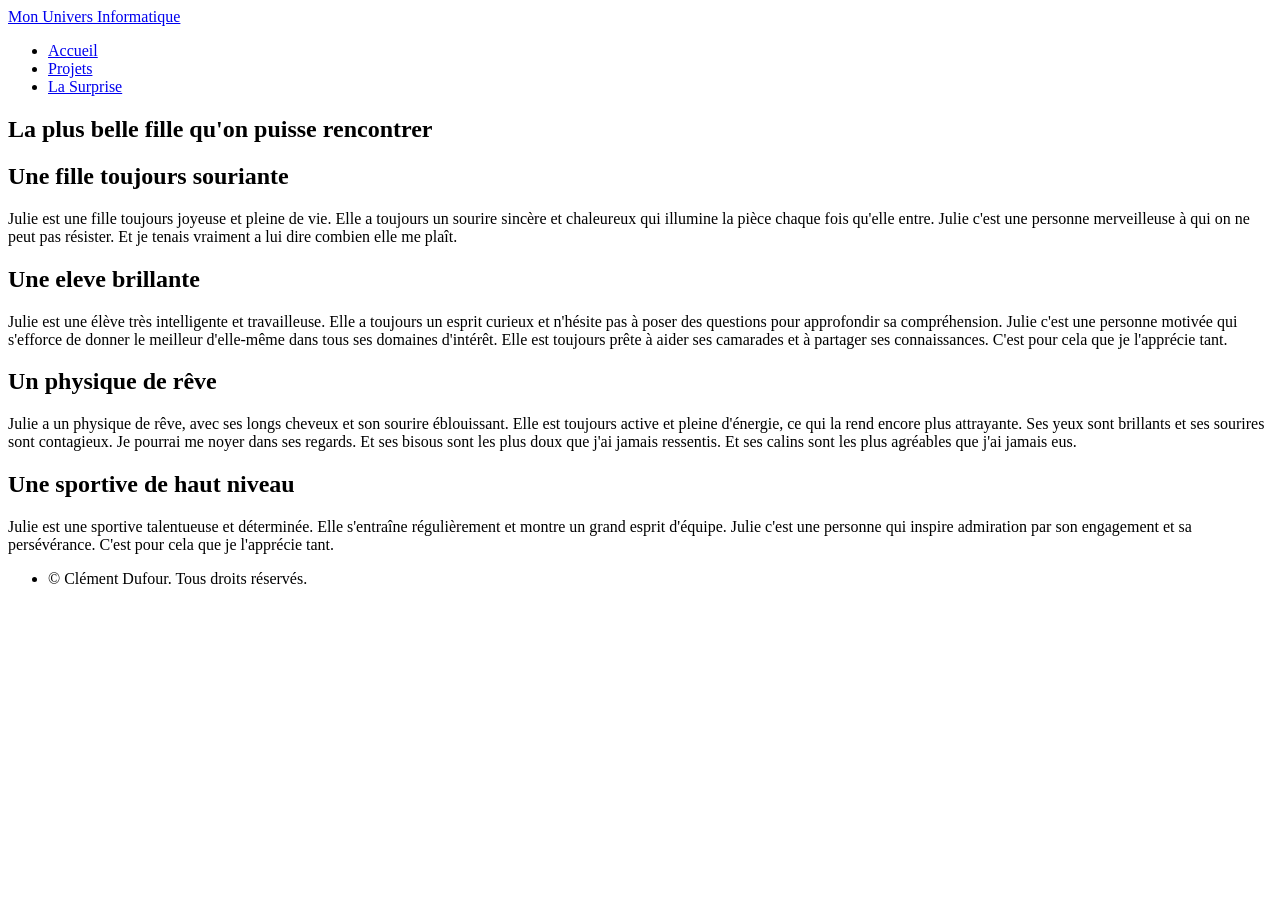
==== Annexe_Julie.html @ 8e9ae936 "Add files via upload" ====
<!DOCTYPE HTML>
<html>
	<head>
		<title>Mon Univers Informatique</title>
		<meta charset="utf-8" />
		<meta name="viewport" content="width=device-width, initial-scale=1, user-scalable=no" />
		<link rel="stylesheet" href="assets/css/main.css" />
		<noscript><link rel="stylesheet" href="assets/css/noscript.css" /></noscript>
	</head>
	<body class="is-preload">

		<!-- Header -->
		<header id="header">
			<a href="index.html" class="title">Mon Univers Informatique</a>
			<nav>
				<ul>
					<li><a href="index.html">Accueil</a></li>
					<li><a href="generic.html">Projets</a></li>
					<li><a href="Annexe_Julie.html"class="active">La Surprise</a></li>
				</ul>
			</nav>
		</header>

		<!-- Wrapper -->
		<div id="wrapper">

			<!-- Main -->
			<section id="main" class="wrapper">
				<div class="inner">
					<h2 class="major">La plus belle fille qu'on puisse rencontrer</h2>

					<!-- Projet 1 : Jeu de cartes NSI -->
					<section class="spotlights">
						<section>
							<a class="image"><img src="images/Julie_1.jpg" alt="" /></a>
							<div class="content">
								<div class="inner">
									<h2>Une fille toujours souriante</h2>
									<p>Julie est une fille toujours joyeuse et pleine de vie. Elle a toujours un sourire sincère et chaleureux qui illumine la pièce chaque fois qu'elle entre. Julie c'est une personne merveilleuse à qui on ne peut pas résister. Et je tenais vraiment a lui dire combien elle me plaît.</p>
								</div>
							</div>
						</section>

						<!-- Projet 2 : Donjon & Dragon -->
						<section>
							<a class="image"><img src="images/Julie_2.jpg" alt="" /></a>
							<div class="content">
								<div class="inner">
									<h2>Une eleve brillante</h2>
									<p>Julie est une élève très intelligente et travailleuse. Elle a toujours un esprit curieux et n'hésite pas à poser des questions pour approfondir sa compréhension. Julie c'est une personne motivée qui s'efforce de donner le meilleur d'elle-même dans tous ses domaines d'intérêt. Elle est toujours prête à aider ses camarades et à partager ses connaissances. C'est pour cela que je l'apprécie tant.</p>
								</div>
							</div>
						</section>

						<!-- Projet 3 : Mancala -->
						<section>
							<a class="image"><img src="images/Julie_3.jpg" alt="" /></a>
							<div class="content">
								<div class="inner">
									<h2>Un physique de rêve</h2>
									<p>Julie a un physique de rêve, avec ses longs cheveux et son sourire éblouissant. Elle est toujours active et pleine d'énergie, ce qui la rend encore plus attrayante. Ses yeux sont brillants et ses sourires sont contagieux. Je pourrai me noyer dans ses regards. Et ses bisous sont les plus doux que j'ai jamais ressentis. Et ses calins sont les plus agréables que j'ai jamais eus.</p>
								</div>
							</div>
						</section>

					<!-- Projet 4 : Site Web -->
						<section>
							<a class="image"><img src="images/Julie_4.jpg" alt="Une sportive de haut niveau" /></a>
							<div class="content">
								<div class="inner">
									<h2>Une sportive de haut niveau</h2>
									<p>Julie est une sportive talentueuse et déterminée. Elle s'entraîne régulièrement et montre un grand esprit d'équipe. Julie c'est une personne qui inspire admiration par son engagement et sa persévérance. C'est pour cela que je l'apprécie tant.</p>
								</div>
							</div>
						</section>
					</section>
				</div>
			</section>
		</div>

		<!-- Footer -->
		<footer id="footer" class="wrapper alt">
			<div class="inner">
				<ul class="menu">
					<li>&copy; Clément Dufour. Tous droits réservés.</li>
				</ul>
			</div>
		</footer>

		<!-- Scripts -->
		<script src="assets/js/jquery.min.js"></script>
		<script src="assets/js/jquery.scrollex.min.js"></script>
		<script src="assets/js/jquery.scrolly.min.js"></script>
		<script src="assets/js/browser.min.js"></script>
		<script src="assets/js/breakpoints.min.js"></script>
		<script src="assets/js/util.js"></script>
		<script src="assets/js/main.js"></script>

	</body>
</html>
---- assets/css/main.css ----
@import url(fontawesome-all.min.css);

/*
	Hyperspace by HTML5 UP
	html5up.net | @ajlkn
	Free for personal and commercial use under the CCA 3.0 license (html5up.net/license)
*/

html, body, div, span, applet, object,
iframe, h1, h2, h3, h4, h5, h6, p, blockquote,
pre, a, abbr, acronym, address, big, cite,
code, del, dfn, em, img, ins, kbd, q, s, samp,
small, strike, strong, sub, sup, tt, var, b,
u, i, center, dl, dt, dd, ol, ul, li, fieldset,
form, label, legend, table, caption, tbody,
tfoot, thead, tr, th, td, article, aside,
canvas, details, embed, figure, figcaption,
footer, header, hgroup, menu, nav, output, ruby,
section, summary, time, mark, audio, video {
	margin: 0;
	padding: 0;
	border: 0;
	font-size: 100%;
	font: inherit;
	vertical-align: baseline;}

article, aside, details, figcaption, figure,
footer, header, hgroup, menu, nav, section {
	display: block;}

body {
	line-height: 1;
}

ol, ul {
	list-style: none;
}

blockquote, q {
	quotes: none;
}

	blockquote:before, blockquote:after, q:before, q:after {
		content: '';
		content: none;
	}

table {
	border-collapse: collapse;
	border-spacing: 0;
}

body {
	-webkit-text-size-adjust: none;
}

mark {
	background-color: transparent;
	color: inherit;
}

input::-moz-focus-inner {
	border: 0;
	padding: 0;
}

input, select, textarea {
	-moz-appearance: none;
	-webkit-appearance: none;
	-ms-appearance: none;
	appearance: none;
}

/* Basic */

	@-ms-viewport {
		width: device-width;
	}

	body {
		-ms-overflow-style: scrollbar;
	}

	@media screen and (max-width: 480px) {

		html, body {
			min-width: 320px;
		}

	}

	html {
		box-sizing: border-box;
	}

	*, *:before, *:after {
		box-sizing: inherit;
	}

	body {
		background: #312450;
	}

		body.is-preload *, body.is-preload *:before, body.is-preload *:after {
			-moz-animation: none !important;
			-webkit-animation: none !important;
			-ms-animation: none !important;
			animation: none !important;
			-moz-transition: none !important;
			-webkit-transition: none !important;
			-ms-transition: none !important;
			transition: none !important;
		}

/* Type */

	body, input, select, textarea {
		color: rgba(255, 255, 255, 0.55);
		font-family: Arial, Helvetica, sans-serif;
		font-size: 16.5pt;
		font-weight: normal;
		line-height: 1.75;
	}

		@media screen and (max-width: 1680px) {

			body, input, select, textarea {
				font-size: 13pt;
			}

		}

		@media screen and (max-width: 1280px) {

			body, input, select, textarea {
				font-size: 12pt;
			}

		}

		@media screen and (max-width: 360px) {

			body, input, select, textarea {
				font-size: 11pt;
			}

		}

	a {
		-moz-transition: color 0.2s ease, border-bottom-color 0.2s ease;
		-webkit-transition: color 0.2s ease, border-bottom-color 0.2s ease;
		-ms-transition: color 0.2s ease, border-bottom-color 0.2s ease;
		transition: color 0.2s ease, border-bottom-color 0.2s ease;
		border-bottom: dotted 1px rgba(255, 255, 255, 0.35);
		color: inherit;
		text-decoration: none;
	}

		a:hover {
			border-bottom-color: transparent;
			color: #ffffff;
		}

	strong, b {
		color: #ffffff;
		font-weight: bold;
	}

	em, i {
		font-style: italic;
	}

	p {
		margin: 0 0 2em 0;
	}

	h1, h2, h3, h4, h5, h6 {
		color: #ffffff;
		font-weight: bold;
		line-height: 1.5;
		margin: 0 0 0.5em 0;
	}

		h1 a, h2 a, h3 a, h4 a, h5 a, h6 a {
			color: inherit;
			text-decoration: none;
		}

	h1 {
		font-size: 2.75em;
	}

		h1.major {
			margin: 0 0 1.3em 0;
			position: relative;
			padding-bottom: 0.35em;
		}

			h1.major:after {
				background-image: -moz-linear-gradient(to right, #5e42a6, #b74e91);
				background-image: -webkit-linear-gradient(to right, #5e42a6, #b74e91);
				background-image: -ms-linear-gradient(to right, #5e42a6, #b74e91);
				background-image: linear-gradient(to right, #5e42a6, #b74e91);
				-moz-transition: max-width 0.2s ease;
				-webkit-transition: max-width 0.2s ease;
				-ms-transition: max-width 0.2s ease;
				transition: max-width 0.2s ease;
				border-radius: 0.2em;
				bottom: 0;
				content: '';
				height: 0.05em;
				position: absolute;
				right: 0;
				width: 100%;
			}

	h2 {
		font-size: 1.75em;
	}

	h3 {
		font-size: 1.1em;
	}

	h4 {
		font-size: 1em;
	}

	h5 {
		font-size: 0.8em;
	}

	h6 {
		font-size: 0.6em;
	}

	@media screen and (max-width: 736px) {

		h1 {
			font-size: 2em;
		}

		h2 {
			font-size: 1.25em;
		}

		h3 {
			font-size: 1em;
		}

		h4 {
			font-size: 0.8em;
		}

		h5 {
			font-size: 0.6em;
		}

		h6 {
			font-size: 0.6em;
		}

	}

	sub {
		font-size: 0.8em;
		position: relative;
		top: 0.5em;
	}

	sup {
		font-size: 0.8em;
		position: relative;
		top: -0.5em;
	}

	blockquote {
		border-left: solid 4px rgba(255, 255, 255, 0.15);
		font-style: italic;
		margin: 0 0 2em 0;
		padding: 0.5em 0 0.5em 2em;
	}

	code {
		background: rgba(255, 255, 255, 0.05);
		border-radius: 0.25em;
		border: solid 1px rgba(255, 255, 255, 0.15);
		font-family: "Courier New", monospace;
		font-size: 0.9em;
		margin: 0 0.25em;
		padding: 0.25em 0.65em;
	}

	pre {
		-webkit-overflow-scrolling: touch;
		font-family: "Courier New", monospace;
		font-size: 0.9em;
		margin: 0 0 2em 0;
	}

		pre code {
			display: block;
			line-height: 1.75em;
			padding: 1em 1.5em;
			overflow-x: auto;
		}

	hr {
		border: 0;
		border-bottom: solid 1px rgba(255, 255, 255, 0.15);
		margin: 2em 0;
	}

		hr.major {
			margin: 3em 0;
		}

	.align-left {
		text-align: left;
	}

	.align-center {
		text-align: center;
	}

	.align-right {
		text-align: right;
	}

/* Row */

	.row {
		display: flex;
		flex-wrap: wrap;
		box-sizing: border-box;
		align-items: stretch;
	}

		.row > * {
			box-sizing: border-box;
		}

		.row.gtr-uniform > * > :last-child {
			margin-bottom: 0;
		}

		.row.aln-left {
			justify-content: flex-start;
		}

		.row.aln-center {
			justify-content: center;
		}

		.row.aln-right {
			justify-content: flex-end;
		}

		.row.aln-top {
			align-items: flex-start;
		}

		.row.aln-middle {
			align-items: center;
		}

		.row.aln-bottom {
			align-items: flex-end;
		}

		.row > .imp {
			order: -1;
		}

		.row > .col-1 {
			width: 8.33333%;
		}

		.row > .off-1 {
			margin-left: 8.33333%;
		}

		.row > .col-2 {
			width: 16.66667%;
		}

		.row > .off-2 {
			margin-left: 16.66667%;
		}

		.row > .col-3 {
			width: 25%;
		}

		.row > .off-3 {
			margin-left: 25%;
		}

		.row > .col-4 {
			width: 33.33333%;
		}

		.row > .off-4 {
			margin-left: 33.33333%;
		}

		.row > .col-5 {
			width: 41.66667%;
		}

		.row > .off-5 {
			margin-left: 41.66667%;
		}

		.row > .col-6 {
			width: 50%;
		}

		.row > .off-6 {
			margin-left: 50%;
		}

		.row > .col-7 {
			width: 58.33333%;
		}

		.row > .off-7 {
			margin-left: 58.33333%;
		}

		.row > .col-8 {
			width: 66.66667%;
		}

		.row > .off-8 {
			margin-left: 66.66667%;
		}

		.row > .col-9 {
			width: 75%;
		}

		.row > .off-9 {
			margin-left: 75%;
		}

		.row > .col-10 {
			width: 83.33333%;
		}

		.row > .off-10 {
			margin-left: 83.33333%;
		}

		.row > .col-11 {
			width: 91.66667%;
		}

		.row > .off-11 {
			margin-left: 91.66667%;
		}

		.row > .col-12 {
			width: 100%;
		}

		.row > .off-12 {
			margin-left: 100%;
		}

		.row.gtr-0 {
			margin-top: 0;
			margin-left: 0em;
		}

			.row.gtr-0 > * {
				padding: 0 0 0 0em;
			}

			.row.gtr-0.gtr-uniform {
				margin-top: 0em;
			}

				.row.gtr-0.gtr-uniform > * {
					padding-top: 0em;
				}

		.row.gtr-25 {
			margin-top: 0;
			margin-left: -0.375em;
		}

			.row.gtr-25 > * {
				padding: 0 0 0 0.375em;
			}

			.row.gtr-25.gtr-uniform {
				margin-top: -0.375em;
			}

				.row.gtr-25.gtr-uniform > * {
					padding-top: 0.375em;
				}

		.row.gtr-50 {
			margin-top: 0;
			margin-left: -0.75em;
		}

			.row.gtr-50 > * {
				padding: 0 0 0 0.75em;
			}

			.row.gtr-50.gtr-uniform {
				margin-top: -0.75em;
			}

				.row.gtr-50.gtr-uniform > * {
					padding-top: 0.75em;
				}

		.row {
			margin-top: 0;
			margin-left: -1.5em;
		}

			.row > * {
				padding: 0 0 0 1.5em;
			}

			.row.gtr-uniform {
				margin-top: -1.5em;
			}

				.row.gtr-uniform > * {
					padding-top: 1.5em;
				}

		.row.gtr-150 {
			margin-top: 0;
			margin-left: -2.25em;
		}

			.row.gtr-150 > * {
				padding: 0 0 0 2.25em;
			}

			.row.gtr-150.gtr-uniform {
				margin-top: -2.25em;
			}

				.row.gtr-150.gtr-uniform > * {
					padding-top: 2.25em;
				}

		.row.gtr-200 {
			margin-top: 0;
			margin-left: -3em;
		}

			.row.gtr-200 > * {
				padding: 0 0 0 3em;
			}

			.row.gtr-200.gtr-uniform {
				margin-top: -3em;
			}

				.row.gtr-200.gtr-uniform > * {
					padding-top: 3em;
				}

		@media screen and (max-width: 1680px) {

			.row {
				display: flex;
				flex-wrap: wrap;
				box-sizing: border-box;
				align-items: stretch;
			}

				.row > * {
					box-sizing: border-box;
				}

				.row.gtr-uniform > * > :last-child {
					margin-bottom: 0;
				}

				.row.aln-left {
					justify-content: flex-start;
				}

				.row.aln-center {
					justify-content: center;
				}

				.row.aln-right {
					justify-content: flex-end;
				}

				.row.aln-top {
					align-items: flex-start;
				}

				.row.aln-middle {
					align-items: center;
				}

				.row.aln-bottom {
					align-items: flex-end;
				}

				.row > .imp-xlarge {
					order: -1;
				}

				.row > .col-1-xlarge {
					width: 8.33333%;
				}

				.row > .off-1-xlarge {
					margin-left: 8.33333%;
				}

				.row > .col-2-xlarge {
					width: 16.66667%;
				}

				.row > .off-2-xlarge {
					margin-left: 16.66667%;
				}

				.row > .col-3-xlarge {
					width: 25%;
				}

				.row > .off-3-xlarge {
					margin-left: 25%;
				}

				.row > .col-4-xlarge {
					width: 33.33333%;
				}

				.row > .off-4-xlarge {
					margin-left: 33.33333%;
				}

				.row > .col-5-xlarge {
					width: 41.66667%;
				}

				.row > .off-5-xlarge {
					margin-left: 41.66667%;
				}

				.row > .col-6-xlarge {
					width: 50%;
				}

				.row > .off-6-xlarge {
					margin-left: 50%;
				}

				.row > .col-7-xlarge {
					width: 58.33333%;
				}

				.row > .off-7-xlarge {
					margin-left: 58.33333%;
				}

				.row > .col-8-xlarge {
					width: 66.66667%;
				}

				.row > .off-8-xlarge {
					margin-left: 66.66667%;
				}

				.row > .col-9-xlarge {
					width: 75%;
				}

				.row > .off-9-xlarge {
					margin-left: 75%;
				}

				.row > .col-10-xlarge {
					width: 83.33333%;
				}

				.row > .off-10-xlarge {
					margin-left: 83.33333%;
				}

				.row > .col-11-xlarge {
					width: 91.66667%;
				}

				.row > .off-11-xlarge {
					margin-left: 91.66667%;
				}

				.row > .col-12-xlarge {
					width: 100%;
				}

				.row > .off-12-xlarge {
					margin-left: 100%;
				}

				.row.gtr-0 {
					margin-top: 0;
					margin-left: 0em;
				}

					.row.gtr-0 > * {
						padding: 0 0 0 0em;
					}

					.row.gtr-0.gtr-uniform {
						margin-top: 0em;
					}

						.row.gtr-0.gtr-uniform > * {
							padding-top: 0em;
						}

				.row.gtr-25 {
					margin-top: 0;
					margin-left: -0.375em;
				}

					.row.gtr-25 > * {
						padding: 0 0 0 0.375em;
					}

					.row.gtr-25.gtr-uniform {
						margin-top: -0.375em;
					}

						.row.gtr-25.gtr-uniform > * {
							padding-top: 0.375em;
						}

				.row.gtr-50 {
					margin-top: 0;
					margin-left: -0.75em;
				}

					.row.gtr-50 > * {
						padding: 0 0 0 0.75em;
					}

					.row.gtr-50.gtr-uniform {
						margin-top: -0.75em;
					}

						.row.gtr-50.gtr-uniform > * {
							padding-top: 0.75em;
						}

				.row {
					margin-top: 0;
					margin-left: -1.5em;
				}

					.row > * {
						padding: 0 0 0 1.5em;
					}

					.row.gtr-uniform {
						margin-top: -1.5em;
					}

						.row.gtr-uniform > * {
							padding-top: 1.5em;
						}

				.row.gtr-150 {
					margin-top: 0;
					margin-left: -2.25em;
				}

					.row.gtr-150 > * {
						padding: 0 0 0 2.25em;
					}

					.row.gtr-150.gtr-uniform {
						margin-top: -2.25em;
					}

						.row.gtr-150.gtr-uniform > * {
							padding-top: 2.25em;
						}

				.row.gtr-200 {
					margin-top: 0;
					margin-left: -3em;
				}

					.row.gtr-200 > * {
						padding: 0 0 0 3em;
					}

					.row.gtr-200.gtr-uniform {
						margin-top: -3em;
					}

						.row.gtr-200.gtr-uniform > * {
							padding-top: 3em;
						}

		}

		@media screen and (max-width: 1280px) {

			.row {
				display: flex;
				flex-wrap: wrap;
				box-sizing: border-box;
				align-items: stretch;
			}

				.row > * {
					box-sizing: border-box;
				}

				.row.gtr-uniform > * > :last-child {
					margin-bottom: 0;
				}

				.row.aln-left {
					justify-content: flex-start;
				}

				.row.aln-center {
					justify-content: center;
				}

				.row.aln-right {
					justify-content: flex-end;
				}

				.row.aln-top {
					align-items: flex-start;
				}

				.row.aln-middle {
					align-items: center;
				}

				.row.aln-bottom {
					align-items: flex-end;
				}

				.row > .imp-large {
					order: -1;
				}

				.row > .col-1-large {
					width: 8.33333%;
				}

				.row > .off-1-large {
					margin-left: 8.33333%;
				}

				.row > .col-2-large {
					width: 16.66667%;
				}

				.row > .off-2-large {
					margin-left: 16.66667%;
				}

				.row > .col-3-large {
					width: 25%;
				}

				.row > .off-3-large {
					margin-left: 25%;
				}

				.row > .col-4-large {
					width: 33.33333%;
				}

				.row > .off-4-large {
					margin-left: 33.33333%;
				}

				.row > .col-5-large {
					width: 41.66667%;
				}

				.row > .off-5-large {
					margin-left: 41.66667%;
				}

				.row > .col-6-large {
					width: 50%;
				}

				.row > .off-6-large {
					margin-left: 50%;
				}

				.row > .col-7-large {
					width: 58.33333%;
				}

				.row > .off-7-large {
					margin-left: 58.33333%;
				}

				.row > .col-8-large {
					width: 66.66667%;
				}

				.row > .off-8-large {
					margin-left: 66.66667%;
				}

				.row > .col-9-large {
					width: 75%;
				}

				.row > .off-9-large {
					margin-left: 75%;
				}

				.row > .col-10-large {
					width: 83.33333%;
				}

				.row > .off-10-large {
					margin-left: 83.33333%;
				}

				.row > .col-11-large {
					width: 91.66667%;
				}

				.row > .off-11-large {
					margin-left: 91.66667%;
				}

				.row > .col-12-large {
					width: 100%;
				}

				.row > .off-12-large {
					margin-left: 100%;
				}

				.row.gtr-0 {
					margin-top: 0;
					margin-left: 0em;
				}

					.row.gtr-0 > * {
						padding: 0 0 0 0em;
					}

					.row.gtr-0.gtr-uniform {
						margin-top: 0em;
					}

						.row.gtr-0.gtr-uniform > * {
							padding-top: 0em;
						}

				.row.gtr-25 {
					margin-top: 0;
					margin-left: -0.375em;
				}

					.row.gtr-25 > * {
						padding: 0 0 0 0.375em;
					}

					.row.gtr-25.gtr-uniform {
						margin-top: -0.375em;
					}

						.row.gtr-25.gtr-uniform > * {
							padding-top: 0.375em;
						}

				.row.gtr-50 {
					margin-top: 0;
					margin-left: -0.75em;
				}

					.row.gtr-50 > * {
						padding: 0 0 0 0.75em;
					}

					.row.gtr-50.gtr-uniform {
						margin-top: -0.75em;
					}

						.row.gtr-50.gtr-uniform > * {
							padding-top: 0.75em;
						}

				.row {
					margin-top: 0;
					margin-left: -1.5em;
				}

					.row > * {
						padding: 0 0 0 1.5em;
					}

					.row.gtr-uniform {
						margin-top: -1.5em;
					}

						.row.gtr-uniform > * {
							padding-top: 1.5em;
						}

				.row.gtr-150 {
					margin-top: 0;
					margin-left: -2.25em;
				}

					.row.gtr-150 > * {
						padding: 0 0 0 2.25em;
					}

					.row.gtr-150.gtr-uniform {
						margin-top: -2.25em;
					}

						.row.gtr-150.gtr-uniform > * {
							padding-top: 2.25em;
						}

				.row.gtr-200 {
					margin-top: 0;
					margin-left: -3em;
				}

					.row.gtr-200 > * {
						padding: 0 0 0 3em;
					}

					.row.gtr-200.gtr-uniform {
						margin-top: -3em;
					}

						.row.gtr-200.gtr-uniform > * {
							padding-top: 3em;
						}

		}

		@media screen and (max-width: 980px) {

			.row {
				display: flex;
				flex-wrap: wrap;
				box-sizing: border-box;
				align-items: stretch;
			}

				.row > * {
					box-sizing: border-box;
				}

				.row.gtr-uniform > * > :last-child {
					margin-bottom: 0;
				}

				.row.aln-left {
					justify-content: flex-start;
				}

				.row.aln-center {
					justify-content: center;
				}

				.row.aln-right {
					justify-content: flex-end;
				}

				.row.aln-top {
					align-items: flex-start;
				}

				.row.aln-middle {
					align-items: center;
				}

				.row.aln-bottom {
					align-items: flex-end;
				}

				.row > .imp-medium {
					order: -1;
				}

				.row > .col-1-medium {
					width: 8.33333%;
				}

				.row > .off-1-medium {
					margin-left: 8.33333%;
				}

				.row > .col-2-medium {
					width: 16.66667%;
				}

				.row > .off-2-medium {
					margin-left: 16.66667%;
				}

				.row > .col-3-medium {
					width: 25%;
				}

				.row > .off-3-medium {
					margin-left: 25%;
				}

				.row > .col-4-medium {
					width: 33.33333%;
				}

				.row > .off-4-medium {
					margin-left: 33.33333%;
				}

				.row > .col-5-medium {
					width: 41.66667%;
				}

				.row > .off-5-medium {
					margin-left: 41.66667%;
				}

				.row > .col-6-medium {
					width: 50%;
				}

				.row > .off-6-medium {
					margin-left: 50%;
				}

				.row > .col-7-medium {
					width: 58.33333%;
				}

				.row > .off-7-medium {
					margin-left: 58.33333%;
				}

				.row > .col-8-medium {
					width: 66.66667%;
				}

				.row > .off-8-medium {
					margin-left: 66.66667%;
				}

				.row > .col-9-medium {
					width: 75%;
				}

				.row > .off-9-medium {
					margin-left: 75%;
				}

				.row > .col-10-medium {
					width: 83.33333%;
				}

				.row > .off-10-medium {
					margin-left: 83.33333%;
				}

				.row > .col-11-medium {
					width: 91.66667%;
				}

				.row > .off-11-medium {
					margin-left: 91.66667%;
				}

				.row > .col-12-medium {
					width: 100%;
				}

				.row > .off-12-medium {
					margin-left: 100%;
				}

				.row.gtr-0 {
					margin-top: 0;
					margin-left: 0em;
				}

					.row.gtr-0 > * {
						padding: 0 0 0 0em;
					}

					.row.gtr-0.gtr-uniform {
						margin-top: 0em;
					}

						.row.gtr-0.gtr-uniform > * {
							padding-top: 0em;
						}

				.row.gtr-25 {
					margin-top: 0;
					margin-left: -0.375em;
				}

					.row.gtr-25 > * {
						padding: 0 0 0 0.375em;
					}

					.row.gtr-25.gtr-uniform {
						margin-top: -0.375em;
					}

						.row.gtr-25.gtr-uniform > * {
							padding-top: 0.375em;
						}

				.row.gtr-50 {
					margin-top: 0;
					margin-left: -0.75em;
				}

					.row.gtr-50 > * {
						padding: 0 0 0 0.75em;
					}

					.row.gtr-50.gtr-uniform {
						margin-top: -0.75em;
					}

						.row.gtr-50.gtr-uniform > * {
							padding-top: 0.75em;
						}

				.row {
					margin-top: 0;
					margin-left: -1.5em;
				}

					.row > * {
						padding: 0 0 0 1.5em;
					}

					.row.gtr-uniform {
						margin-top: -1.5em;
					}

						.row.gtr-uniform > * {
							padding-top: 1.5em;
						}

				.row.gtr-150 {
					margin-top: 0;
					margin-left: -2.25em;
				}

					.row.gtr-150 > * {
						padding: 0 0 0 2.25em;
					}

					.row.gtr-150.gtr-uniform {
						margin-top: -2.25em;
					}

						.row.gtr-150.gtr-uniform > * {
							padding-top: 2.25em;
						}

				.row.gtr-200 {
					margin-top: 0;
					margin-left: -3em;
				}

					.row.gtr-200 > * {
						padding: 0 0 0 3em;
					}

					.row.gtr-200.gtr-uniform {
						margin-top: -3em;
					}

						.row.gtr-200.gtr-uniform > * {
							padding-top: 3em;
						}

		}

		@media screen and (max-width: 736px) {

			.row {
				display: flex;
				flex-wrap: wrap;
				box-sizing: border-box;
				align-items: stretch;
			}

				.row > * {
					box-sizing: border-box;
				}

				.row.gtr-uniform > * > :last-child {
					margin-bottom: 0;
				}

				.row.aln-left {
					justify-content: flex-start;
				}

				.row.aln-center {
					justify-content: center;
				}

				.row.aln-right {
					justify-content: flex-end;
				}

				.row.aln-top {
					align-items: flex-start;
				}

				.row.aln-middle {
					align-items: center;
				}

				.row.aln-bottom {
					align-items: flex-end;
				}

				.row > .imp-small {
					order: -1;
				}

				.row > .col-1-small {
					width: 8.33333%;
				}

				.row > .off-1-small {
					margin-left: 8.33333%;
				}

				.row > .col-2-small {
					width: 16.66667%;
				}

				.row > .off-2-small {
					margin-left: 16.66667%;
				}

				.row > .col-3-small {
					width: 25%;
				}

				.row > .off-3-small {
					margin-left: 25%;
				}

				.row > .col-4-small {
					width: 33.33333%;
				}

				.row > .off-4-small {
					margin-left: 33.33333%;
				}

				.row > .col-5-small {
					width: 41.66667%;
				}

				.row > .off-5-small {
					margin-left: 41.66667%;
				}

				.row > .col-6-small {
					width: 50%;
				}

				.row > .off-6-small {
					margin-left: 50%;
				}

				.row > .col-7-small {
					width: 58.33333%;
				}

				.row > .off-7-small {
					margin-left: 58.33333%;
				}

				.row > .col-8-small {
					width: 66.66667%;
				}

				.row > .off-8-small {
					margin-left: 66.66667%;
				}

				.row > .col-9-small {
					width: 75%;
				}

				.row > .off-9-small {
					margin-left: 75%;
				}

				.row > .col-10-small {
					width: 83.33333%;
				}

				.row > .off-10-small {
					margin-left: 83.33333%;
				}

				.row > .col-11-small {
					width: 91.66667%;
				}

				.row > .off-11-small {
					margin-left: 91.66667%;
				}

				.row > .col-12-small {
					width: 100%;
				}

				.row > .off-12-small {
					margin-left: 100%;
				}

				.row.gtr-0 {
					margin-top: 0;
					margin-left: 0em;
				}

					.row.gtr-0 > * {
						padding: 0 0 0 0em;
					}

					.row.gtr-0.gtr-uniform {
						margin-top: 0em;
					}

						.row.gtr-0.gtr-uniform > * {
							padding-top: 0em;
						}

				.row.gtr-25 {
					margin-top: 0;
					margin-left: -0.375em;
				}

					.row.gtr-25 > * {
						padding: 0 0 0 0.375em;
					}

					.row.gtr-25.gtr-uniform {
						margin-top: -0.375em;
					}

						.row.gtr-25.gtr-uniform > * {
							padding-top: 0.375em;
						}

				.row.gtr-50 {
					margin-top: 0;
					margin-left: -0.75em;
				}

					.row.gtr-50 > * {
						padding: 0 0 0 0.75em;
					}

					.row.gtr-50.gtr-uniform {
						margin-top: -0.75em;
					}

						.row.gtr-50.gtr-uniform > * {
							padding-top: 0.75em;
						}

				.row {
					margin-top: 0;
					margin-left: -1.5em;
				}

					.row > * {
						padding: 0 0 0 1.5em;
					}

					.row.gtr-uniform {
						margin-top: -1.5em;
					}

						.row.gtr-uniform > * {
							padding-top: 1.5em;
						}

				.row.gtr-150 {
					margin-top: 0;
					margin-left: -2.25em;
				}

					.row.gtr-150 > * {
						padding: 0 0 0 2.25em;
					}

					.row.gtr-150.gtr-uniform {
						margin-top: -2.25em;
					}

						.row.gtr-150.gtr-uniform > * {
							padding-top: 2.25em;
						}

				.row.gtr-200 {
					margin-top: 0;
					margin-left: -3em;
				}

					.row.gtr-200 > * {
						padding: 0 0 0 3em;
					}

					.row.gtr-200.gtr-uniform {
						margin-top: -3em;
					}

						.row.gtr-200.gtr-uniform > * {
							padding-top: 3em;
						}

		}

		@media screen and (max-width: 480px) {

			.row {
				display: flex;
				flex-wrap: wrap;
				box-sizing: border-box;
				align-items: stretch;
			}

				.row > * {
					box-sizing: border-box;
				}

				.row.gtr-uniform > * > :last-child {
					margin-bottom: 0;
				}

				.row.aln-left {
					justify-content: flex-start;
				}

				.row.aln-center {
					justify-content: center;
				}

				.row.aln-right {
					justify-content: flex-end;
				}

				.row.aln-top {
					align-items: flex-start;
				}

				.row.aln-middle {
					align-items: center;
				}

				.row.aln-bottom {
					align-items: flex-end;
				}

				.row > .imp-xsmall {
					order: -1;
				}

				.row > .col-1-xsmall {
					width: 8.33333%;
				}

				.row > .off-1-xsmall {
					margin-left: 8.33333%;
				}

				.row > .col-2-xsmall {
					width: 16.66667%;
				}

				.row > .off-2-xsmall {
					margin-left: 16.66667%;
				}

				.row > .col-3-xsmall {
					width: 25%;
				}

				.row > .off-3-xsmall {
					margin-left: 25%;
				}

				.row > .col-4-xsmall {
					width: 33.33333%;
				}

				.row > .off-4-xsmall {
					margin-left: 33.33333%;
				}

				.row > .col-5-xsmall {
					width: 41.66667%;
				}

				.row > .off-5-xsmall {
					margin-left: 41.66667%;
				}

				.row > .col-6-xsmall {
					width: 50%;
				}

				.row > .off-6-xsmall {
					margin-left: 50%;
				}

				.row > .col-7-xsmall {
					width: 58.33333%;
				}

				.row > .off-7-xsmall {
					margin-left: 58.33333%;
				}

				.row > .col-8-xsmall {
					width: 66.66667%;
				}

				.row > .off-8-xsmall {
					margin-left: 66.66667%;
				}

				.row > .col-9-xsmall {
					width: 75%;
				}

				.row > .off-9-xsmall {
					margin-left: 75%;
				}

				.row > .col-10-xsmall {
					width: 83.33333%;
				}

				.row > .off-10-xsmall {
					margin-left: 83.33333%;
				}

				.row > .col-11-xsmall {
					width: 91.66667%;
				}

				.row > .off-11-xsmall {
					margin-left: 91.66667%;
				}

				.row > .col-12-xsmall {
					width: 100%;
				}

				.row > .off-12-xsmall {
					margin-left: 100%;
				}

				.row.gtr-0 {
					margin-top: 0;
					margin-left: 0em;
				}

					.row.gtr-0 > * {
						padding: 0 0 0 0em;
					}

					.row.gtr-0.gtr-uniform {
						margin-top: 0em;
					}

						.row.gtr-0.gtr-uniform > * {
							padding-top: 0em;
						}

				.row.gtr-25 {
					margin-top: 0;
					margin-left: -0.375em;
				}

					.row.gtr-25 > * {
						padding: 0 0 0 0.375em;
					}

					.row.gtr-25.gtr-uniform {
						margin-top: -0.375em;
					}

						.row.gtr-25.gtr-uniform > * {
							padding-top: 0.375em;
						}

				.row.gtr-50 {
					margin-top: 0;
					margin-left: -0.75em;
				}

					.row.gtr-50 > * {
						padding: 0 0 0 0.75em;
					}

					.row.gtr-50.gtr-uniform {
						margin-top: -0.75em;
					}

						.row.gtr-50.gtr-uniform > * {
							padding-top: 0.75em;
						}

				.row {
					margin-top: 0;
					margin-left: -1.5em;
				}

					.row > * {
						padding: 0 0 0 1.5em;
					}

					.row.gtr-uniform {
						margin-top: -1.5em;
					}

						.row.gtr-uniform > * {
							padding-top: 1.5em;
						}

				.row.gtr-150 {
					margin-top: 0;
					margin-left: -2.25em;
				}

					.row.gtr-150 > * {
						padding: 0 0 0 2.25em;
					}

					.row.gtr-150.gtr-uniform {
						margin-top: -2.25em;
					}

						.row.gtr-150.gtr-uniform > * {
							padding-top: 2.25em;
						}

				.row.gtr-200 {
					margin-top: 0;
					margin-left: -3em;
				}

					.row.gtr-200 > * {
						padding: 0 0 0 3em;
					}

					.row.gtr-200.gtr-uniform {
						margin-top: -3em;
					}

						.row.gtr-200.gtr-uniform > * {
							padding-top: 3em;
						}

		}

/* Box */

	.box {
		border-radius: 0.25em;
		border: solid 1px rgba(255, 255, 255, 0.15);
		margin-bottom: 2em;
		padding: 1.5em;
	}

		.box > :last-child,
		.box > :last-child > :last-child,
		.box > :last-child > :last-child > :last-child {
			margin-bottom: 0;
		}

		.box.alt {
			border: 0;
			border-radius: 0;
			padding: 0;
		}

/* Button */

	input[type="submit"],
	input[type="reset"],
	input[type="button"],
	button,
	.button {
		-moz-appearance: none;
		-webkit-appearance: none;
		-ms-appearance: none;
		appearance: none;
		-moz-transition: border-color 0.2s ease;
		-webkit-transition: border-color 0.2s ease;
		-ms-transition: border-color 0.2s ease;
		transition: border-color 0.2s ease;
		background-color: transparent;
		border: solid 1px !important;
		border-color: rgba(255, 255, 255, 0.15) !important;
		border-radius: 3em;
		color: #ffffff !important;
		cursor: pointer;
		display: inline-block;
		font-size: 0.6em;
		font-weight: bold;
		height: calc(4.75em + 2px);
		letter-spacing: 0.25em;
		line-height: 4.75em;
		outline: 0;
		padding: 0 3.75em;
		position: relative;
		text-align: center;
		text-decoration: none;
		text-transform: uppercase;
		white-space: nowrap;
	}

		input[type="submit"]:after,
		input[type="reset"]:after,
		input[type="button"]:after,
		button:after,
		.button:after {
			-moz-transform: scale(0.25);
			-webkit-transform: scale(0.25);
			-ms-transform: scale(0.25);
			transform: scale(0.25);
			pointer-events: none;
			-moz-transition: opacity 0.2s ease, -moz-transform 0.2s ease;
			-webkit-transition: opacity 0.2s ease, -webkit-transform 0.2s ease;
			-ms-transition: opacity 0.2s ease, -ms-transform 0.2s ease;
			transition: opacity 0.2s ease, transform 0.2s ease;
			background: #ffffff;
			border-radius: 3em;
			content: '';
			height: 100%;
			left: 0;
			opacity: 0;
			position: absolute;
			top: 0;
			width: 100%;
		}

		input[type="submit"].icon:before,
		input[type="reset"].icon:before,
		input[type="button"].icon:before,
		button.icon:before,
		.button.icon:before {
			margin-right: 0.75em;
		}

		input[type="submit"].fit,
		input[type="reset"].fit,
		input[type="button"].fit,
		button.fit,
		.button.fit {
			width: 100%;
		}

		input[type="submit"].small,
		input[type="reset"].small,
		input[type="button"].small,
		button.small,
		.button.small {
			font-size: 0.4em;
		}

		input[type="submit"].large,
		input[type="reset"].large,
		input[type="button"].large,
		button.large,
		.button.large {
			font-size: 0.8em;
		}

		input[type="submit"].primary,
		input[type="reset"].primary,
		input[type="button"].primary,
		button.primary,
		.button.primary {
			background-color: #ffffff;
			color: #312450 !important;
		}

			input[type="submit"].primary:after,
			input[type="reset"].primary:after,
			input[type="button"].primary:after,
			button.primary:after,
			.button.primary:after {
				display: none;
			}

		input[type="submit"].disabled, input[type="submit"]:disabled,
		input[type="reset"].disabled,
		input[type="reset"]:disabled,
		input[type="button"].disabled,
		input[type="button"]:disabled,
		button.disabled,
		button:disabled,
		.button.disabled,
		.button:disabled {
			cursor: default;
			opacity: 0.5;
			pointer-events: none;
		}

		input[type="submit"]:hover,
		input[type="reset"]:hover,
		input[type="button"]:hover,
		button:hover,
		.button:hover {
			border-color: rgba(255, 255, 255, 0.55) !important;
		}

			input[type="submit"]:hover:after,
			input[type="reset"]:hover:after,
			input[type="button"]:hover:after,
			button:hover:after,
			.button:hover:after {
				opacity: 0.05;
				-moz-transform: scale(1);
				-webkit-transform: scale(1);
				-ms-transform: scale(1);
				transform: scale(1);
			}

			input[type="submit"]:hover:active,
			input[type="reset"]:hover:active,
			input[type="button"]:hover:active,
			button:hover:active,
			.button:hover:active {
				border-color: #ffffff !important;
			}

				input[type="submit"]:hover:active:after,
				input[type="reset"]:hover:active:after,
				input[type="button"]:hover:active:after,
				button:hover:active:after,
				.button:hover:active:after {
					opacity: 0.1;
				}

/* Features */

	.features {
		display: -moz-flex;
		display: -webkit-flex;
		display: -ms-flex;
		display: flex;
		-moz-flex-wrap: wrap;
		-webkit-flex-wrap: wrap;
		-ms-flex-wrap: wrap;
		flex-wrap: wrap;
		border-radius: 0.25em;
		border: solid 1px rgba(255, 255, 255, 0.15);
		background: rgba(255, 255, 255, 0.05);
		margin: 0 0 2em 0;
	}

		.features section {
			padding: 3.5em 3em 1em 7em ;
			width: 50%;
			border-top: solid 1px rgba(255, 255, 255, 0.15);
			position: relative;
		}

			.features section:nth-child(-n + 2) {
				border-top-width: 0;
			}

			.features section:nth-child(2n) {
				border-left: solid 1px rgba(255, 255, 255, 0.15);
			}

			.features section .icon {
				-moz-transition: opacity 0.5s ease, -moz-transform 0.5s ease;
				-webkit-transition: opacity 0.5s ease, -webkit-transform 0.5s ease;
				-ms-transition: opacity 0.5s ease, -ms-transform 0.5s ease;
				transition: opacity 0.5s ease, transform 0.5s ease;
				-moz-transition-delay: 1s;
				-webkit-transition-delay: 1s;
				-ms-transition-delay: 1s;
				transition-delay: 1s;
				-moz-transform: scale(1);
				-webkit-transform: scale(1);
				-ms-transform: scale(1);
				transform: scale(1);
				position: absolute;
				left: 3em;
				top: 3em;
				opacity: 1;
			}

			.features section:nth-child(1) .icon {
				-moz-transition-delay: 0.15s;
				-webkit-transition-delay: 0.15s;
				-ms-transition-delay: 0.15s;
				transition-delay: 0.15s;
			}

			.features section:nth-child(2) .icon {
				-moz-transition-delay: 0.3s;
				-webkit-transition-delay: 0.3s;
				-ms-transition-delay: 0.3s;
				transition-delay: 0.3s;
			}

			.features section:nth-child(3) .icon {
				-moz-transition-delay: 0.45s;
				-webkit-transition-delay: 0.45s;
				-ms-transition-delay: 0.45s;
				transition-delay: 0.45s;
			}

			.features section:nth-child(4) .icon {
				-moz-transition-delay: 0.6s;
				-webkit-transition-delay: 0.6s;
				-ms-transition-delay: 0.6s;
				transition-delay: 0.6s;
			}

			.features section:nth-child(5) .icon {
				-moz-transition-delay: 0.75s;
				-webkit-transition-delay: 0.75s;
				-ms-transition-delay: 0.75s;
				transition-delay: 0.75s;
			}

			.features section:nth-child(6) .icon {
				-moz-transition-delay: 0.9s;
				-webkit-transition-delay: 0.9s;
				-ms-transition-delay: 0.9s;
				transition-delay: 0.9s;
			}

			.features section:nth-child(7) .icon {
				-moz-transition-delay: 1.05s;
				-webkit-transition-delay: 1.05s;
				-ms-transition-delay: 1.05s;
				transition-delay: 1.05s;
			}

			.features section:nth-child(8) .icon {
				-moz-transition-delay: 1.2s;
				-webkit-transition-delay: 1.2s;
				-ms-transition-delay: 1.2s;
				transition-delay: 1.2s;
			}

			.features section:nth-child(9) .icon {
				-moz-transition-delay: 1.35s;
				-webkit-transition-delay: 1.35s;
				-ms-transition-delay: 1.35s;
				transition-delay: 1.35s;
			}

			.features section:nth-child(10) .icon {
				-moz-transition-delay: 1.5s;
				-webkit-transition-delay: 1.5s;
				-ms-transition-delay: 1.5s;
				transition-delay: 1.5s;
			}

			.features section:nth-child(11) .icon {
				-moz-transition-delay: 1.65s;
				-webkit-transition-delay: 1.65s;
				-ms-transition-delay: 1.65s;
				transition-delay: 1.65s;
			}

			.features section:nth-child(12) .icon {
				-moz-transition-delay: 1.8s;
				-webkit-transition-delay: 1.8s;
				-ms-transition-delay: 1.8s;
				transition-delay: 1.8s;
			}

			.features section:nth-child(13) .icon {
				-moz-transition-delay: 1.95s;
				-webkit-transition-delay: 1.95s;
				-ms-transition-delay: 1.95s;
				transition-delay: 1.95s;
			}

			.features section:nth-child(14) .icon {
				-moz-transition-delay: 2.1s;
				-webkit-transition-delay: 2.1s;
				-ms-transition-delay: 2.1s;
				transition-delay: 2.1s;
			}

			.features section:nth-child(15) .icon {
				-moz-transition-delay: 2.25s;
				-webkit-transition-delay: 2.25s;
				-ms-transition-delay: 2.25s;
				transition-delay: 2.25s;
			}

			.features section:nth-child(16) .icon {
				-moz-transition-delay: 2.4s;
				-webkit-transition-delay: 2.4s;
				-ms-transition-delay: 2.4s;
				transition-delay: 2.4s;
			}

			.features section:nth-child(17) .icon {
				-moz-transition-delay: 2.55s;
				-webkit-transition-delay: 2.55s;
				-ms-transition-delay: 2.55s;
				transition-delay: 2.55s;
			}

			.features section:nth-child(18) .icon {
				-moz-transition-delay: 2.7s;
				-webkit-transition-delay: 2.7s;
				-ms-transition-delay: 2.7s;
				transition-delay: 2.7s;
			}

			.features section:nth-child(19) .icon {
				-moz-transition-delay: 2.85s;
				-webkit-transition-delay: 2.85s;
				-ms-transition-delay: 2.85s;
				transition-delay: 2.85s;
			}

			.features section:nth-child(20) .icon {
				-moz-transition-delay: 3s;
				-webkit-transition-delay: 3s;
				-ms-transition-delay: 3s;
				transition-delay: 3s;
			}

		.features.inactive section .icon {
			-moz-transform: scale(0.5);
			-webkit-transform: scale(0.5);
			-ms-transform: scale(0.5);
			transform: scale(0.5);
			opacity: 0;
		}

		@media screen and (max-width: 980px) {

			.features {
				display: block;
			}

				.features section {
					border-top-width: 1px !important;
					border-left-width: 0 !important;
					width: 100%;
				}

					.features section:first-child {
						border-top-width: 0 !important;
					}

		}

		@media screen and (max-width: 736px) {

			.features section {
				padding: 2.5em 1.5em 0.1em 5.5em ;
			}

				.features section .icon {
					left: 1.5em;
					top: 2em;
				}

		}

		@media screen and (max-width: 480px) {

			.features section {
				padding: 2em 1.5em 0.1em 1.5em ;
			}

				.features section .icon {
					left: 0;
					position: relative;
					top: 0;
				}

		}

/* Form */

	form {
		margin: 0 0 2em 0;
	}

		form > :last-child {
			margin-bottom: 0;
		}

		form > .fields {
			display: -moz-flex;
			display: -webkit-flex;
			display: -ms-flex;
			display: flex;
			-moz-flex-wrap: wrap;
			-webkit-flex-wrap: wrap;
			-ms-flex-wrap: wrap;
			flex-wrap: wrap;
			width: calc(100% + 3em);
			margin: -1.5em 0 2em -1.5em;
		}

			form > .fields > .field {
				-moz-flex-grow: 0;
				-webkit-flex-grow: 0;
				-ms-flex-grow: 0;
				flex-grow: 0;
				-moz-flex-shrink: 0;
				-webkit-flex-shrink: 0;
				-ms-flex-shrink: 0;
				flex-shrink: 0;
				padding: 1.5em 0 0 1.5em;
				width: calc(100% - 1.5em);
			}

				form > .fields > .field.half {
					width: calc(50% - 0.75em);
				}

				form > .fields > .field.third {
					width: calc(100%/3 - 0.5em);
				}

				form > .fields > .field.quarter {
					width: calc(25% - 0.375em);
				}

		@media screen and (max-width: 480px) {

			form > .fields {
				width: calc(100% + 3em);
				margin: -1.5em 0 2em -1.5em;
			}

				form > .fields > .field {
					padding: 1.5em 0 0 1.5em;
					width: calc(100% - 1.5em);
				}

					form > .fields > .field.half {
						width: calc(100% - 1.5em);
					}

					form > .fields > .field.third {
						width: calc(100% - 1.5em);
					}

					form > .fields > .field.quarter {
						width: calc(100% - 1.5em);
					}

		}

	label {
		color: #ffffff;
		font-weight: bold;
		line-height: 1.5;
		margin: 0 0 0.7em 0;
		display: block;
		font-size: 1.1em;
	}

	input[type="text"],
	input[type="password"],
	input[type="email"],
	input[type="tel"],
	select,
	textarea {
		-moz-appearance: none;
		-webkit-appearance: none;
		-ms-appearance: none;
		appearance: none;
		background: rgba(255, 255, 255, 0.05);
		border-radius: 0.25em;
		border: none;
		border: solid 1px rgba(255, 255, 255, 0.15);
		color: inherit;
		display: block;
		outline: 0;
		padding: 0 1em;
		text-decoration: none;
		width: 100%;
	}

		input[type="text"]:invalid,
		input[type="password"]:invalid,
		input[type="email"]:invalid,
		input[type="tel"]:invalid,
		select:invalid,
		textarea:invalid {
			box-shadow: none;
		}

		input[type="text"]:focus,
		input[type="password"]:focus,
		input[type="email"]:focus,
		input[type="tel"]:focus,
		select:focus,
		textarea:focus {
			border-color: #ffffff;
			box-shadow: 0 0 0 1px #ffffff;
		}

	select {
		background-image: url("data:image/svg+xml;charset=utf8,%3Csvg xmlns='http://www.w3.org/2000/svg' width='40' height='40' preserveAspectRatio='none' viewBox='0 0 40 40'%3E%3Cpath d='M9.4,12.3l10.4,10.4l10.4-10.4c0.2-0.2,0.5-0.4,0.9-0.4c0.3,0,0.6,0.1,0.9,0.4l3.3,3.3c0.2,0.2,0.4,0.5,0.4,0.9 c0,0.4-0.1,0.6-0.4,0.9L20.7,31.9c-0.2,0.2-0.5,0.4-0.9,0.4c-0.3,0-0.6-0.1-0.9-0.4L4.3,17.3c-0.2-0.2-0.4-0.5-0.4-0.9 c0-0.4,0.1-0.6,0.4-0.9l3.3-3.3c0.2-0.2,0.5-0.4,0.9-0.4S9.1,12.1,9.4,12.3z' fill='rgba(255, 255, 255, 0.15)' /%3E%3C/svg%3E");
		background-size: 1.25rem;
		background-repeat: no-repeat;
		background-position: calc(100% - 1rem) center;
		height: 2.75em;
		padding-right: 2.75em;
		text-overflow: ellipsis;
	}

		select option {
			color: #ffffff;
			background: #312450;
		}

		select:focus::-ms-value {
			background-color: transparent;
		}

		select::-ms-expand {
			display: none;
		}

	input[type="text"],
	input[type="password"],
	input[type="email"],
	select {
		height: 2.75em;
	}

	textarea {
		padding: 0.75em 1em;
	}

		body.is-ie textarea {
			min-height: 10em;
		}

	input[type="checkbox"],
	input[type="radio"] {
		-moz-appearance: none;
		-webkit-appearance: none;
		-ms-appearance: none;
		appearance: none;
		display: block;
		float: left;
		margin-right: -2em;
		opacity: 0;
		width: 1em;
		z-index: -1;
	}

		input[type="checkbox"] + label,
		input[type="radio"] + label {
			text-decoration: none;
			color: rgba(255, 255, 255, 0.55);
			cursor: pointer;
			display: inline-block;
			font-size: 1em;
			font-weight: normal;
			padding-left: 2.4em;
			padding-right: 0.75em;
			position: relative;
		}

			input[type="checkbox"] + label:before,
			input[type="radio"] + label:before {
				-moz-osx-font-smoothing: grayscale;
				-webkit-font-smoothing: antialiased;
				display: inline-block;
				font-style: normal;
				font-variant: normal;
				text-rendering: auto;
				line-height: 1;
				text-transform: none !important;
				font-family: 'Font Awesome 5 Free';
				font-weight: 900;
			}

			input[type="checkbox"] + label:before,
			input[type="radio"] + label:before {
				background: rgba(255, 255, 255, 0.05);
				border-radius: 0.25em;
				border: solid 1px rgba(255, 255, 255, 0.15);
				content: '';
				display: inline-block;
				font-size: 0.8em;
				height: 2.0625em;
				left: 0;
				line-height: 2.0625em;
				position: absolute;
				text-align: center;
				top: 0;
				width: 2.0625em;
			}

		input[type="checkbox"]:checked + label:before,
		input[type="radio"]:checked + label:before {
			background: #ffffff;
			border-color: #ffffff;
			color: #b74e91;
			content: '\f00c';
		}

		input[type="checkbox"]:focus + label:before,
		input[type="radio"]:focus + label:before {
			border-color: #ffffff;
			box-shadow: 0 0 0 1px #ffffff;
		}

	input[type="checkbox"] + label:before {
		border-radius: 0.25em;
	}

	input[type="radio"] + label:before {
		border-radius: 100%;
	}

	::-webkit-input-placeholder {
		color: rgba(255, 255, 255, 0.35) !important;
		opacity: 1.0;
	}

	:-moz-placeholder {
		color: rgba(255, 255, 255, 0.35) !important;
		opacity: 1.0;
	}

	::-moz-placeholder {
		color: rgba(255, 255, 255, 0.35) !important;
		opacity: 1.0;
	}

	:-ms-input-placeholder {
		color: rgba(255, 255, 255, 0.35) !important;
		opacity: 1.0;
	}

/* Icon */

	.icon {
		text-decoration: none;
		border-bottom: none;
		position: relative;
	}

		.icon:before {
			-moz-osx-font-smoothing: grayscale;
			-webkit-font-smoothing: antialiased;
			display: inline-block;
			font-style: normal;
			font-variant: normal;
			text-rendering: auto;
			line-height: 1;
			text-transform: none !important;
			font-family: 'Font Awesome 5 Free';
			font-weight: 400;
		}

		.icon > .label {
			display: none;
		}

		.icon:before {
			line-height: inherit;
		}

		.icon.solid:before {
			font-weight: 900;
		}

		.icon.brands:before {
			font-family: 'Font Awesome 5 Brands';
		}

		.icon.major {
			width: 2.5em;
			height: 2.5em;
			display: block;
			background: #ffffff;
			border-radius: 100%;
			color: #312450;
			text-align: center;
			line-height: 2.5em;
			margin: 0 0 1.3em 0;
		}

			.icon.major:before {
				font-size: 1.25em;
			}

				.wrapper.style1 .icon.major:before {
					color: #5e42a6;
				}

				.wrapper.style1-alt .icon.major:before {
					color: #493382;
				}

				.wrapper.style2 .icon.major:before {
					color: #5052b5;
				}

				.wrapper.style2-alt .icon.major:before {
					color: #3e4094;
				}

				.wrapper.style3 .icon.major:before {
					color: #b74e91;
				}

				.wrapper.style3-alt .icon.major:before {
					color: #953d75;
				}

/* Image */

	.image {
		border-radius: 0.25em;
		border: 0;
		display: inline-block;
		position: relative;
	}

		.image img {
			border-radius: 0.25em;
			display: block;
		}

		.image.left, .image.right {
			max-width: 40%;
		}

			.image.left img, .image.right img {
				width: 100%;
			}

		.image.left {
			float: left;
			margin: 0 1.5em 1em 0;
			top: 0.25em;
		}

		.image.right {
			float: right;
			margin: 0 0 1em 1.5em;
			top: 0.25em;
		}

		.image.fit {
			display: block;
			margin: 0 0 2em 0;
			width: 100%;
		}

			.image.fit img {
				width: 100%;
			}

		.image.main {
			display: block;
			margin: 0 0 3em 0;
			width: 100%;
		}

			.image.main img {
				width: 100%;
			}

/* List */

	ol {
		list-style: decimal;
		margin: 0 0 2em 0;
		padding-left: 1.25em;
	}

		ol li {
			padding-left: 0.25em;
		}

	ul {
		list-style: disc;
		margin: 0 0 2em 0;
		padding-left: 1em;
	}

		ul li {
			padding-left: 0.5em;
		}

		ul.alt {
			list-style: none;
			padding-left: 0;
		}

			ul.alt li {
				border-top: solid 1px rgba(255, 255, 255, 0.15);
				padding: 0.5em 0;
			}

				ul.alt li:first-child {
					border-top: 0;
					padding-top: 0;
				}

	dl {
		margin: 0 0 2em 0;
	}

		dl dt {
			display: block;
			font-weight: bold;
			margin: 0 0 1em 0;
		}

		dl dd {
			margin-left: 2em;
		}

/* Actions */

	ul.actions {
		display: -moz-flex;
		display: -webkit-flex;
		display: -ms-flex;
		display: flex;
		cursor: default;
		list-style: none;
		margin-left: -1em;
		padding-left: 0;
	}

		ul.actions li {
			padding: 0 0 0 1em;
			vertical-align: middle;
		}

		ul.actions.special {
			-moz-justify-content: center;
			-webkit-justify-content: center;
			-ms-justify-content: center;
			justify-content: center;
			width: 100%;
			margin-left: 0;
		}

			ul.actions.special li:first-child {
				padding-left: 0;
			}

		ul.actions.stacked {
			-moz-flex-direction: column;
			-webkit-flex-direction: column;
			-ms-flex-direction: column;
			flex-direction: column;
			margin-left: 0;
		}

			ul.actions.stacked li {
				padding: 1.3em 0 0 0;
			}

				ul.actions.stacked li:first-child {
					padding-top: 0;
				}

		ul.actions.fit {
			width: calc(100% + 1em);
		}

			ul.actions.fit li {
				-moz-flex-grow: 1;
				-webkit-flex-grow: 1;
				-ms-flex-grow: 1;
				flex-grow: 1;
				-moz-flex-shrink: 1;
				-webkit-flex-shrink: 1;
				-ms-flex-shrink: 1;
				flex-shrink: 1;
				width: 100%;
			}

				ul.actions.fit li > * {
					width: 100%;
				}

			ul.actions.fit.stacked {
				width: 100%;
			}

		@media screen and (max-width: 480px) {

			ul.actions:not(.fixed) {
				-moz-flex-direction: column;
				-webkit-flex-direction: column;
				-ms-flex-direction: column;
				flex-direction: column;
				margin-left: 0;
				width: 100% !important;
			}

				ul.actions:not(.fixed) li {
					-moz-flex-grow: 1;
					-webkit-flex-grow: 1;
					-ms-flex-grow: 1;
					flex-grow: 1;
					-moz-flex-shrink: 1;
					-webkit-flex-shrink: 1;
					-ms-flex-shrink: 1;
					flex-shrink: 1;
					padding: 1em 0 0 0;
					text-align: center;
					width: 100%;
				}

					ul.actions:not(.fixed) li > * {
						width: 100%;
					}

					ul.actions:not(.fixed) li:first-child {
						padding-top: 0;
					}

					ul.actions:not(.fixed) li input[type="submit"],
					ul.actions:not(.fixed) li input[type="reset"],
					ul.actions:not(.fixed) li input[type="button"],
					ul.actions:not(.fixed) li button,
					ul.actions:not(.fixed) li .button {
						width: 100%;
					}

						ul.actions:not(.fixed) li input[type="submit"].icon:before,
						ul.actions:not(.fixed) li input[type="reset"].icon:before,
						ul.actions:not(.fixed) li input[type="button"].icon:before,
						ul.actions:not(.fixed) li button.icon:before,
						ul.actions:not(.fixed) li .button.icon:before {
							margin-left: -0.5rem;
						}

		}

/* Contact */

	ul.contact {
		list-style: none;
		padding: 0;
	}

		ul.contact > li {
			padding: 0;
			margin: 1.5em 0 0 0;
		}

			ul.contact > li:first-child {
				margin-top: 0;
			}

/* Icons */

	ul.icons {
		cursor: default;
		list-style: none;
		padding-left: 0;
	}

		ul.icons li {
			display: inline-block;
			padding: 0 0.75em 0 0;
		}

			ul.icons li:last-child {
				padding-right: 0;
			}

			ul.icons li > a, ul.icons li > span {
				border: 0;
			}

				ul.icons li > a .label, ul.icons li > span .label {
					display: none;
				}

/* Menu */

	ul.menu {
		list-style: none;
		padding: 0;
	}

		ul.menu > li {
			border-left: solid 1px rgba(255, 255, 255, 0.15);
			display: inline-block;
			line-height: 1;
			margin-left: 1.5em;
			padding: 0 0 0 1.5em;
		}

			ul.menu > li:first-child {
				border-left: 0;
				margin: 0;
				padding-left: 0;
			}

		@media screen and (max-width: 480px) {

			ul.menu > li {
				border-left: 0;
				display: block;
				line-height: inherit;
				margin: 0.5em 0 0 0;
				padding-left: 0;
			}

		}

/* Section/Article */

	section.special, article.special {
		text-align: center;
	}

	header p {
		color: rgba(255, 255, 255, 0.35);
		position: relative;
		margin: 0 0 1.5em 0;
	}

	header h2 + p {
		font-size: 1.25em;
		margin-top: -1em;
		line-height: 1.5em;
	}

	header h3 + p {
		font-size: 1.1em;
		margin-top: -0.8em;
		line-height: 1.5em;
	}

	header h4 + p,
	header h5 + p,
	header h6 + p {
		font-size: 0.9em;
		margin-top: -0.6em;
		line-height: 1.5em;
	}

/* Split */

	.split {
		display: -moz-flex;
		display: -webkit-flex;
		display: -ms-flex;
		display: flex;
	}

		.split > * {
			width: calc(50% - 2.5em);
		}

		.split > :nth-child(2n - 1) {
			padding-right: 2.5em;
			border-right: solid 1px rgba(255, 255, 255, 0.15);
		}

		.split > :nth-child(2n) {
			padding-left: 2.5em;
		}

		.split.style1 > :nth-child(2n - 1) {
			width: calc(66.66666% - 2.5em);
		}

		.split.style1 > :nth-child(2n) {
			width: calc(33.33333% - 2.5em);
		}

		@media screen and (max-width: 1680px) {

			.split > * {
				width: calc(50% - 2em);
			}

			.split > :nth-child(2n - 1) {
				padding-right: 2em;
			}

			.split > :nth-child(2n) {
				padding-left: 2em;
			}

			.split.style1 > :nth-child(2n - 1) {
				width: calc(66.66666% - 2em);
			}

			.split.style1 > :nth-child(2n) {
				width: calc(33.33333% - 2em);
			}

		}

		@media screen and (max-width: 980px) {

			.split {
				display: block;
			}

				.split > * {
					border-top: solid 1px rgba(255, 255, 255, 0.15);
					margin: 4em 0 0 0;
					padding: 4em 0 0 0;
					width: 100% !important;
				}

				.split > :nth-child(2n - 1) {
					border-right: 0;
					padding-right: 0;
				}

				.split > :nth-child(2n) {
					padding-left: 0;
				}

				.split > :first-child {
					border-top: 0;
					margin-top: 0;
					padding-top: 0;
				}

		}

		@media screen and (max-width: 736px) {

			.split > * {
				margin: 3em 0 0 0;
				padding: 3em 0 0 0;
			}

		}

/* Spotlights */

	.spotlights > section {
		display: -moz-flex;
		display: -webkit-flex;
		display: -ms-flex;
		display: flex;
		-moz-flex-direction: row;
		-webkit-flex-direction: row;
		-ms-flex-direction: row;
		flex-direction: row;
		min-height: 22.5em;
	}

		body.is-ie .spotlights > section {
			min-height: 0;
		}

		.spotlights > section > .image {
			background-position: center center;
			background-size: cover;
			border-radius: 0;
			display: block;
			position: relative;
			width: 25em;
		}

			.spotlights > section > .image img {
				border-radius: 0;
				display: block;
			}

			.spotlights > section > .image:before {
				-moz-transition: opacity 1s ease;
				-webkit-transition: opacity 1s ease;
				-ms-transition: opacity 1s ease;
				transition: opacity 1s ease;
				background: rgba(49, 36, 80, 0.9);
				content: '';
				display: block;
				height: 100%;
				left: 0;
				opacity: 0;
				position: absolute;
				top: 0;
				width: 100%;
			}

		.spotlights > section > .content {
			padding: 4em 5em 2em 5em ;
			display: -moz-flex;
			display: -webkit-flex;
			display: -ms-flex;
			display: flex;
			-moz-flex-direction: column;
			-webkit-flex-direction: column;
			-ms-flex-direction: column;
			flex-direction: column;
			-moz-justify-content: center;
			-webkit-justify-content: center;
			-ms-justify-content: center;
			justify-content: center;
			width: 50em;
			-ms-flex: 1;
		}

			.spotlights > section > .content > .inner {
				-moz-transform: translateX(0) translateY(0);
				-webkit-transform: translateX(0) translateY(0);
				-ms-transform: translateX(0) translateY(0);
				transform: translateX(0) translateY(0);
				-moz-transition: opacity 1s ease, -moz-transform 1s ease;
				-webkit-transition: opacity 1s ease, -webkit-transform 1s ease;
				-ms-transition: opacity 1s ease, -ms-transform 1s ease;
				transition: opacity 1s ease, transform 1s ease;
				opacity: 1;
			}

		.spotlights > section:nth-child(2) {
			background-color: rgba(0, 0, 0, 0.05);
		}

		.spotlights > section:nth-child(3) {
			background-color: rgba(0, 0, 0, 0.1);
		}

		.spotlights > section.inactive > .image:before,
		body.is-preload .spotlights > section > .image:before {
			opacity: 1;
		}

		.spotlights > section.inactive > .content > .inner,
		body.is-preload .spotlights > section > .content > .inner {
			-moz-transform: translateX(-1em);
			-webkit-transform: translateX(-1em);
			-ms-transform: translateX(-1em);
			transform: translateX(-1em);
			opacity: 0;
		}

		@media screen and (max-width: 1680px) {

			.spotlights > section > .content {
				padding: 4em 4em 2em 4em ;
			}

		}

		@media screen and (max-width: 980px) {

			.spotlights > section {
				display: block;
			}

				.spotlights > section > .image {
					width: 100%;
					height: 50vh;
				}

				.spotlights > section > .content {
					width: 100%;
				}

				.spotlights > section.inactive > .content > .inner,
				body.is-preload .spotlights > section > .content > .inner {
					-moz-transform: translateY(1em);
					-webkit-transform: translateY(1em);
					-ms-transform: translateY(1em);
					transform: translateY(1em);
				}

		}

		@media screen and (max-width: 736px) {

			.spotlights > section > .image {
				height: 50vh;
				min-height: 15em;
			}

			.spotlights > section > .content {
				padding: 3em 2em 1em 2em ;
			}

		}

/* Table */

	.table-wrapper {
		-webkit-overflow-scrolling: touch;
		overflow-x: auto;
	}

	table {
		margin: 0 0 2em 0;
		width: 100%;
	}

		table tbody tr {
			border: solid 1px rgba(255, 255, 255, 0.15);
			border-left: 0;
			border-right: 0;
		}

			table tbody tr:nth-child(2n + 1) {
				background-color: rgba(255, 255, 255, 0.05);
			}

		table td {
			padding: 0.75em 0.75em;
		}

		table th {
			color: #ffffff;
			font-size: 1em;
			font-weight: bold;
			padding: 0 0.75em 0.75em 0.75em;
			text-align: left;
		}

		table thead {
			border-bottom: solid 2px rgba(255, 255, 255, 0.15);
		}

		table tfoot {
			border-top: solid 2px rgba(255, 255, 255, 0.15);
		}

		table.alt {
			border-collapse: separate;
		}

			table.alt tbody tr td {
				border: solid 1px rgba(255, 255, 255, 0.15);
				border-left-width: 0;
				border-top-width: 0;
			}

				table.alt tbody tr td:first-child {
					border-left-width: 1px;
				}

			table.alt tbody tr:first-child td {
				border-top-width: 1px;
			}

			table.alt thead {
				border-bottom: 0;
			}

			table.alt tfoot {
				border-top: 0;
			}

/* Wrapper */

	.wrapper {
		position: relative;
	}

		.wrapper > .inner {
			padding: 5em 5em 3em 5em ;
			max-width: 100%;
			width: 75em;
		}

			@media screen and (max-width: 1680px) {

				.wrapper > .inner {
					padding: 4em 4em 2em 4em ;
				}

			}

			@media screen and (max-width: 1280px) {

				.wrapper > .inner {
					width: 100%;
				}

			}

			@media screen and (max-width: 736px) {

				.wrapper > .inner {
					padding: 3em 2em 1em 2em ;
				}

			}

		.wrapper.alt {
			background-color: #261c3e;
		}

		.wrapper.style1 {
			background-color: #5e42a6;
		}

		.wrapper.style1-alt {
			background-color: #493382;
		}

		.wrapper.style2 {
			background-color: #5052b5;
		}

		.wrapper.style2-alt {
			background-color: #3e4094;
		}

		.wrapper.style3 {
			background-color: #b74e91;
		}

		.wrapper.style3-alt {
			background-color: #953d75;
		}

		.wrapper.fullscreen {
			display: -moz-flex;
			display: -webkit-flex;
			display: -ms-flex;
			display: flex;
			-moz-flex-direction: column;
			-webkit-flex-direction: column;
			-ms-flex-direction: column;
			flex-direction: column;
			-moz-justify-content: center;
			-webkit-justify-content: center;
			-ms-justify-content: center;
			justify-content: center;
			min-height: 100vh;
		}

			body.is-ie .wrapper.fullscreen {
				height: 100vh;
			}

			@media screen and (max-width: 1280px) {

				.wrapper.fullscreen {
					min-height: calc(100vh - 2.5em);
				}

					body.is-ie .wrapper.fullscreen {
						height: calc(100vh - 2.5em);
					}

			}

			@media screen and (max-width: 736px) {

				.wrapper.fullscreen {
					padding: 2em 0;
					min-height: 0;
				}

					body.is-ie .wrapper.fullscreen {
						height: auto;
					}

			}

		.wrapper.fade-up > .inner {
			-moz-transform: translateY(0);
			-webkit-transform: translateY(0);
			-ms-transform: translateY(0);
			transform: translateY(0);
			-moz-transition: opacity 1s ease, -moz-transform 1s ease;
			-webkit-transition: opacity 1s ease, -webkit-transform 1s ease;
			-ms-transition: opacity 1s ease, -ms-transform 1s ease;
			transition: opacity 1s ease, transform 1s ease;
			opacity: 1.0;
		}

		.wrapper.fade-up.inactive > .inner,
		body.is-preload .wrapper.fade-up > .inner {
			opacity: 0;
			-moz-transform: translateY(1em);
			-webkit-transform: translateY(1em);
			-ms-transform: translateY(1em);
			transform: translateY(1em);
		}

		.wrapper.fade-down > .inner {
			-moz-transform: translateY(0);
			-webkit-transform: translateY(0);
			-ms-transform: translateY(0);
			transform: translateY(0);
			-moz-transition: opacity 1s ease, -moz-transform 1s ease;
			-webkit-transition: opacity 1s ease, -webkit-transform 1s ease;
			-ms-transition: opacity 1s ease, -ms-transform 1s ease;
			transition: opacity 1s ease, transform 1s ease;
			opacity: 1.0;
		}

		.wrapper.fade-down.inactive > .inner,
		body.is-preload .wrapper.fade-down > .inner {
			opacity: 0;
			-moz-transform: translateY(-1em);
			-webkit-transform: translateY(-1em);
			-ms-transform: translateY(-1em);
			transform: translateY(-1em);
		}

		.wrapper.fade > .inner {
			-moz-transition: opacity 1s ease;
			-webkit-transition: opacity 1s ease;
			-ms-transition: opacity 1s ease;
			transition: opacity 1s ease;
			opacity: 1.0;
		}

		.wrapper.fade.inactive > .inner,
		body.is-preload .wrapper.fade > .inner {
			opacity: 0;
		}

/* Header */

	#header {
		display: -moz-flex;
		display: -webkit-flex;
		display: -ms-flex;
		display: flex;
		background-color: #5e42a6;
		cursor: default;
		padding: 1.75em 2em;
	}

		#header > .title {
			border: 0;
			color: #ffffff;
			display: block;
			font-size: 1.25em;
			font-weight: bold;
		}

		#header > nav {
			-moz-flex: 1;
			-webkit-flex: 1;
			-ms-flex: 1;
			flex: 1;
			text-align: right;
		}

			#header > nav > ul {
				margin: 0;
				padding: 0;
			}

				#header > nav > ul > li {
					display: inline-block;
					margin-left: 1.75em;
					padding: 0;
					vertical-align: middle;
				}

					#header > nav > ul > li:first-child {
						margin-left: 0;
					}

					#header > nav > ul > li a {
						border: 0;
						color: rgba(255, 255, 255, 0.35);
						display: inline-block;
						font-size: 0.6em;
						font-weight: bold;
						letter-spacing: 0.25em;
						text-transform: uppercase;
					}

						#header > nav > ul > li a:hover {
							color: rgba(255, 255, 255, 0.55);
						}

						#header > nav > ul > li a.active {
							color: #ffffff;
						}

		@media screen and (max-width: 736px) {

			#header {
				padding: 1em 2em;
			}

		}

		@media screen and (max-width: 480px) {

			#header {
				display: block;
				padding: 0 2em;
				text-align: left;
			}

				#header .title {
					font-size: 1.25em;
					padding: 1em 0;
				}

				#header > nav {
					border-top: solid 1px rgba(255, 255, 255, 0.15);
					text-align: inherit;
				}

					#header > nav > ul > li {
						margin-left: 1.5em;
					}

						#header > nav > ul > li a {
							height: 6em;
							line-height: 6em;
						}

		}

/* Wrapper (main) */

	#sidebar + #wrapper {
		margin-left: 18em;
	}

		@media screen and (max-width: 1280px) {

			#sidebar + #wrapper {
				margin-left: 0;
				padding-top: 3.5em;
			}

		}

		@media screen and (max-width: 736px) {

			#sidebar + #wrapper {
				padding-top: 0;
			}

		}

	#header + #wrapper > .wrapper > .inner {
		margin: 0 auto;
	}

/* Footer */

	#sidebar + #wrapper + #footer {
		margin-left: 18em;
	}

		@media screen and (max-width: 1280px) {

			#sidebar + #wrapper + #footer {
				margin-left: 0;
			}

		}

	#footer > .inner a {
		border-bottom-color: rgba(255, 255, 255, 0.15);
	}

		#footer > .inner a:hover {
			border-bottom-color: transparent;
		}

	#footer > .inner .menu {
		font-size: 0.8em;
		color: rgba(255, 255, 255, 0.15);
	}

	#header + #wrapper + #footer > .inner {
		margin: 0 auto;
	}

/* Sidebar */

	#sidebar {
		padding: 2.5em 2.5em 0.5em 2.5em ;
		background: #312450;
		cursor: default;
		height: 100vh;
		left: 0;
		overflow-x: hidden;
		overflow-y: auto;
		position: fixed;
		text-align: right;
		top: 0;
		width: 18em;
		z-index: 10000;
	}

		#sidebar > .inner {
			display: -moz-flex;
			display: -webkit-flex;
			display: -ms-flex;
			display: flex;
			-moz-flex-direction: column;
			-webkit-flex-direction: column;
			-ms-flex-direction: column;
			flex-direction: column;
			-moz-justify-content: center;
			-webkit-justify-content: center;
			-ms-justify-content: center;
			justify-content: center;
			-moz-transform: translateY(0);
			-webkit-transform: translateY(0);
			-ms-transform: translateY(0);
			transform: translateY(0);
			-moz-transition: opacity 1s ease;
			-webkit-transition: opacity 1s ease;
			-ms-transition: opacity 1s ease;
			transition: opacity 1s ease;
			min-height: 100%;
			opacity: 1;
			width: 100%;
		}

			body.is-ie #sidebar > .inner {
				height: 100%;
			}

		#sidebar nav > ul {
			list-style: none;
			padding: 0;
		}

			#sidebar nav > ul > li {
				-moz-transform: translateY(0);
				-webkit-transform: translateY(0);
				-ms-transform: translateY(0);
				transform: translateY(0);
				-moz-transition: opacity 0.15s ease, -moz-transform 0.75s ease;
				-webkit-transition: opacity 0.15s ease, -webkit-transform 0.75s ease;
				-ms-transition: opacity 0.15s ease, -ms-transform 0.75s ease;
				transition: opacity 0.15s ease, transform 0.75s ease;
				margin: 1.5em 0 0 0;
				opacity: 1;
				padding: 0;
				position: relative;
			}

				#sidebar nav > ul > li:first-child {
					margin: 0;
				}

				#sidebar nav > ul > li:nth-child(1) {
					-moz-transition-delay: 0.45s;
					-webkit-transition-delay: 0.45s;
					-ms-transition-delay: 0.45s;
					transition-delay: 0.45s;
				}

				#sidebar nav > ul > li:nth-child(2) {
					-moz-transition-delay: 0.65s;
					-webkit-transition-delay: 0.65s;
					-ms-transition-delay: 0.65s;
					transition-delay: 0.65s;
				}

				#sidebar nav > ul > li:nth-child(3) {
					-moz-transition-delay: 0.85s;
					-webkit-transition-delay: 0.85s;
					-ms-transition-delay: 0.85s;
					transition-delay: 0.85s;
				}

				#sidebar nav > ul > li:nth-child(4) {
					-moz-transition-delay: 1.05s;
					-webkit-transition-delay: 1.05s;
					-ms-transition-delay: 1.05s;
					transition-delay: 1.05s;
				}

				#sidebar nav > ul > li:nth-child(5) {
					-moz-transition-delay: 1.25s;
					-webkit-transition-delay: 1.25s;
					-ms-transition-delay: 1.25s;
					transition-delay: 1.25s;
				}

				#sidebar nav > ul > li:nth-child(6) {
					-moz-transition-delay: 1.45s;
					-webkit-transition-delay: 1.45s;
					-ms-transition-delay: 1.45s;
					transition-delay: 1.45s;
				}

				#sidebar nav > ul > li:nth-child(7) {
					-moz-transition-delay: 1.65s;
					-webkit-transition-delay: 1.65s;
					-ms-transition-delay: 1.65s;
					transition-delay: 1.65s;
				}

				#sidebar nav > ul > li:nth-child(8) {
					-moz-transition-delay: 1.85s;
					-webkit-transition-delay: 1.85s;
					-ms-transition-delay: 1.85s;
					transition-delay: 1.85s;
				}

				#sidebar nav > ul > li:nth-child(9) {
					-moz-transition-delay: 2.05s;
					-webkit-transition-delay: 2.05s;
					-ms-transition-delay: 2.05s;
					transition-delay: 2.05s;
				}

				#sidebar nav > ul > li:nth-child(10) {
					-moz-transition-delay: 2.25s;
					-webkit-transition-delay: 2.25s;
					-ms-transition-delay: 2.25s;
					transition-delay: 2.25s;
				}

				#sidebar nav > ul > li:nth-child(11) {
					-moz-transition-delay: 2.45s;
					-webkit-transition-delay: 2.45s;
					-ms-transition-delay: 2.45s;
					transition-delay: 2.45s;
				}

				#sidebar nav > ul > li:nth-child(12) {
					-moz-transition-delay: 2.65s;
					-webkit-transition-delay: 2.65s;
					-ms-transition-delay: 2.65s;
					transition-delay: 2.65s;
				}

				#sidebar nav > ul > li:nth-child(13) {
					-moz-transition-delay: 2.85s;
					-webkit-transition-delay: 2.85s;
					-ms-transition-delay: 2.85s;
					transition-delay: 2.85s;
				}

				#sidebar nav > ul > li:nth-child(14) {
					-moz-transition-delay: 3.05s;
					-webkit-transition-delay: 3.05s;
					-ms-transition-delay: 3.05s;
					transition-delay: 3.05s;
				}

				#sidebar nav > ul > li:nth-child(15) {
					-moz-transition-delay: 3.25s;
					-webkit-transition-delay: 3.25s;
					-ms-transition-delay: 3.25s;
					transition-delay: 3.25s;
				}

				#sidebar nav > ul > li:nth-child(16) {
					-moz-transition-delay: 3.45s;
					-webkit-transition-delay: 3.45s;
					-ms-transition-delay: 3.45s;
					transition-delay: 3.45s;
				}

				#sidebar nav > ul > li:nth-child(17) {
					-moz-transition-delay: 3.65s;
					-webkit-transition-delay: 3.65s;
					-ms-transition-delay: 3.65s;
					transition-delay: 3.65s;
				}

				#sidebar nav > ul > li:nth-child(18) {
					-moz-transition-delay: 3.85s;
					-webkit-transition-delay: 3.85s;
					-ms-transition-delay: 3.85s;
					transition-delay: 3.85s;
				}

				#sidebar nav > ul > li:nth-child(19) {
					-moz-transition-delay: 4.05s;
					-webkit-transition-delay: 4.05s;
					-ms-transition-delay: 4.05s;
					transition-delay: 4.05s;
				}

				#sidebar nav > ul > li:nth-child(20) {
					-moz-transition-delay: 4.25s;
					-webkit-transition-delay: 4.25s;
					-ms-transition-delay: 4.25s;
					transition-delay: 4.25s;
				}

		#sidebar nav a {
			-moz-transition: color 0.2s ease;
			-webkit-transition: color 0.2s ease;
			-ms-transition: color 0.2s ease;
			transition: color 0.2s ease;
			border: 0;
			color: rgba(255, 255, 255, 0.35);
			display: block;
			font-size: 0.6em;
			font-weight: bold;
			letter-spacing: 0.25em;
			line-height: 1.75;
			outline: 0;
			padding: 1.35em 0;
			position: relative;
			text-decoration: none;
			text-transform: uppercase;
		}

			#sidebar nav a:before, #sidebar nav a:after {
				border-radius: 0.2em;
				bottom: 0;
				content: '';
				height: 0.2em;
				position: absolute;
				right: 0;
				width: 100%;
			}

			#sidebar nav a:before {
				background: #3c2c62;
			}

			#sidebar nav a:after {
				background-image: -moz-linear-gradient(to right, #5e42a6, #b74e91);
				background-image: -webkit-linear-gradient(to right, #5e42a6, #b74e91);
				background-image: -ms-linear-gradient(to right, #5e42a6, #b74e91);
				background-image: linear-gradient(to right, #5e42a6, #b74e91);
				-moz-transition: max-width 0.2s ease;
				-webkit-transition: max-width 0.2s ease;
				-ms-transition: max-width 0.2s ease;
				transition: max-width 0.2s ease;
				max-width: 0;
			}

			#sidebar nav a:hover {
				color: rgba(255, 255, 255, 0.55);
			}

			#sidebar nav a.active {
				color: #ffffff;
			}

				#sidebar nav a.active:after {
					max-width: 100%;
				}

		body.is-preload #sidebar > .inner {
			opacity: 0;
		}

		body.is-preload #sidebar nav ul li {
			-moz-transform: translateY(2em);
			-webkit-transform: translateY(2em);
			-ms-transform: translateY(2em);
			transform: translateY(2em);
			opacity: 0;
		}

		@media screen and (max-width: 1280px) {

			#sidebar {
				height: 3.5em;
				left: 0;
				line-height: 3.5em;
				overflow: hidden;
				padding: 0;
				text-align: center;
				top: 0;
				width: 100%;
			}

				#sidebar > .inner {
					-moz-flex-direction: row;
					-webkit-flex-direction: row;
					-ms-flex-direction: row;
					flex-direction: row;
					-moz-align-items: -moz-stretch;
					-webkit-align-items: -webkit-stretch;
					-ms-align-items: -ms-stretch;
					align-items: stretch;
					height: inherit;
					line-height: inherit;
				}

				#sidebar nav {
					height: inherit;
					line-height: inherit;
				}

					#sidebar nav ul {
						display: -moz-flex;
						display: -webkit-flex;
						display: -ms-flex;
						display: flex;
						height: inherit;
						line-height: inherit;
						margin: 0;
					}

						#sidebar nav ul li {
							display: block;
							height: inherit;
							line-height: inherit;
							margin: 0 0 0 2em;
							padding: 0;
						}

					#sidebar nav a {
						height: inherit;
						line-height: inherit;
						padding: 0;
					}

						#sidebar nav a:after {
							background-image: none;
							background-color: #b74e91;
						}

		}

		@media screen and (max-width: 736px) {

			#sidebar {
				display: none;
			}

		}

/* Intro */

	#intro {
		background-attachment: fixed;
		background-image: url("images/intro.svg");
		background-position: top right;
		background-repeat: no-repeat;
		background-size: 100% 100%;
	}

		#intro p {
			font-size: 1.25em;
		}

			@media screen and (max-width: 980px) {

				#intro p br {
					display: none;
				}

			}

			@media screen and (max-width: 736px) {

				#intro p {
					font-size: 1em;
				}

			}

		@media screen and (max-width: 1280px) {

			#intro {
				background-attachment: scroll;
			}

		}
---- assets/css/noscript.css ----
/*
	Hyperspace by HTML5 UP
	html5up.net | @ajlkn
	Free for personal and commercial use under the CCA 3.0 license (html5up.net/license)
*/

/* Spotlights */

	.spotlights > section > .image:before {
		opacity: 0 !important;
	}

	.spotlights > section > .content > .inner {
		-moz-transform: none !important;
		-webkit-transform: none !important;
		-ms-transform: none !important;
		transform: none !important;
		opacity: 1 !important;
	}

/* Wrapper */

	.wrapper > .inner {
		opacity: 1 !important;
		-moz-transform: none !important;
		-webkit-transform: none !important;
		-ms-transform: none !important;
		transform: none !important;
	}

/* Sidebar */

	#sidebar > .inner {
		opacity: 1 !important;
	}

	#sidebar nav > ul > li {
		-moz-transform: none !important;
		-webkit-transform: none !important;
		-ms-transform: none !important;
		transform: none !important;
		opacity: 1 !important;
	}
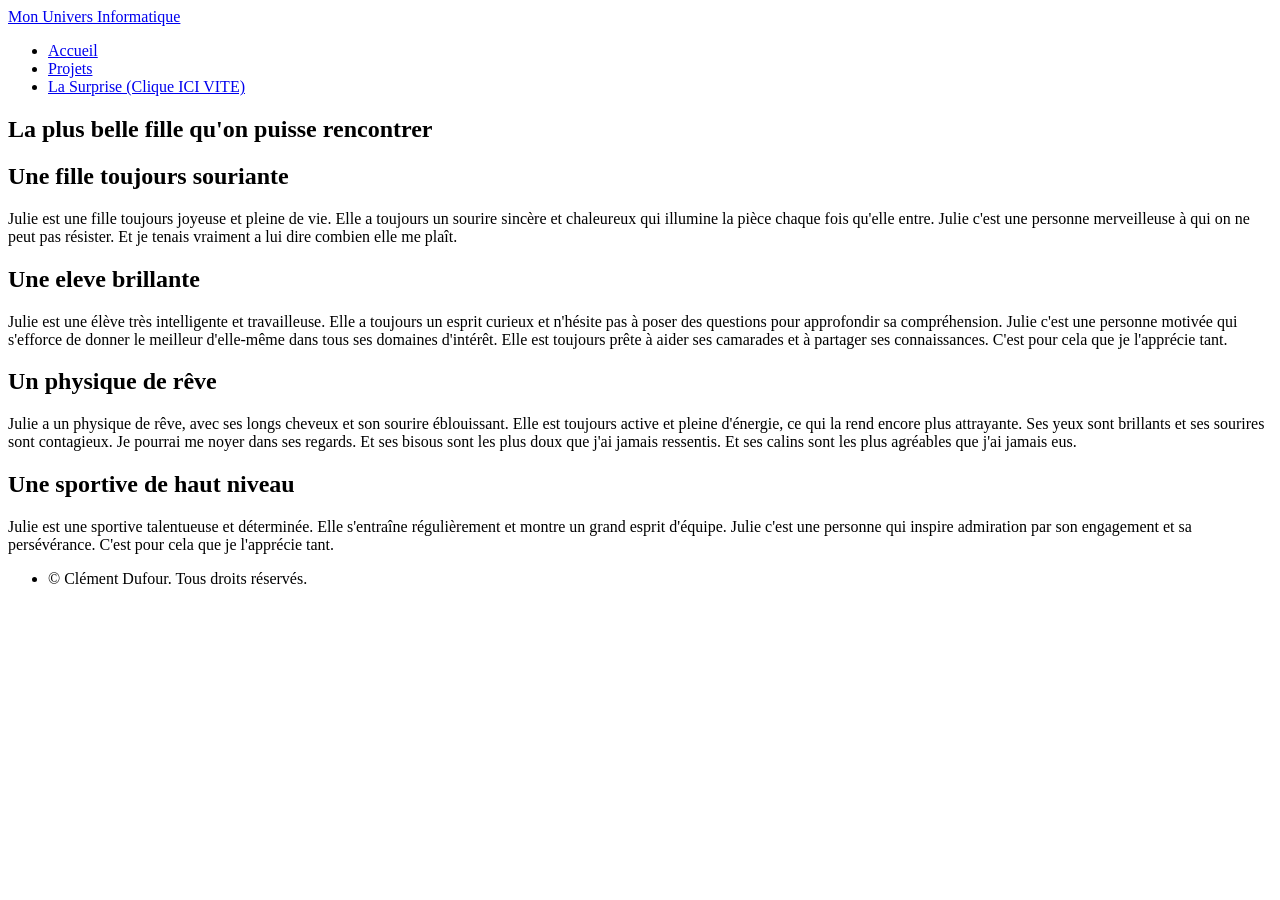
==== commit 9aa82200: "Update Annexe_Julie.html" ====
--- a/Annexe_Julie.html
+++ b/Annexe_Julie.html
@@ -16,7 +16,7 @@
 				<ul>
 					<li><a href="index.html">Accueil</a></li>
 					<li><a href="generic.html">Projets</a></li>
-					<li><a href="Annexe_Julie.html"class="active">La Surprise</a></li>
+					<li><a href="Annexe_Julie.html" class="active">La Surprise (Clique ICI VITE)</a></li>
 				</ul>
 			</nav>
 		</header>
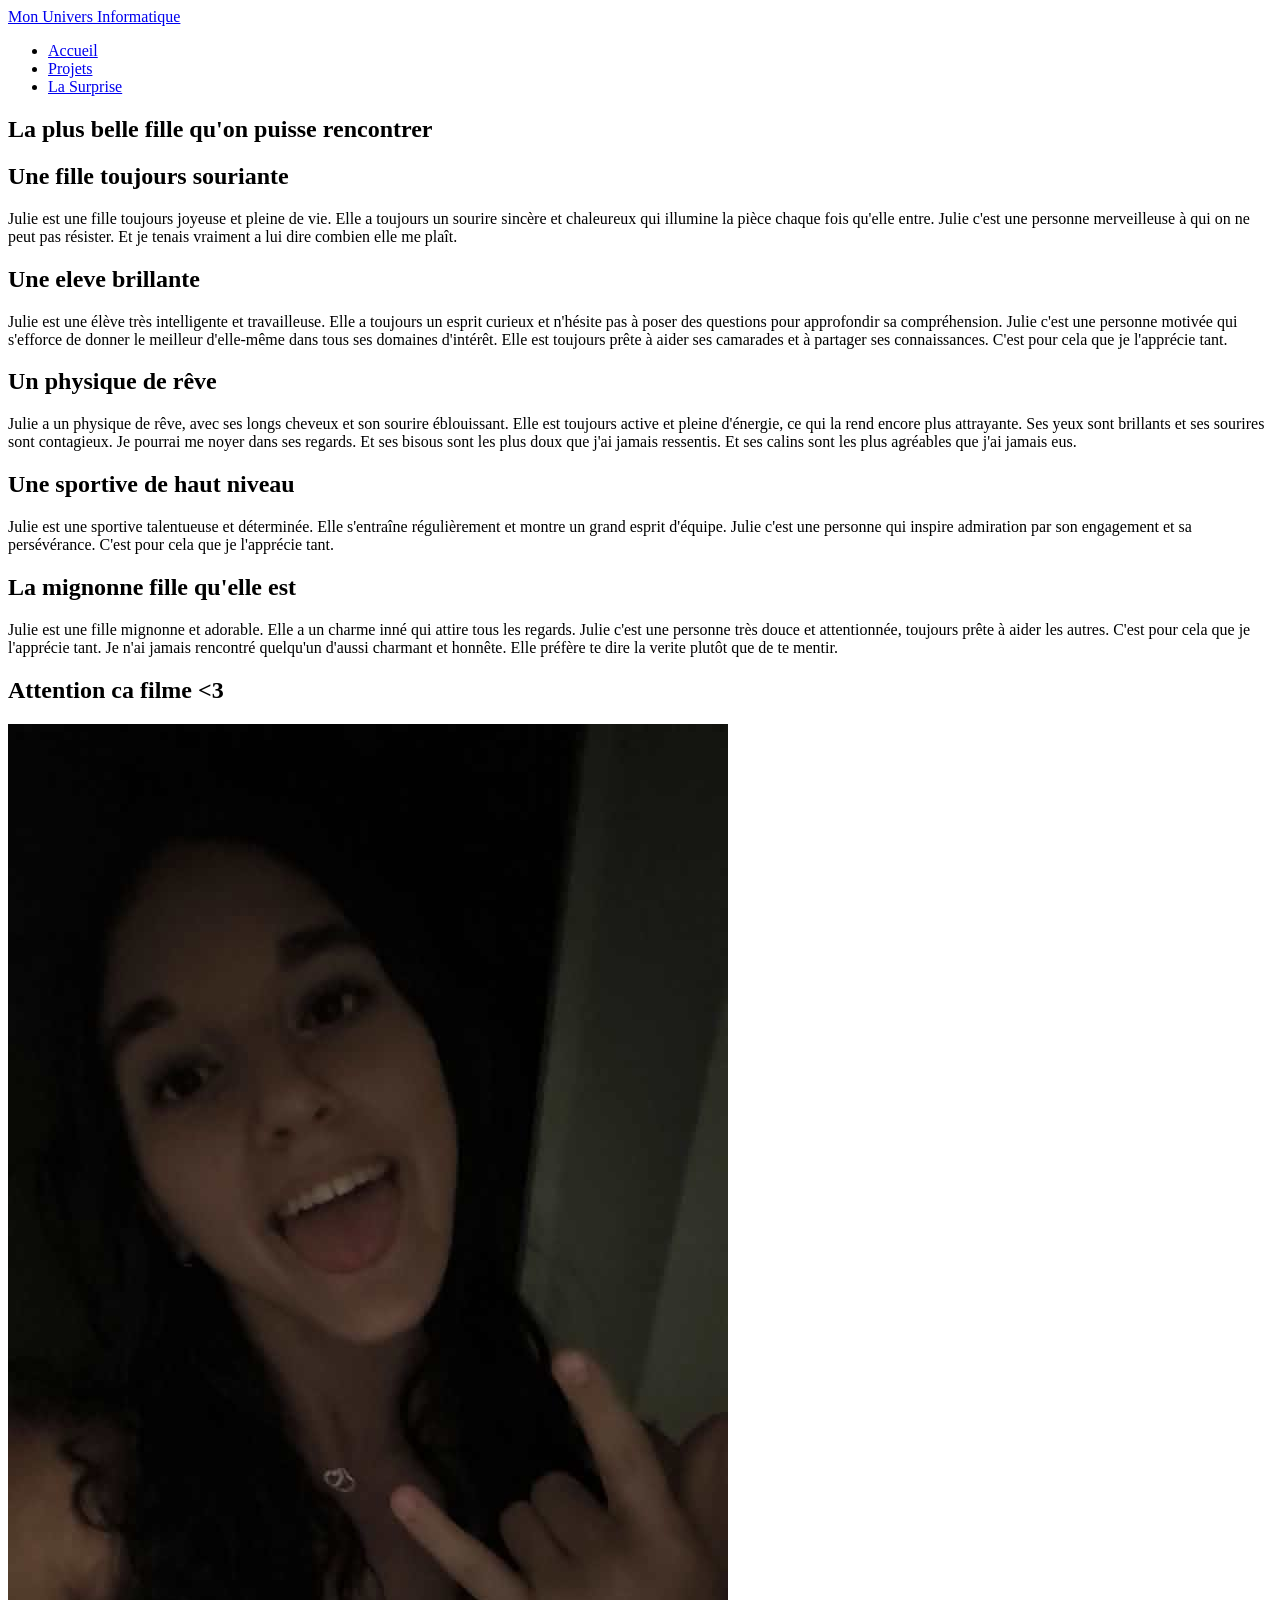
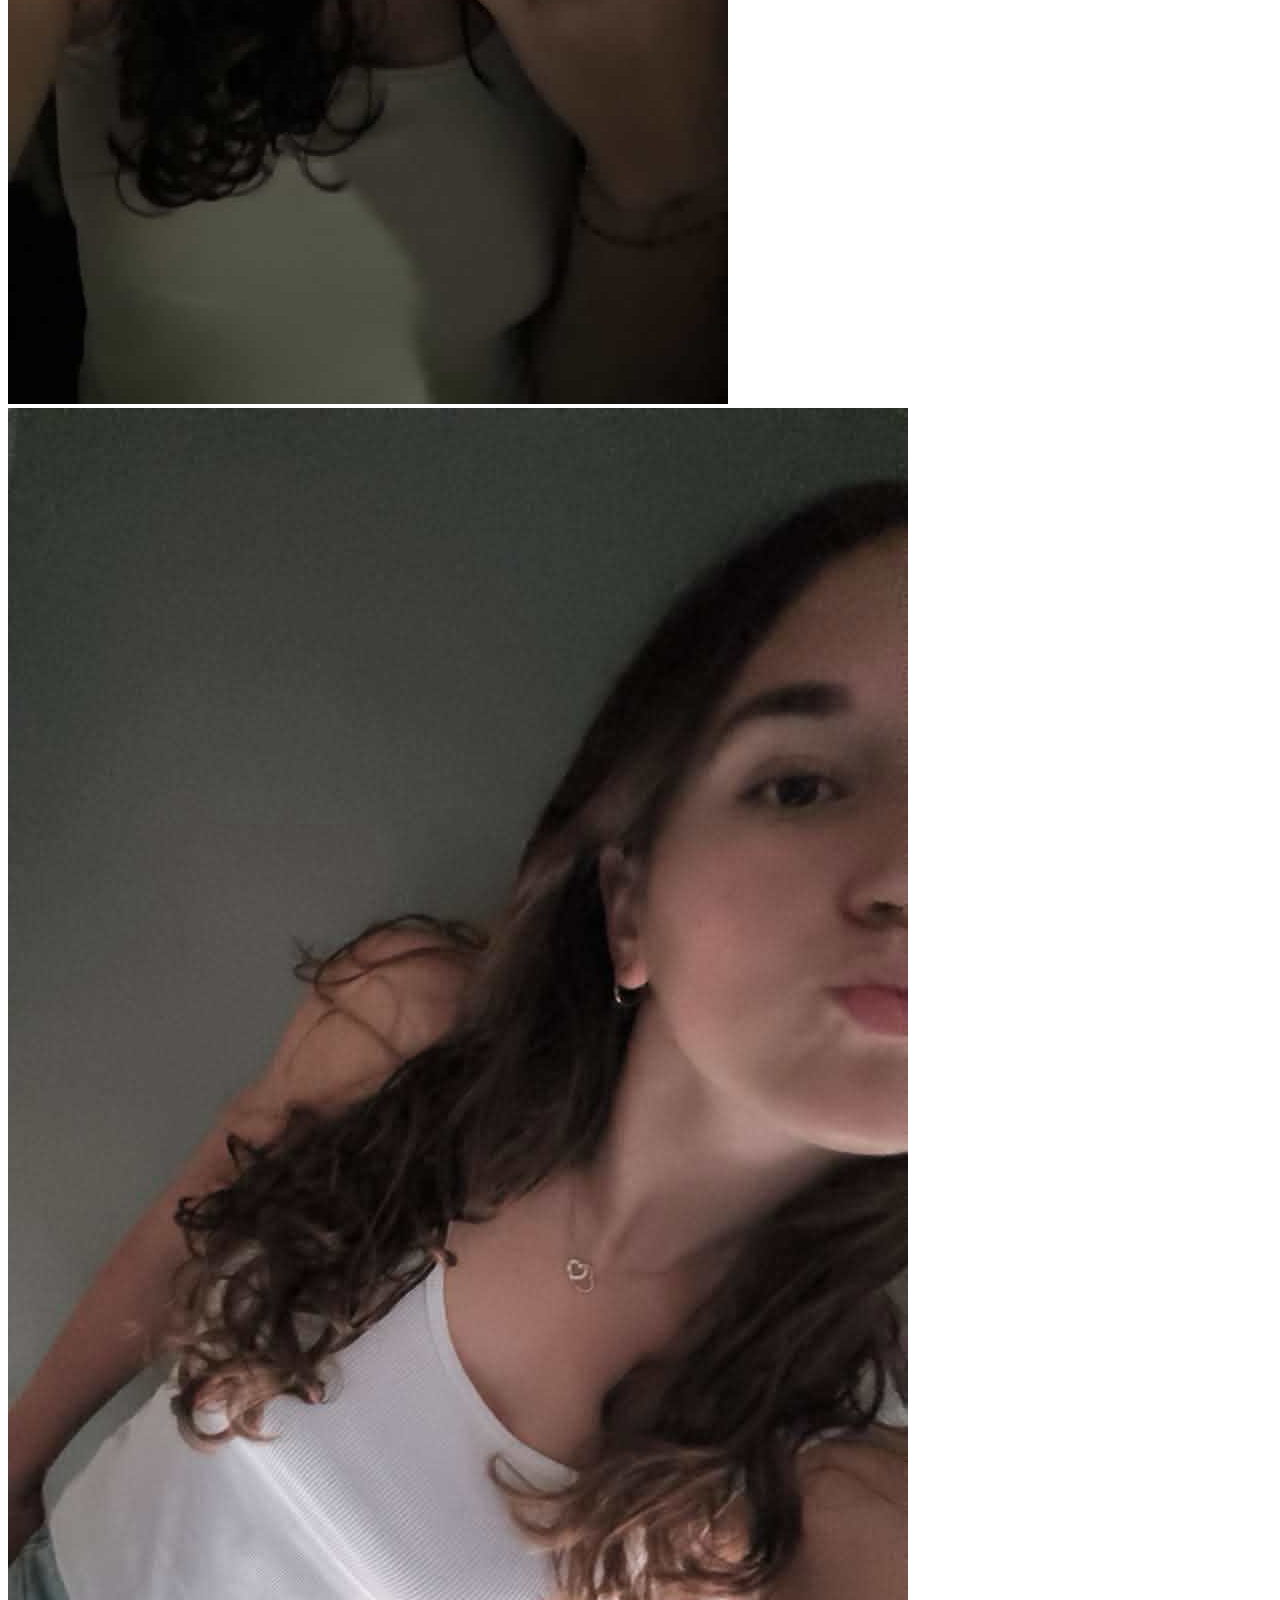
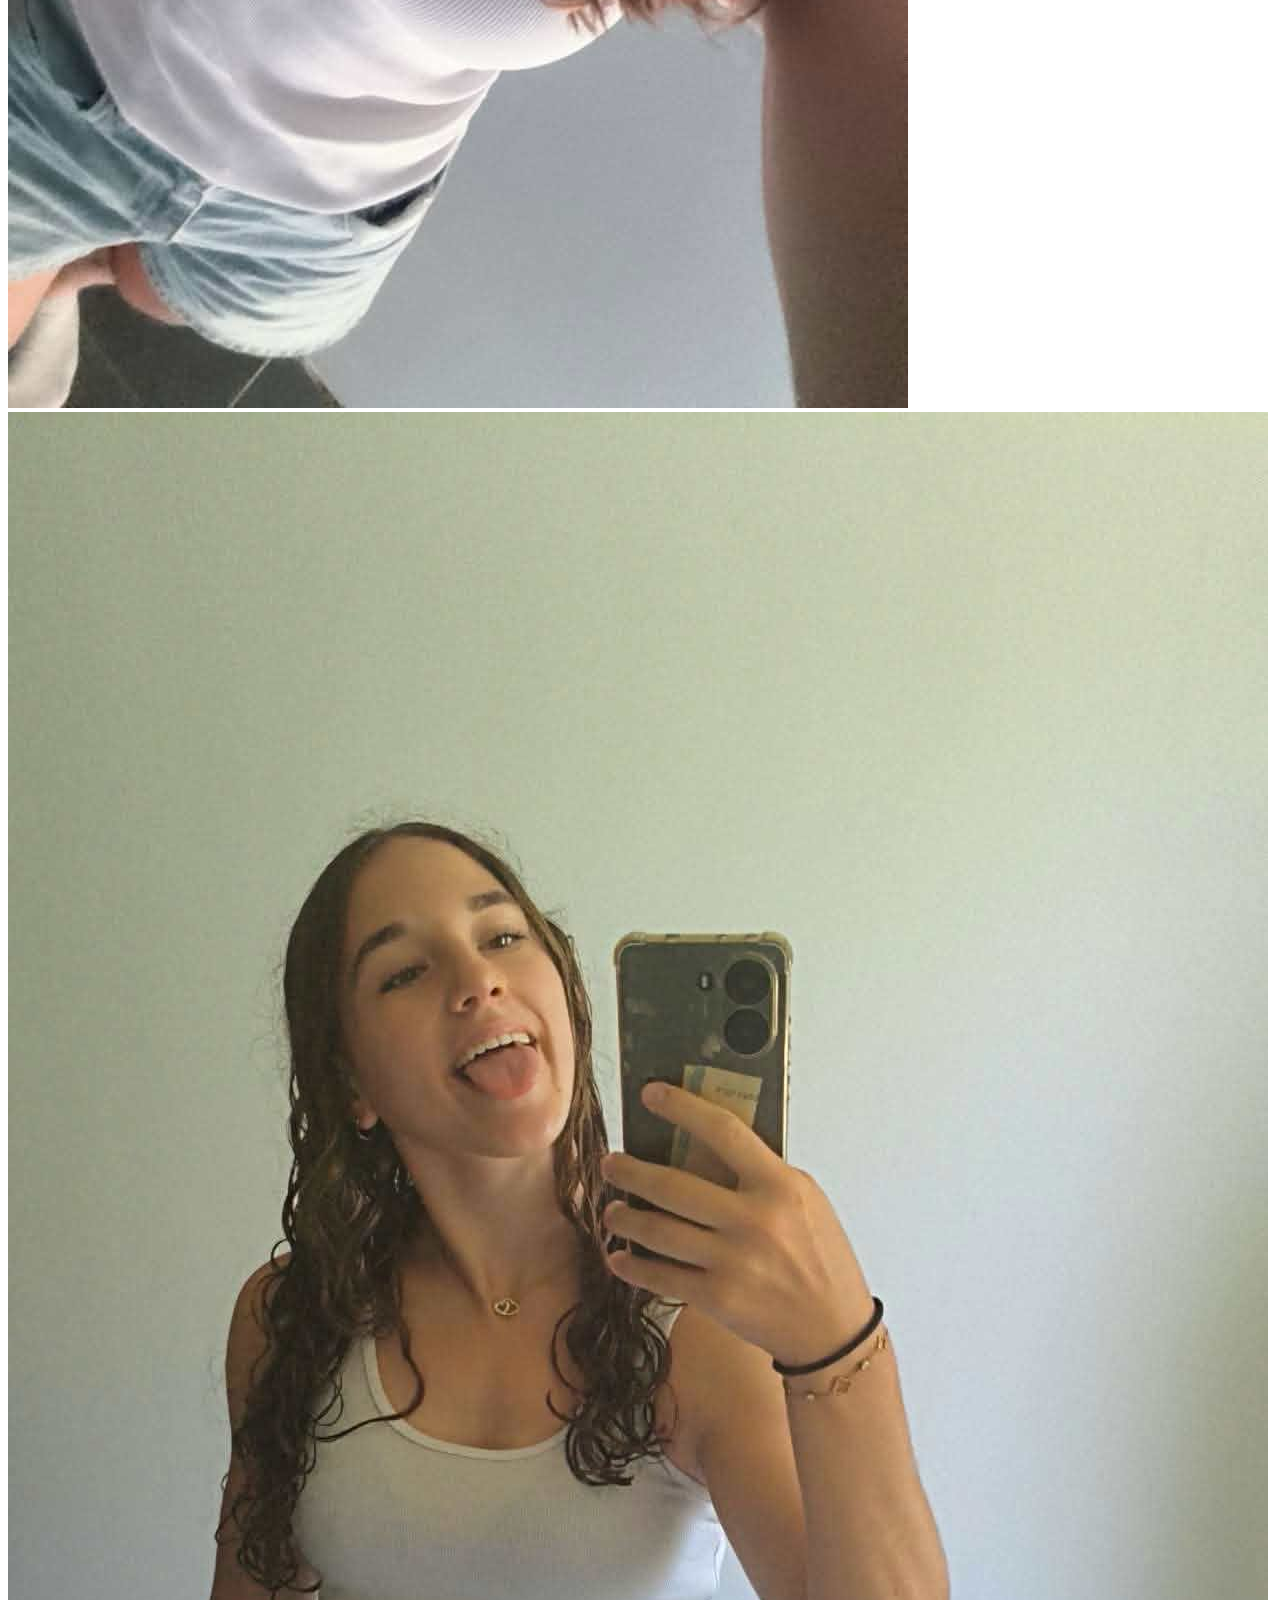
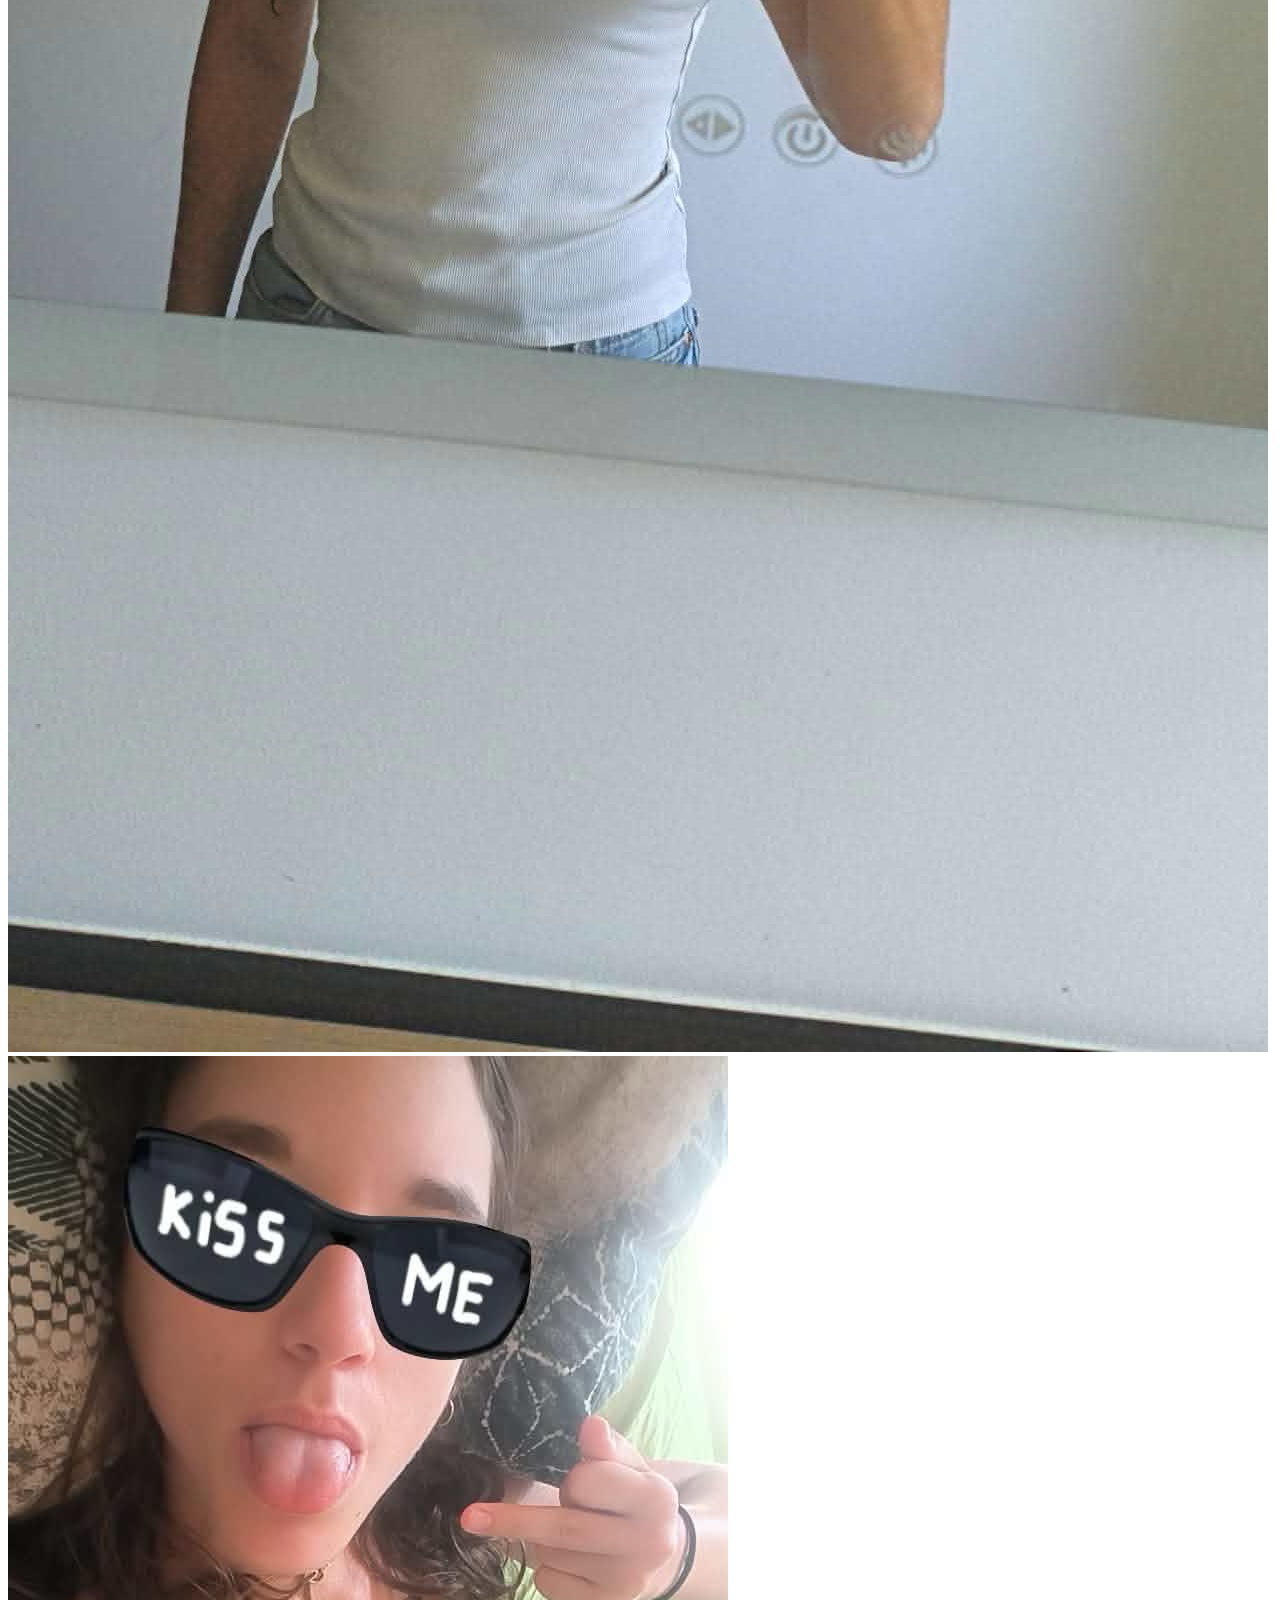
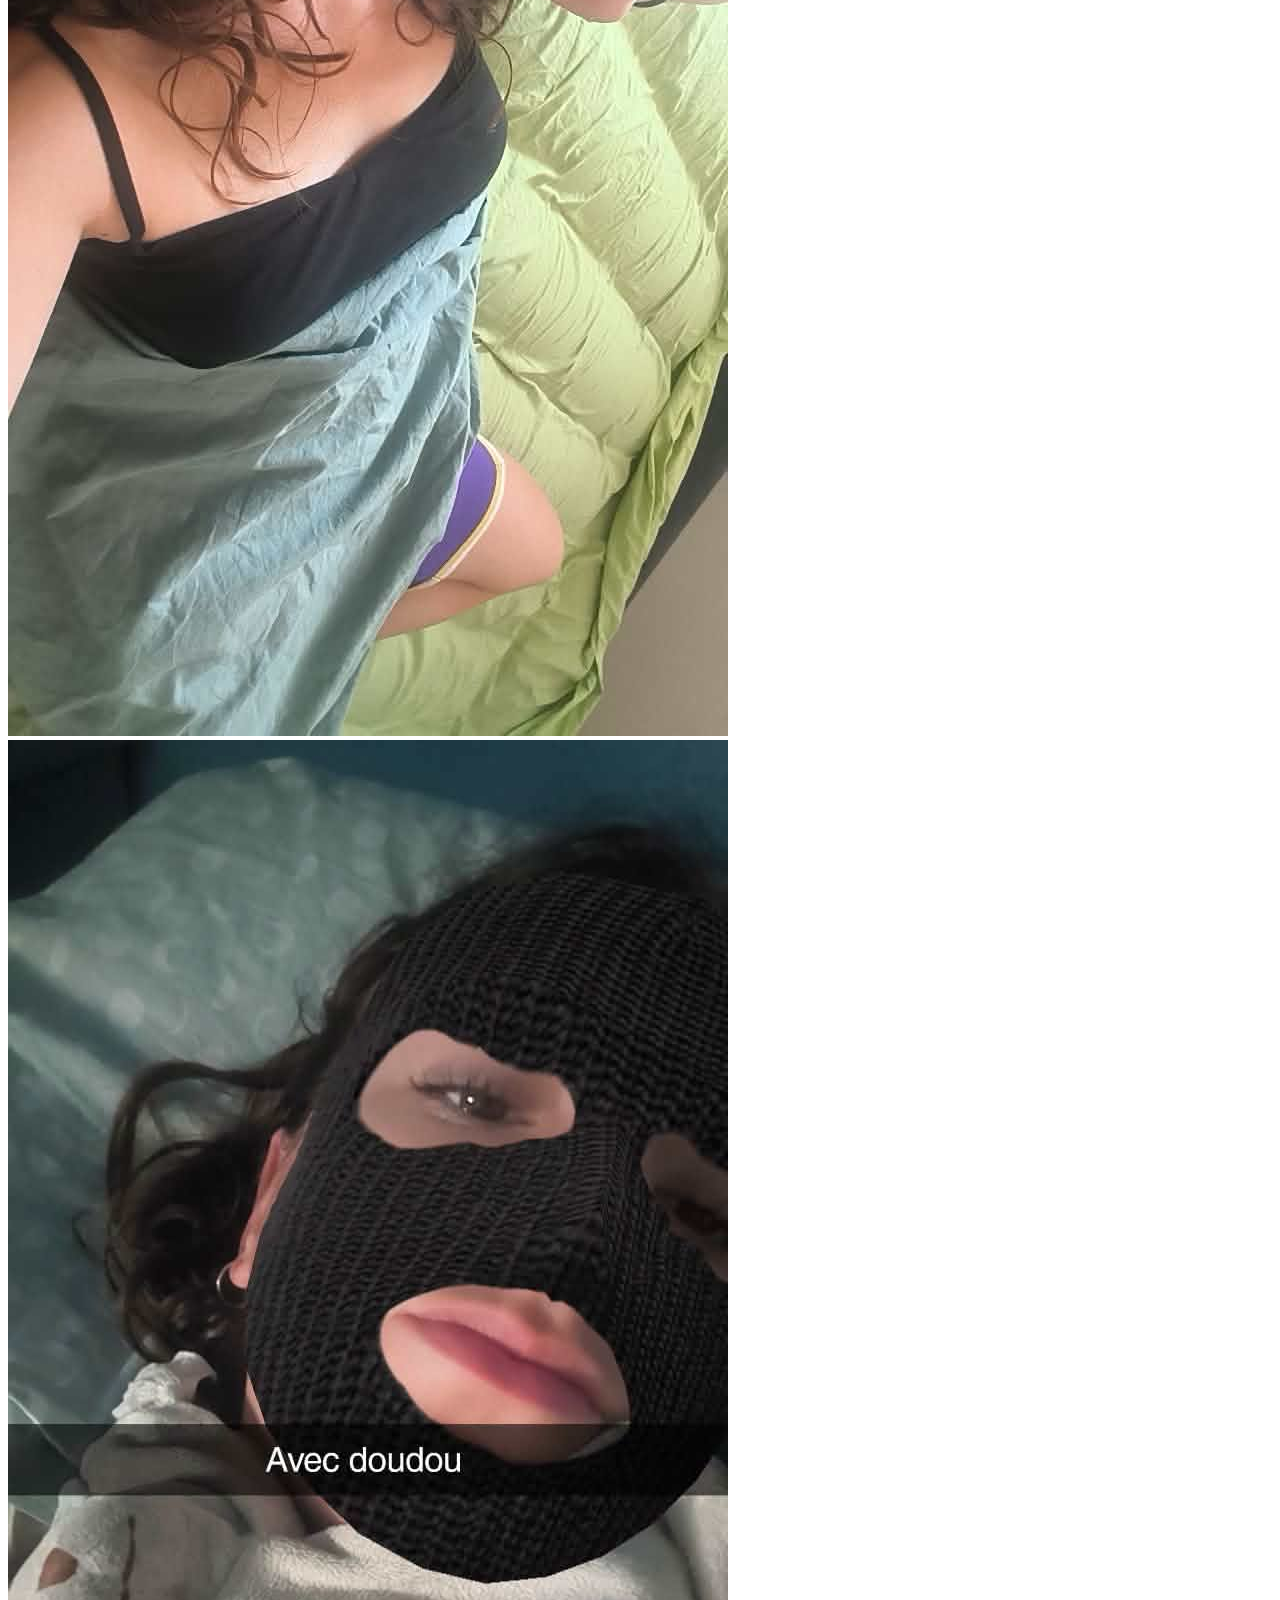
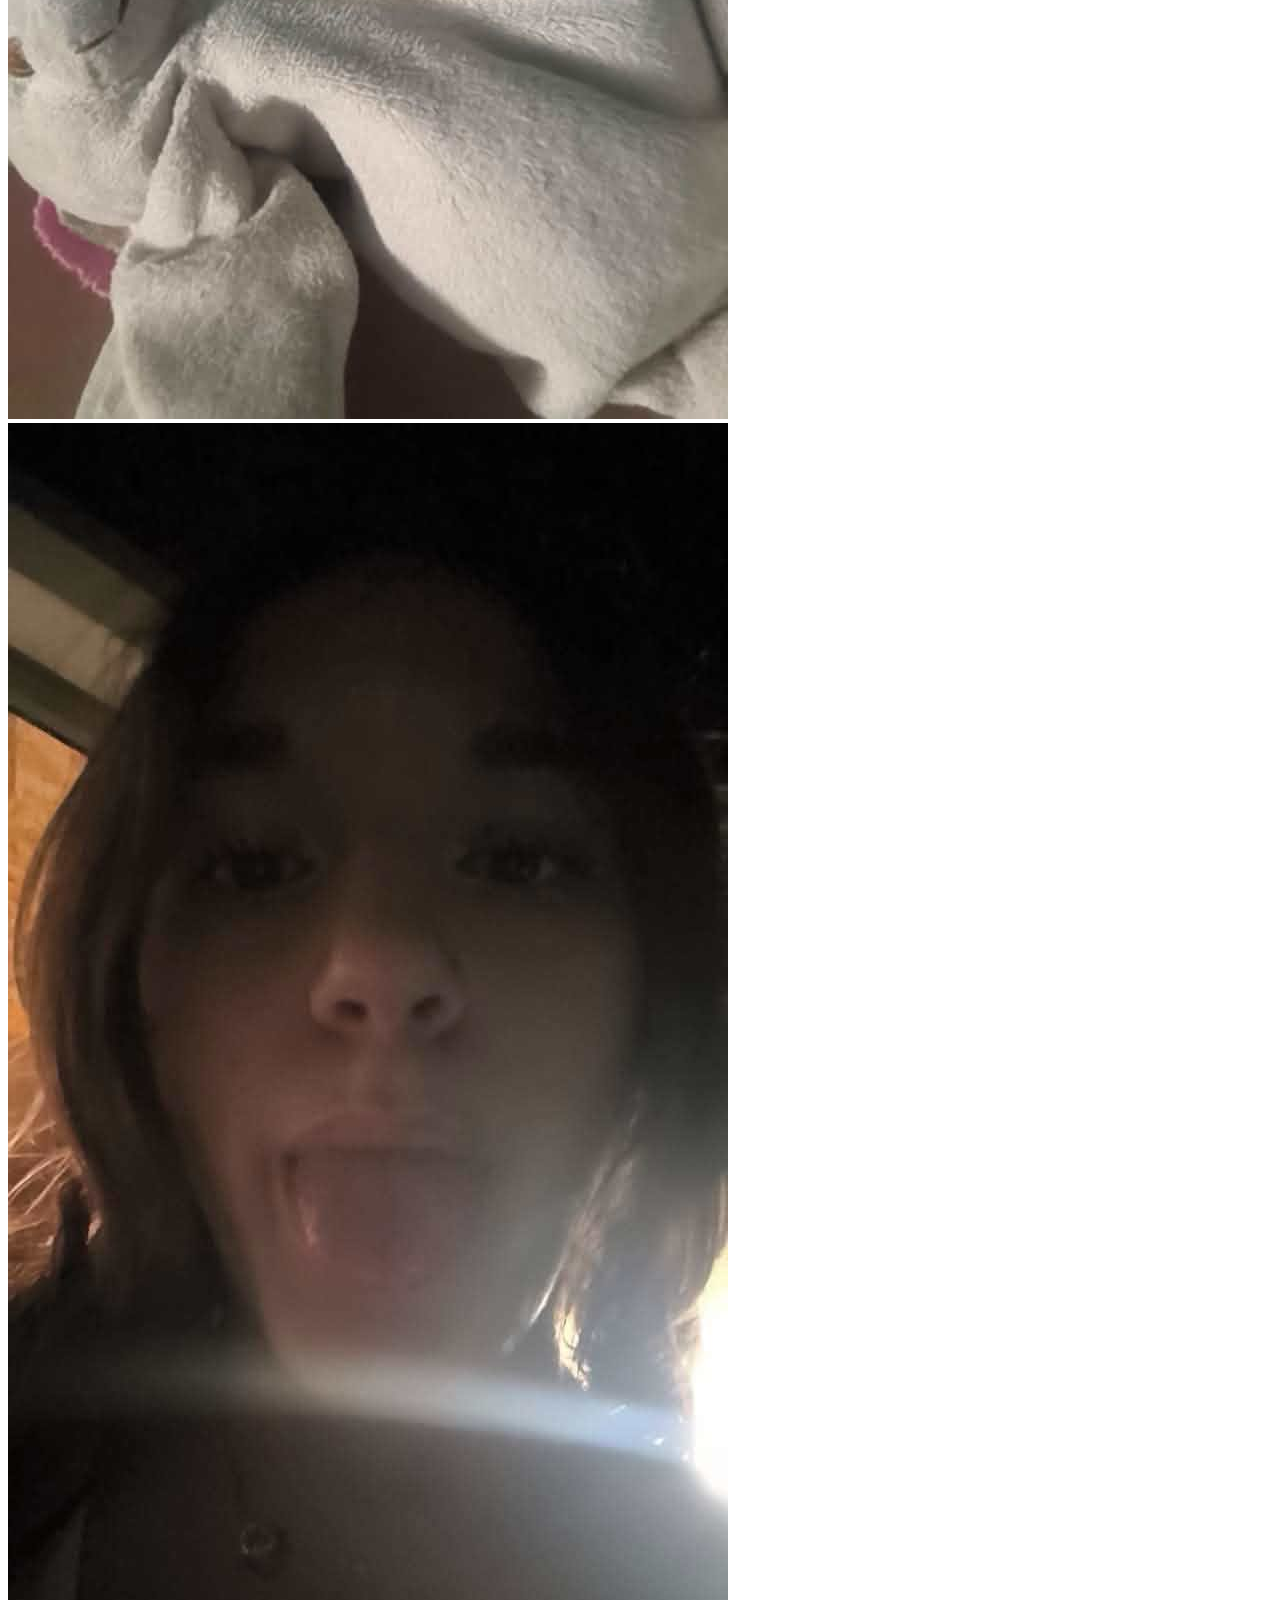
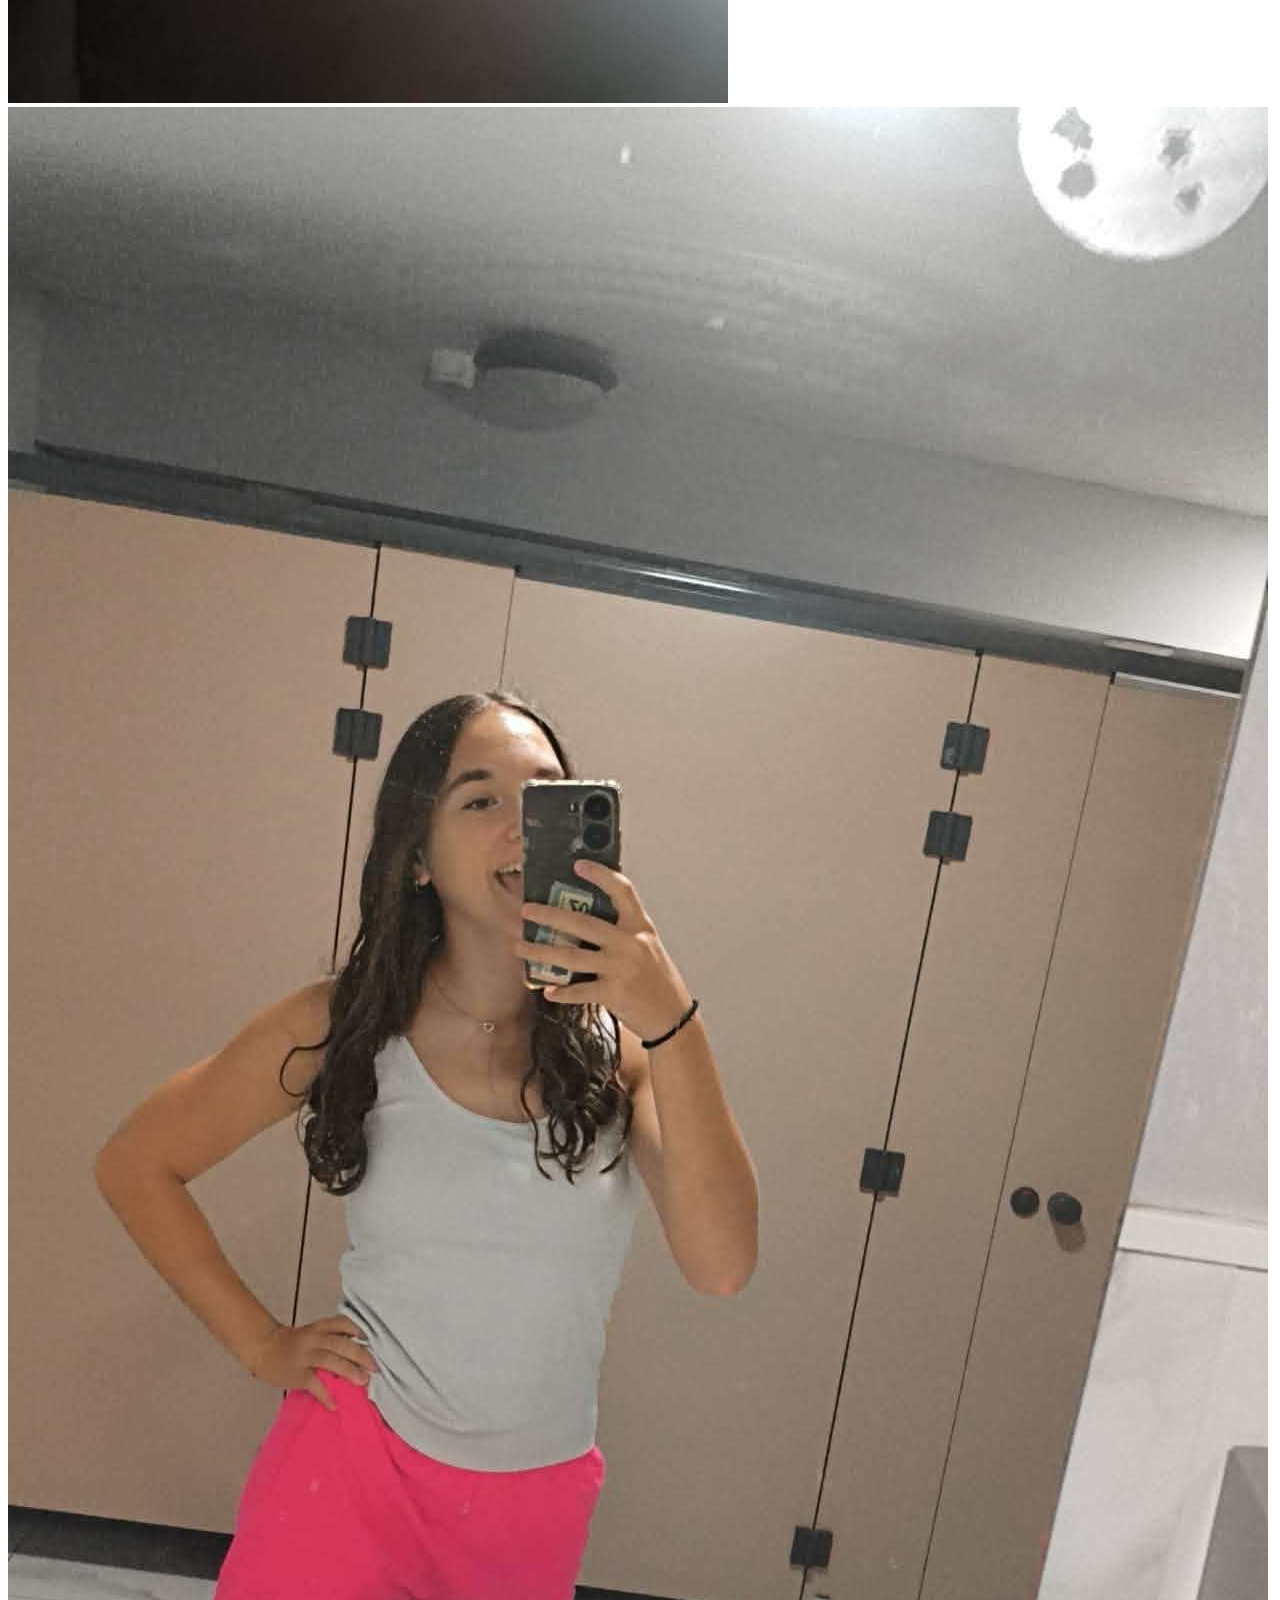
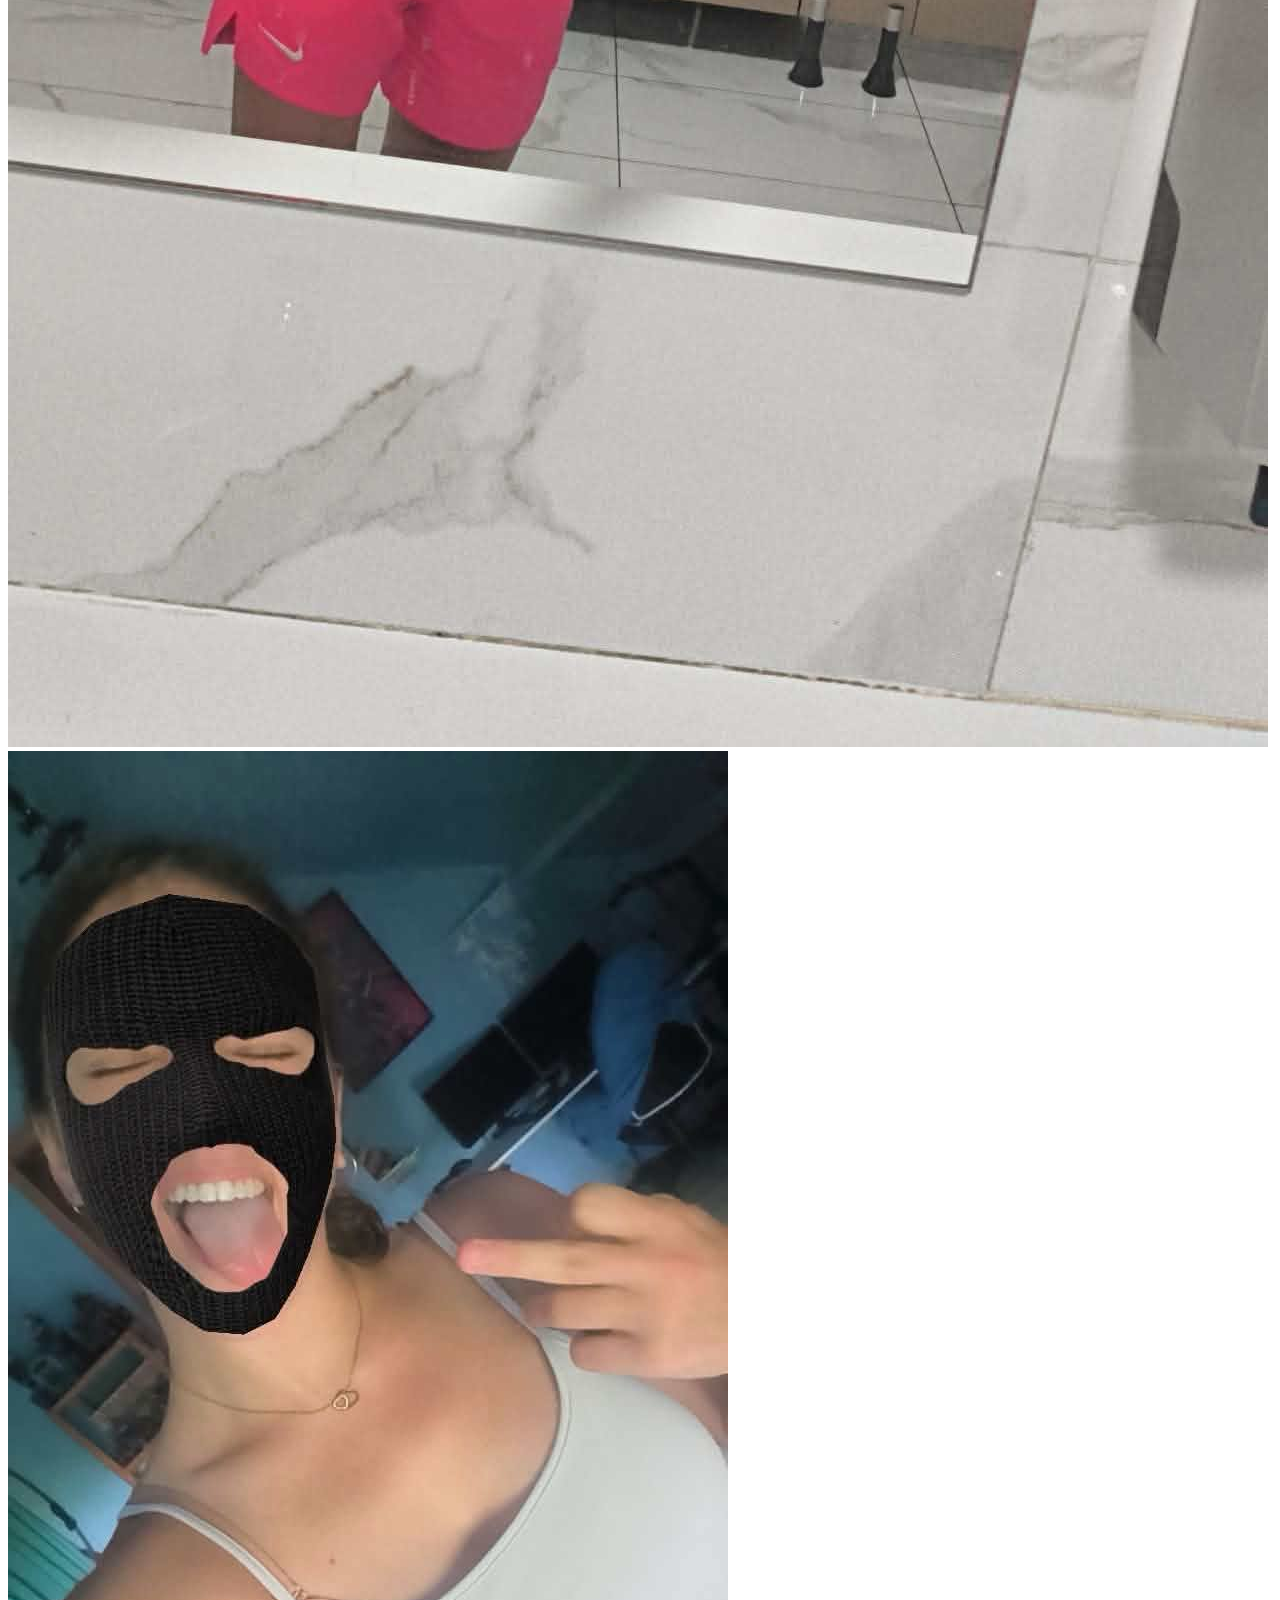
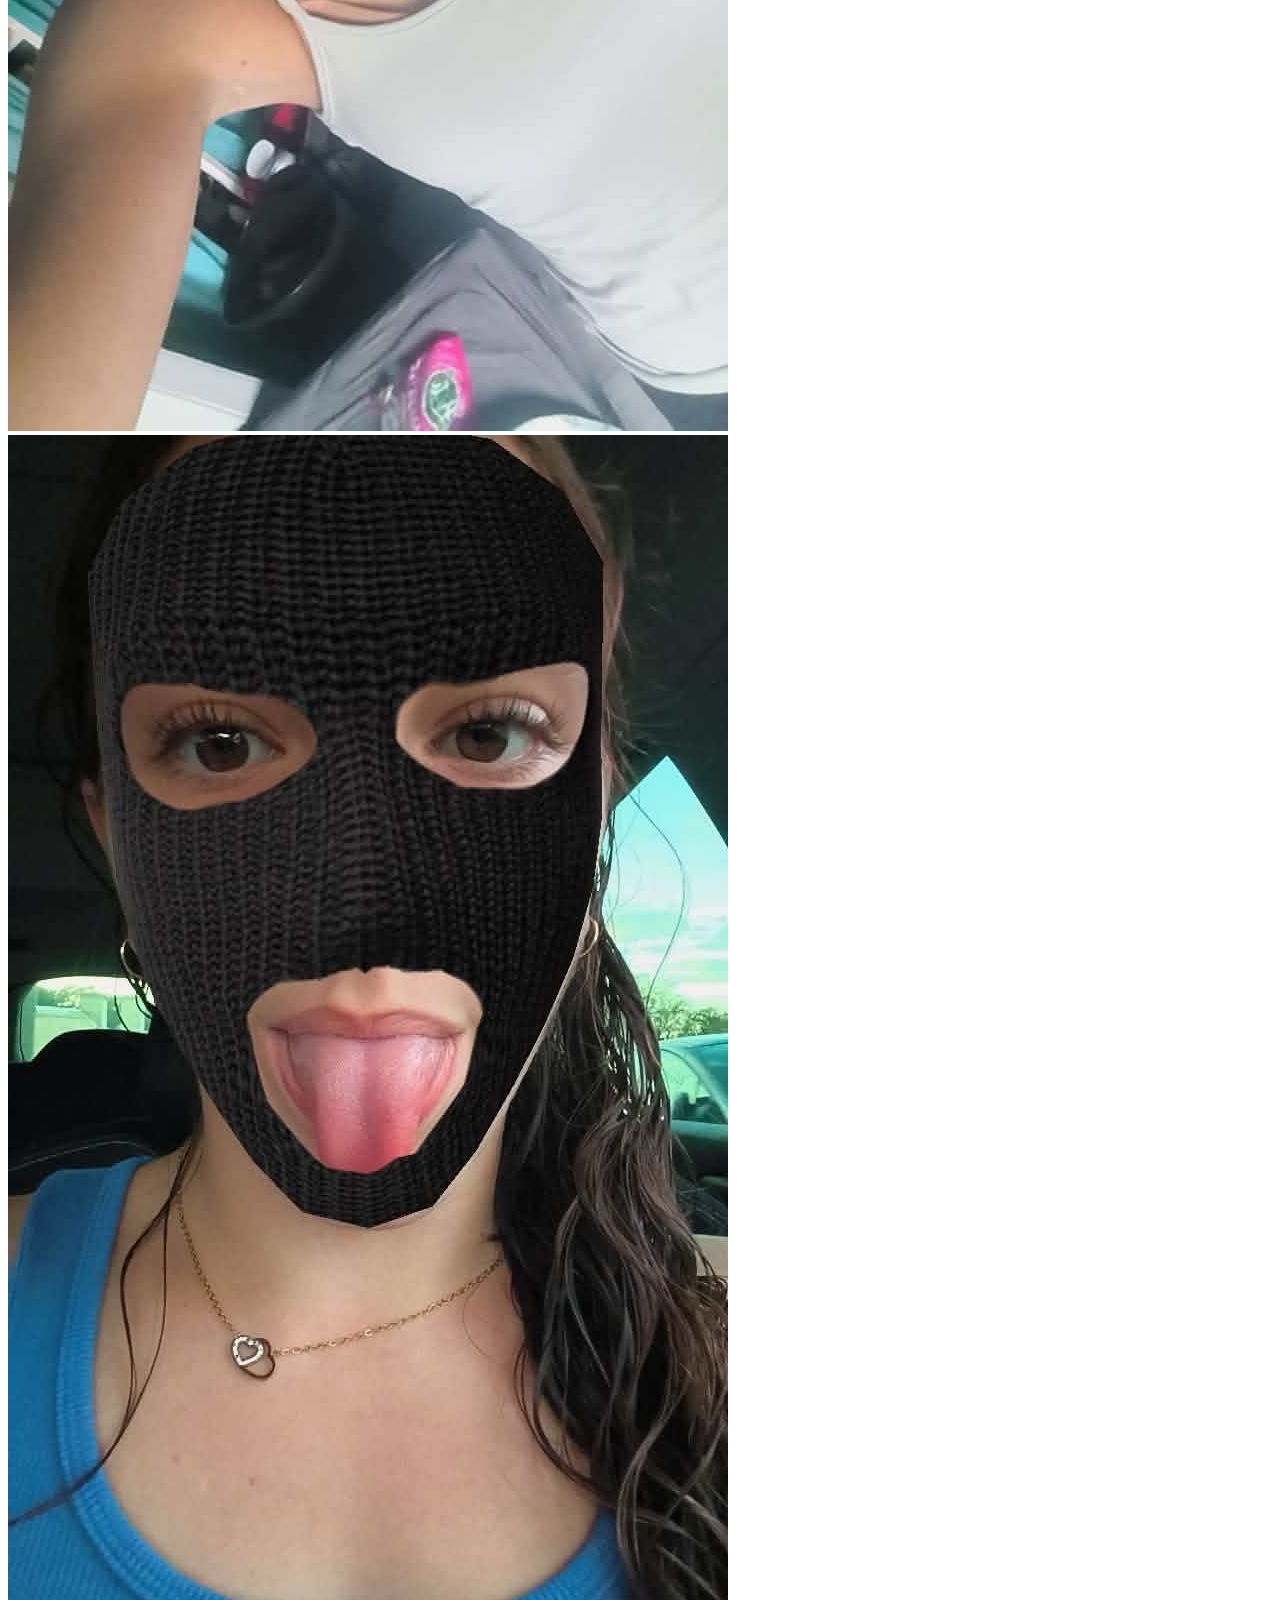
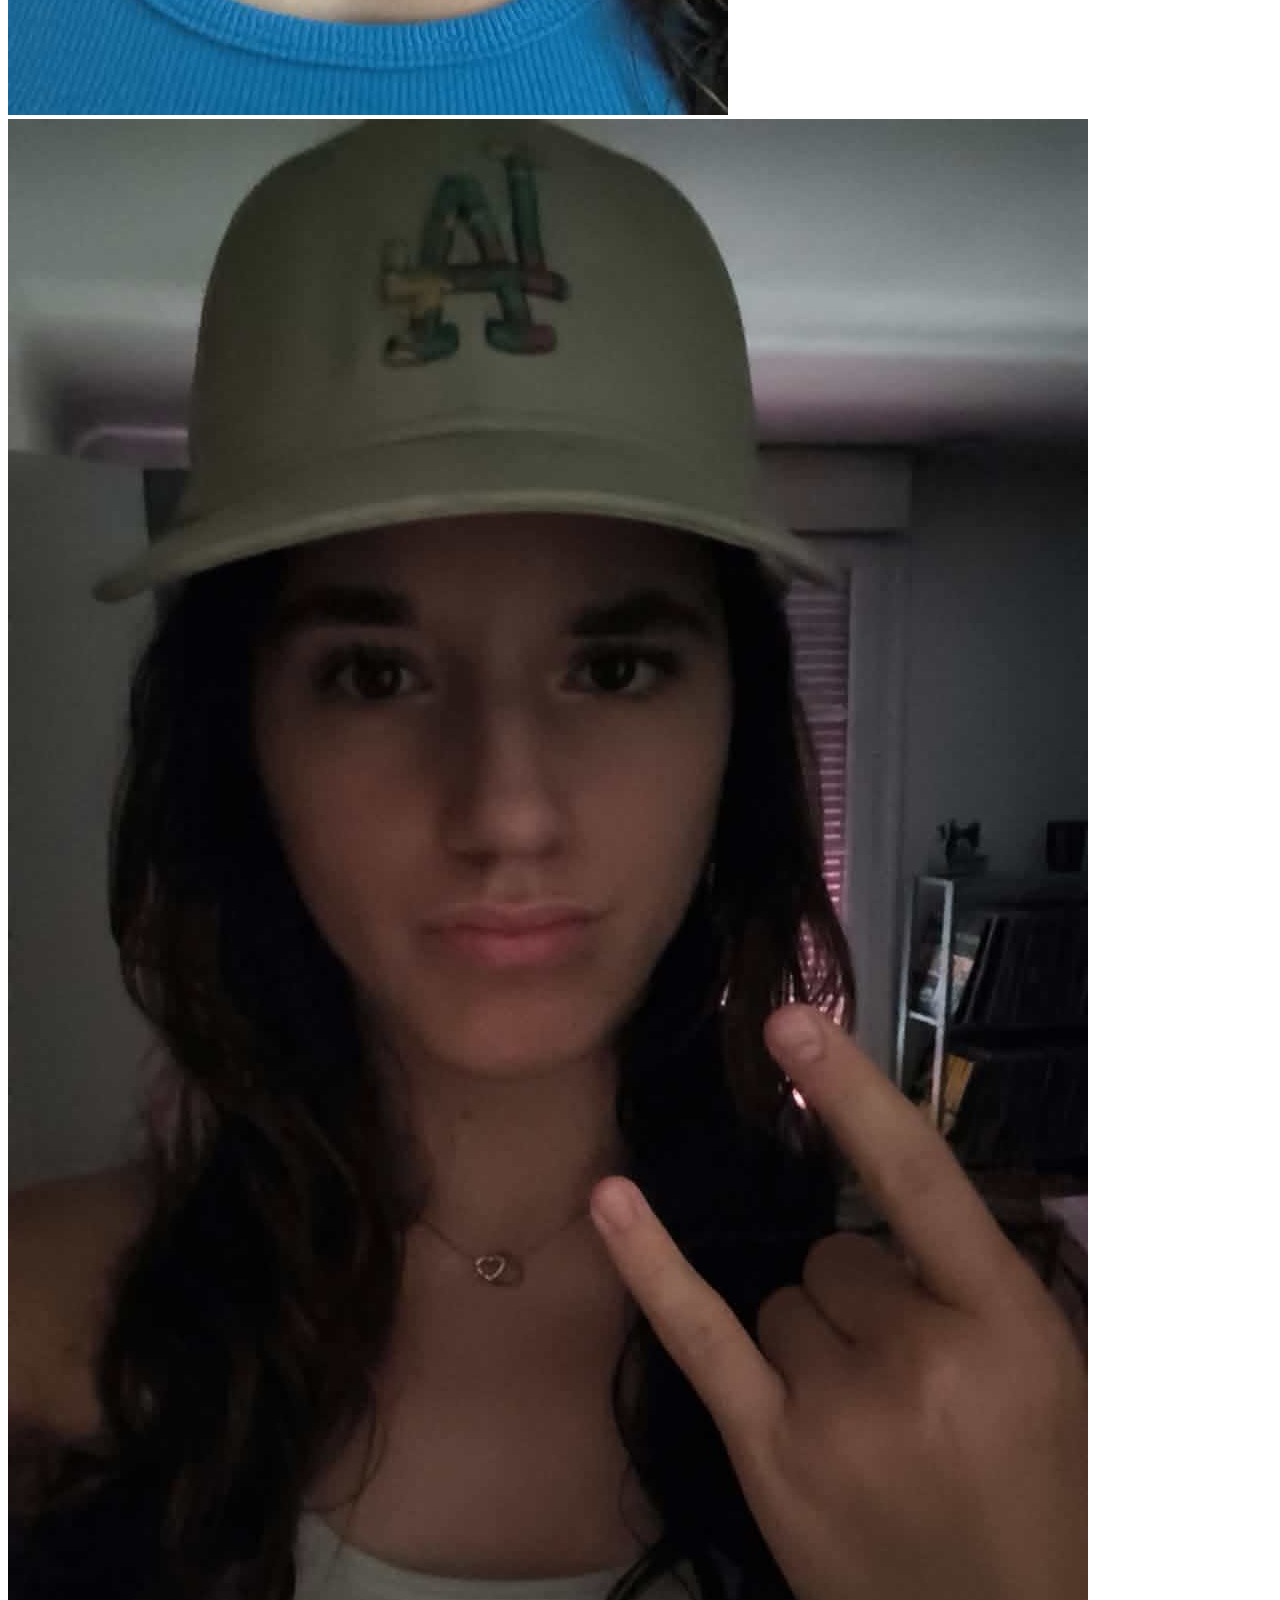
==== commit b735378b: "Add files via upload" ====
--- a/Annexe_Julie.html
+++ b/Annexe_Julie.html
@@ -16,7 +16,7 @@
 				<ul>
 					<li><a href="index.html">Accueil</a></li>
 					<li><a href="generic.html">Projets</a></li>
-					<li><a href="Annexe_Julie.html" class="active">La Surprise (Clique ICI VITE)</a></li>
+					<li><a href="Annexe_Julie.html"class="active">La Surprise</a></li>
 				</ul>
 			</nav>
 		</header>
@@ -63,20 +63,132 @@
 							</div>
 						</section>
 
-					<!-- Projet 4 : Site Web -->
+						<!-- Projet 4 : Site Web -->
 						<section>
 							<a class="image"><img src="images/Julie_4.jpg" alt="Une sportive de haut niveau" /></a>
 							<div class="content">
 								<div class="inner">
 									<h2>Une sportive de haut niveau</h2>
 									<p>Julie est une sportive talentueuse et déterminée. Elle s'entraîne régulièrement et montre un grand esprit d'équipe. Julie c'est une personne qui inspire admiration par son engagement et sa persévérance. C'est pour cela que je l'apprécie tant.</p>
+								</div>
+							</div>
+						</section>
+
+						<!-- Projet 5 : Jeu de cartes NSI -->
+						<section class="spotlights">
+							<a class="image"><img src="images/Julie_5.jpg" alt="" /></a>
+							<div class="content">
+								<div class="inner">
+									<h2>La mignonne fille qu'elle est</h2>
+									<p>Julie est une fille mignonne et adorable. Elle a un charme inné qui attire tous les regards. Julie c'est une personne très douce et attentionnée, toujours prête à aider les autres. C'est pour cela que je l'apprécie tant. Je n'ai jamais rencontré quelqu'un d'aussi charmant et honnête. Elle préfère te dire la verite plutôt que de te mentir.</p>
 								</div>
 							</div>
 						</section>
 					</section>
 				</div>
 			</section>
-		</div>
+			<section id="galerie">
+    	<h2>Attention ca filme <3 </h2>
+
+    	<div class="gallery">
+        	<div class="gallery-item">
+            	<img src="images/Julie_1.jpg" alt="Photo 1">
+        	</div>
+
+        	<div class="gallery-item">
+            	<img src="images/Julie_2.jpg" alt="Photo 2">
+        	</div>
+
+        	<div class="gallery-item">
+            	<img src="images/Julie_3.jpg" alt="Photo 3">
+        	</div>
+
+        	<div class="gallery-item">
+            	<img src="images/Julie_4.jpg" alt="Photo 4">
+       		</div>
+
+        	<div class="gallery-item">
+            	<img src="images/Julie_5.jpg" alt="Photo 5">
+        	</div>
+
+        	<div class="gallery-item">
+            	<img src="images/Julie_6.jpg" alt="Photo 6">
+        	</div>
+
+			<div class="gallery-item">
+            	<img src="images/Julie_7.jpg" alt="Photo 7">
+        	</div>
+
+			<div class="gallery-item">
+            	<img src="images/Julie_8.jpg" alt="Photo 8">
+        	</div>
+
+			<div class="gallery-item">
+            	<img src="images/Julie_9.jpg" alt="Photo 9">
+        	</div>
+
+			<div class="gallery-item">
+            	<img src="images/Julie_10.jpg" alt="Photo 10">
+        	</div>
+
+			<div class="gallery-item">
+            	<img src="images/Julie_11.jpg" alt="Photo 11">
+        	</div>
+
+			<div class="gallery-item">
+            	<img src="images/Julie_12.jpg" alt="Photo 12">
+        	</div>
+
+			<div class="gallery-item">
+            	<img src="images/Julie_13.jpg" alt="Photo 13">
+        	</div>
+
+			<div class="gallery-item">
+            	<img src="images/Julie_14.jpg" alt="Photo 14">
+        	</div>
+
+			<div class="gallery-item">
+            	<img src="images/Julie_15.jpg" alt="Photo 15">
+        	</div>
+
+			<div class="gallery-item">
+            	<img src="images/Julie_16.jpg" alt="Photo 16">
+        	</div>
+
+			<div class="gallery-item">
+            	<img src="images/Julie_17.jpg" alt="Photo 17">
+        	</div>
+
+			<div class="gallery-item">
+            	<img src="images/Julie_18.jpg" alt="Photo 18">
+        	</div>
+
+			<div class="gallery-item">
+            	<img src="images/Julie_19.jpg" alt="Photo 19">
+        	</div>
+
+			<div class="gallery-item">
+            	<img src="images/Julie_20.jpg" alt="Photo 20">
+        	</div>
+
+			<div class="gallery-item">
+            	<img src="images/Julie_21.jpg" alt="Photo 21">
+        	</div>
+
+			<div class="gallery-item">
+            	<img src="images/Julie_22.jpg" alt="Photo 22">
+        	</div>
+
+			<div class="gallery-item">
+            	<img src="images/Julie_23.jpg" alt="Photo 23">
+        	</div>
+
+			<div class="gallery-item">
+            	<img src="images/Julie_24.jpg" alt="Photo 24">
+        	</div>
+    	</div>
+	</section>
+		
 
 		<!-- Footer -->
 		<footer id="footer" class="wrapper alt">
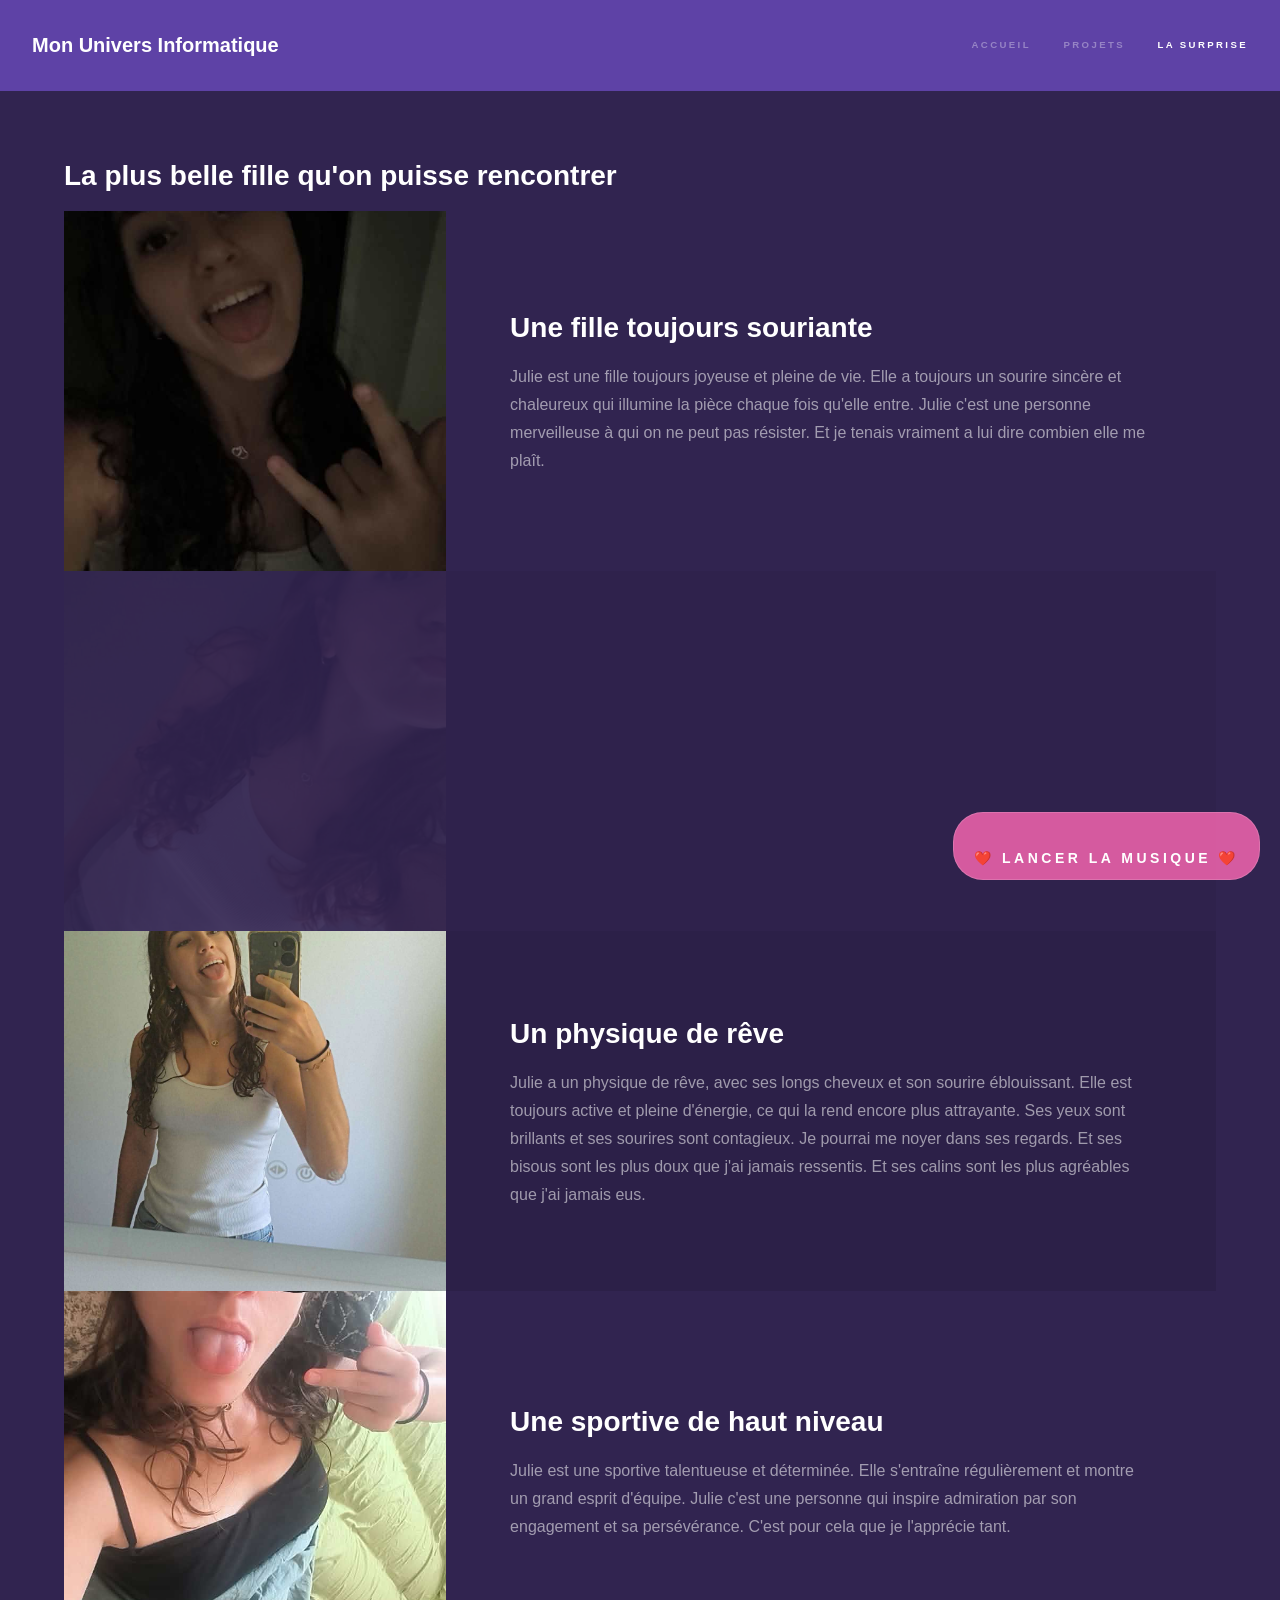
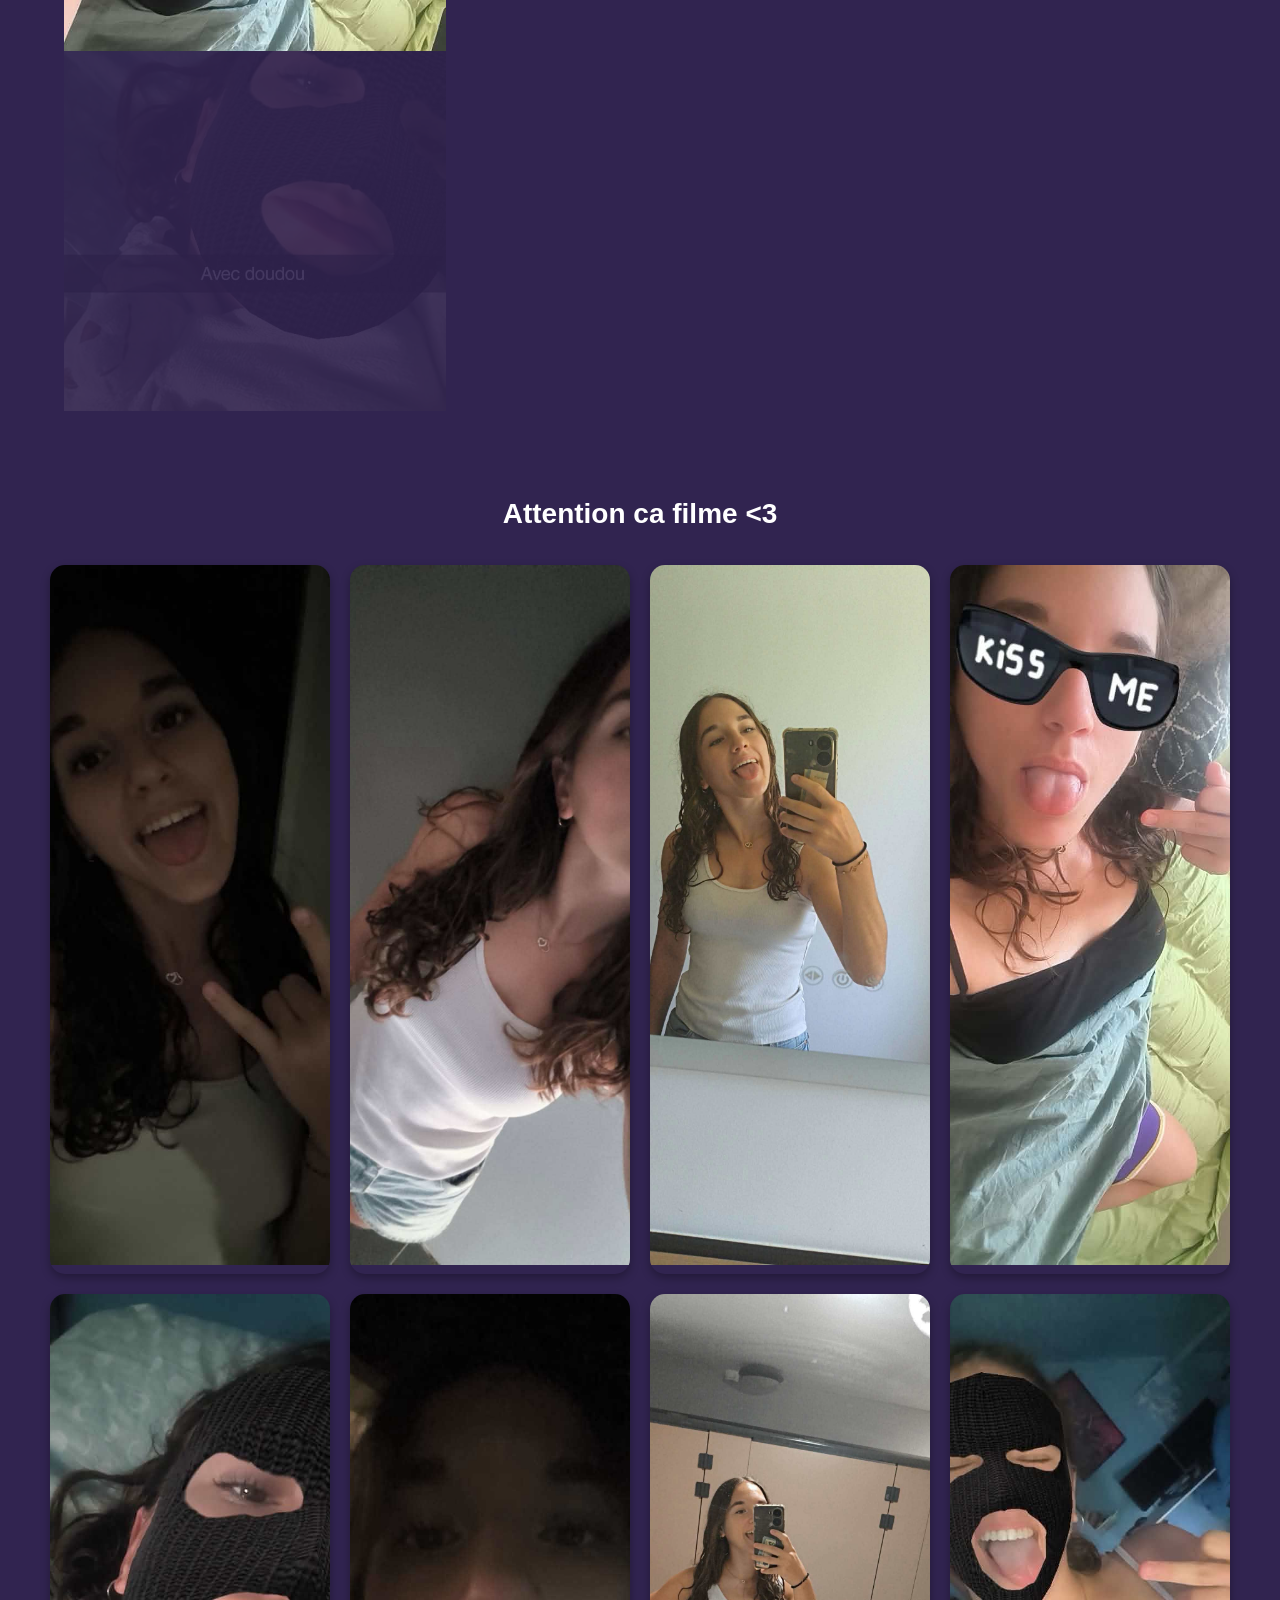
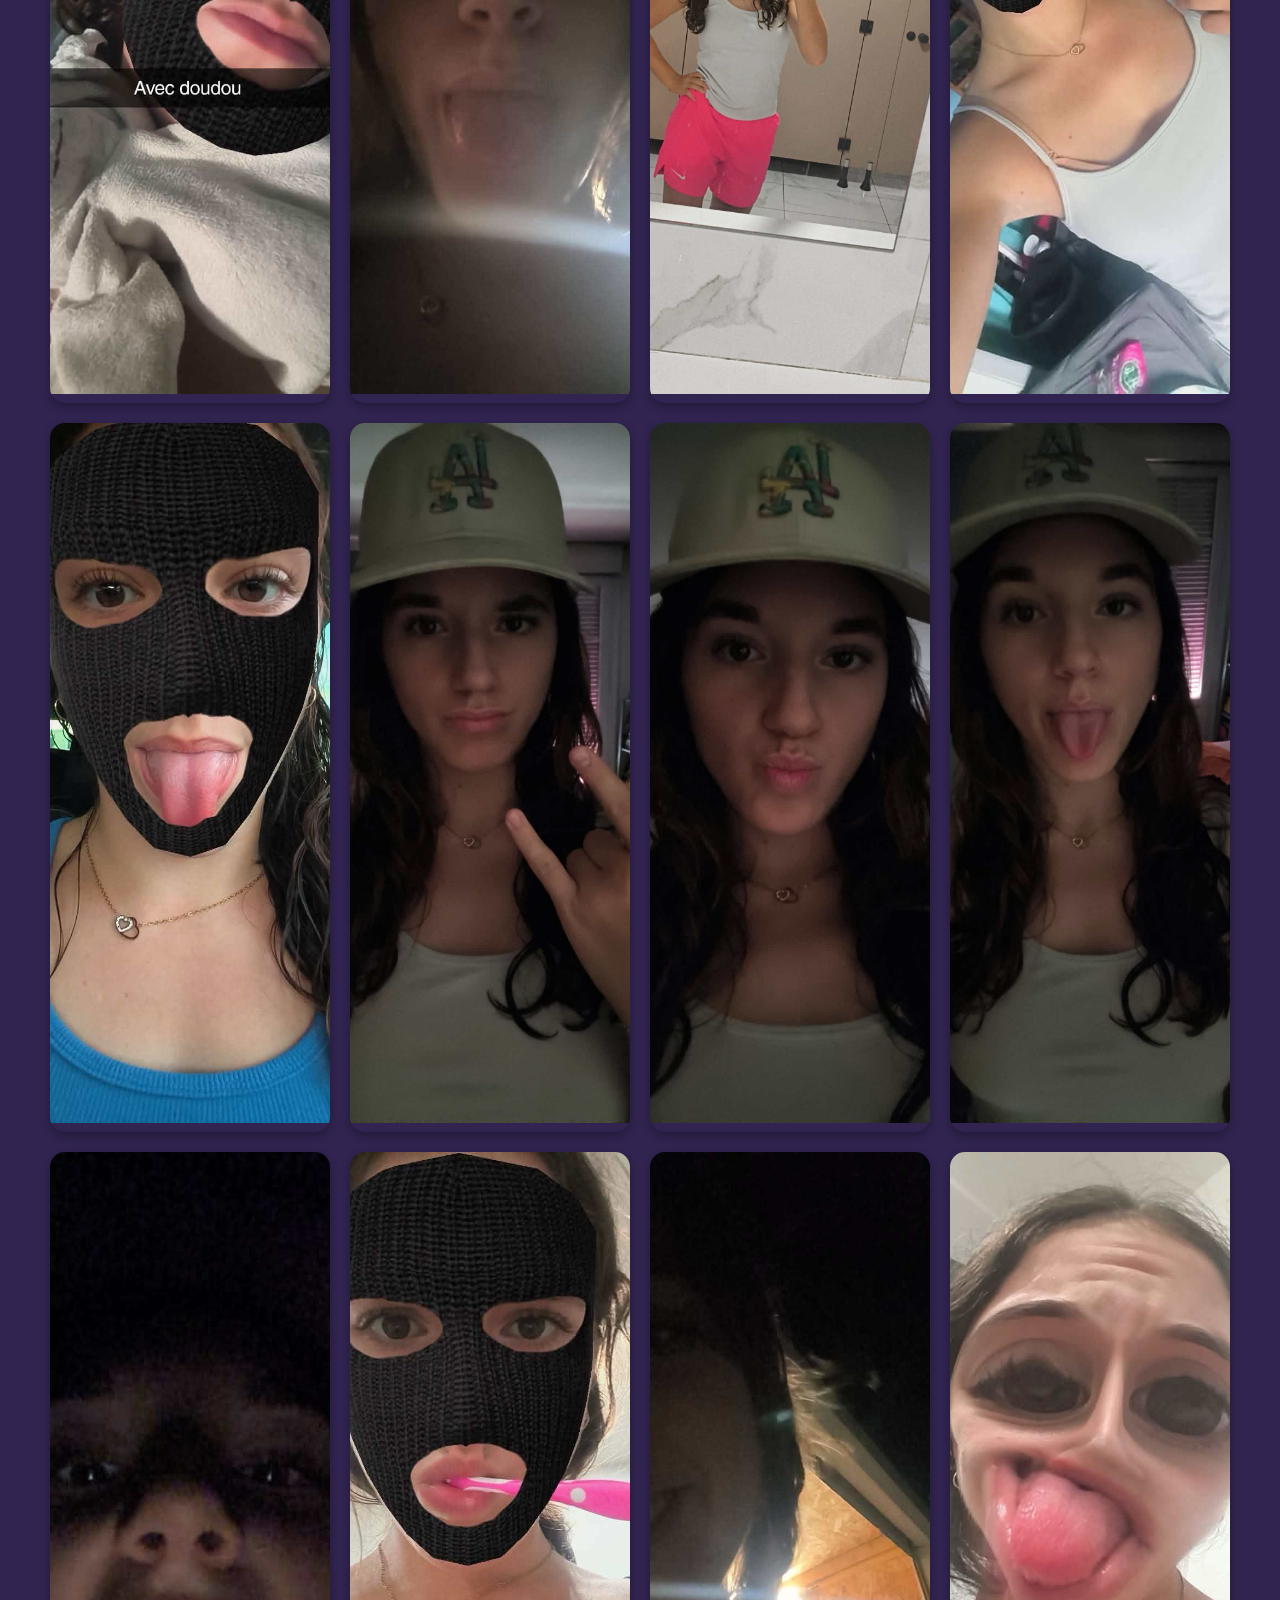
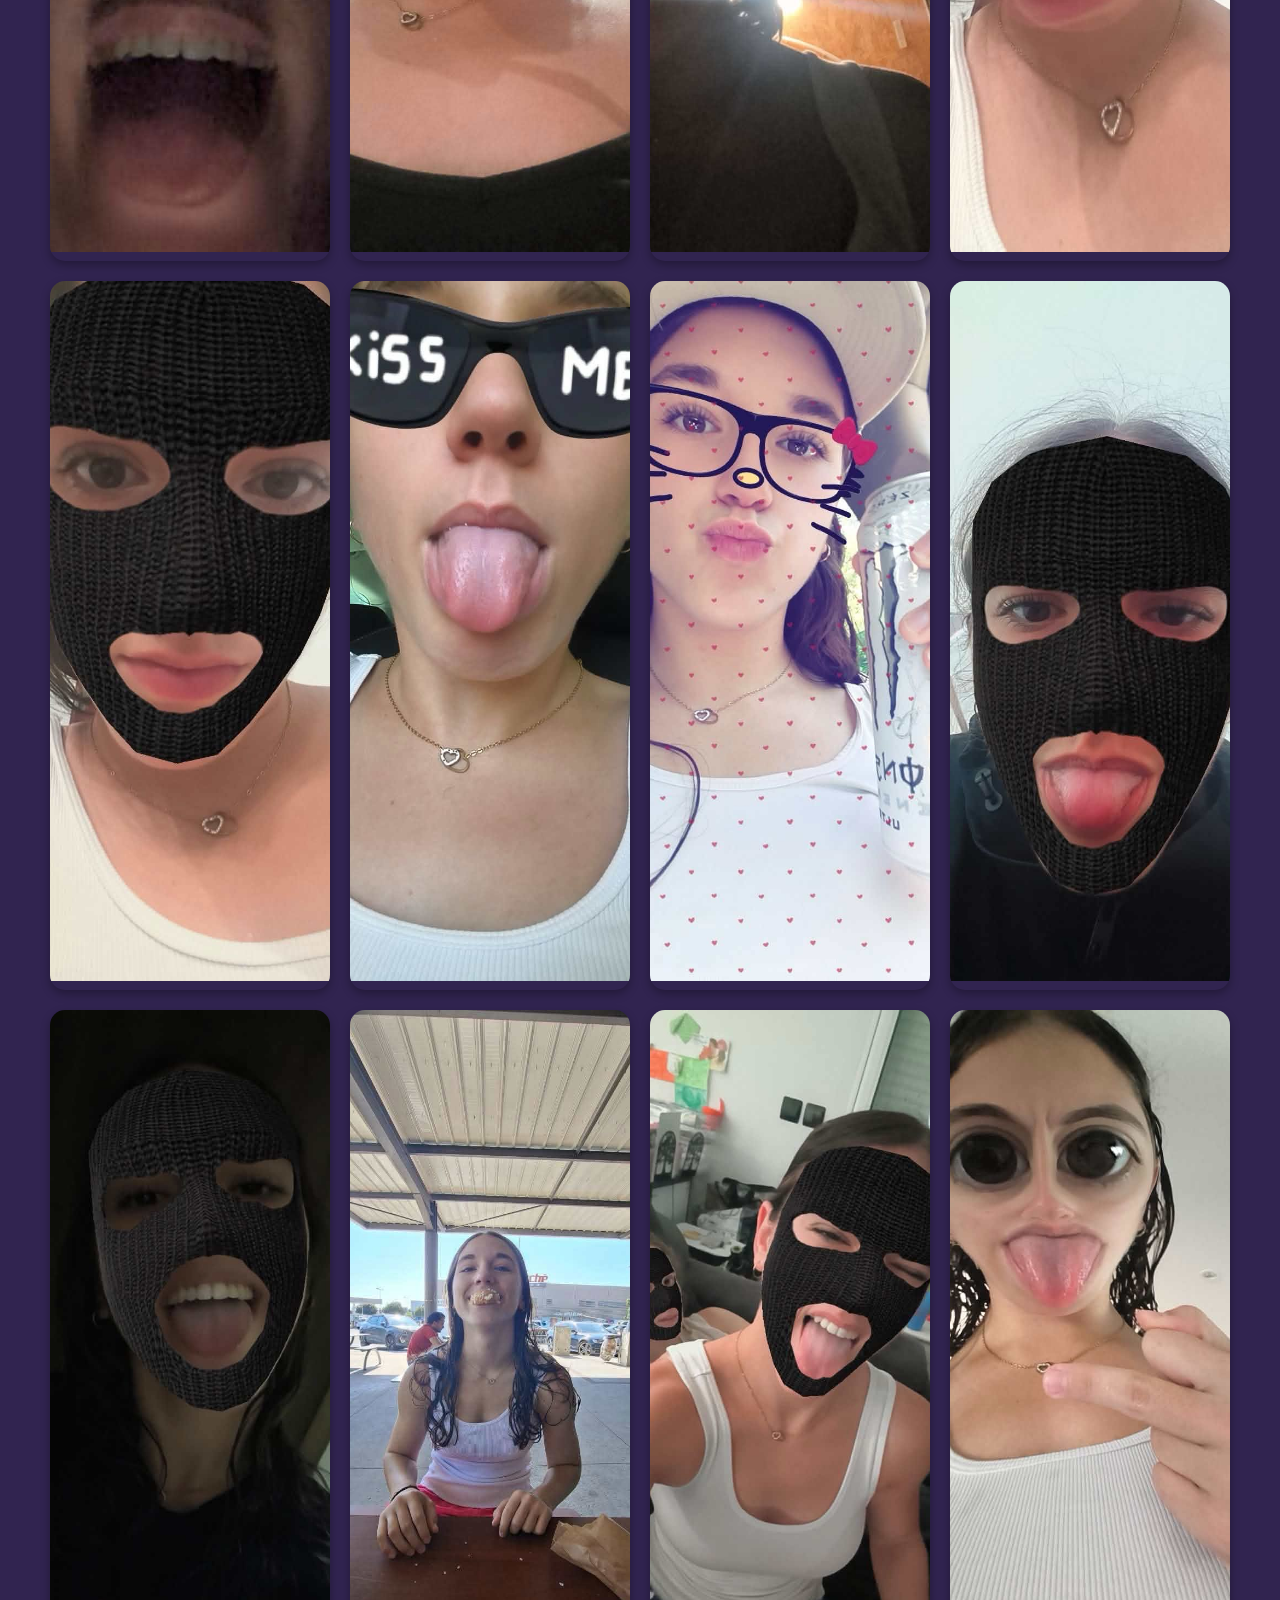
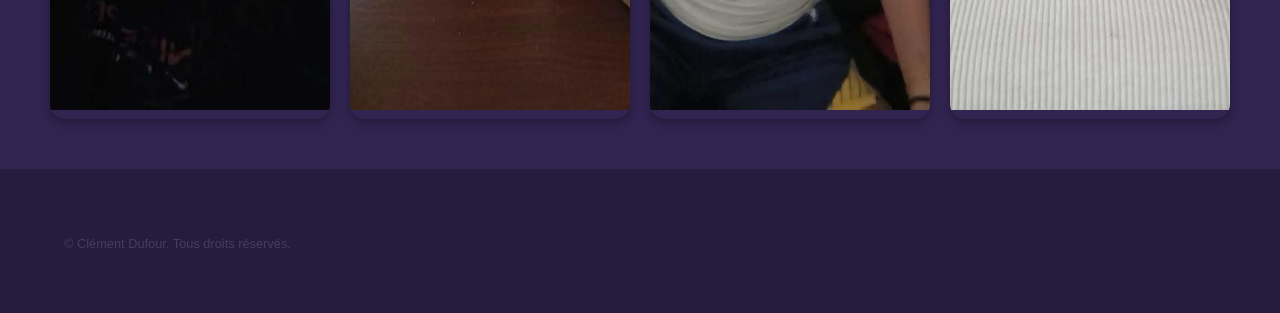
==== commit fa78f892: "Add files via upload" ====
--- a/Annexe_Julie.html
+++ b/Annexe_Julie.html
@@ -207,6 +207,58 @@
 		<script src="assets/js/breakpoints.min.js"></script>
 		<script src="assets/js/util.js"></script>
 		<script src="assets/js/main.js"></script>
-
+		<script src="assets/js/main.js"></script>
+
+		<!-- Musique -->
+		<audio id="backgroundMusic" loop>
+    		<source src="assets/music/Julie.mp3" type="audio/mpeg">
+		</audio>
+
+		<button id="musicButton">❤️ Lancer la musique ❤️</button>
+
+		<style>
+		#musicButton {
+    		position: fixed;
+    		bottom: 20px;
+    		right: 20px;
+    		z-index: 9999;
+
+    		background: rgba(255,105,180,0.8);
+    		color: white;
+    		border: none;
+    		border-radius: 30px;
+
+    		padding: 12px 20px;
+    		cursor: pointer;
+
+    		font-size: 14px;
+    		font-weight: bold;
+
+    	transition: 0.3s;
+	}
+
+	#musicButton:hover {
+    	transform: scale(1.05);
+	}
+	</style>
+
+	<script>
+		const music = document.getElementById("backgroundMusic");
+		const button = document.getElementById("musicButton");
+
+	let playing = false;
+
+	button.addEventListener("click", () => {
+    	if (!playing) {
+       		music.play();
+        	button.innerHTML = "🔇 Couper la musique";
+        	playing = true;
+    	} else {
+        	music.pause();
+        	button.innerHTML = "❤️ Lancer la musique ❤️";
+        	playing = false;
+    	}
+	});
+	</script>
 	</body>
 </html>
--- a/assets/css/main.css
+++ b/assets/css/main.css
@@ -1,9 +1,9 @@
 @import url(fontawesome-all.min.css);
 
-/*
-	Hyperspace by HTML5 UP
-	html5up.net | @ajlkn
-	Free for personal and commercial use under the CCA 3.0 license (html5up.net/license)
+/*
+	Hyperspace by HTML5 UP
+	html5up.net | @ajlkn
+	Free for personal and commercial use under the CCA 3.0 license (html5up.net/license)
 */
 
 html, body, div, span, applet, object,
@@ -3049,6 +3049,7 @@
 			justify-content: center;
 			width: 50em;
 			-ms-flex: 1;
+			flex: auto;
 		}
 
 			.spotlights > section > .content > .inner {
@@ -3906,4 +3907,34 @@
 				background-attachment: scroll;
 			}
 
-		}+		}
+		#galerie {
+    padding: 50px;
+    text-align: center;
+}
+
+
+/* Faire une galerie photo */
+.gallery {
+    display: grid;
+    grid-template-columns: repeat(auto-fit, minmax(250px, 1fr));
+    gap: 20px;
+    margin-top: 30px;
+}
+
+.gallery-item {
+    overflow: hidden;
+    border-radius: 15px;
+    box-shadow: 0 4px 10px rgba(0,0,0,0.3);
+}
+
+.gallery-item img {
+    width: 100%;
+    height: 700px;
+    object-fit: cover;
+    transition: transform 0.4s ease;
+}
+
+.gallery-item:hover img {
+    transform: scale(1.1);
+}
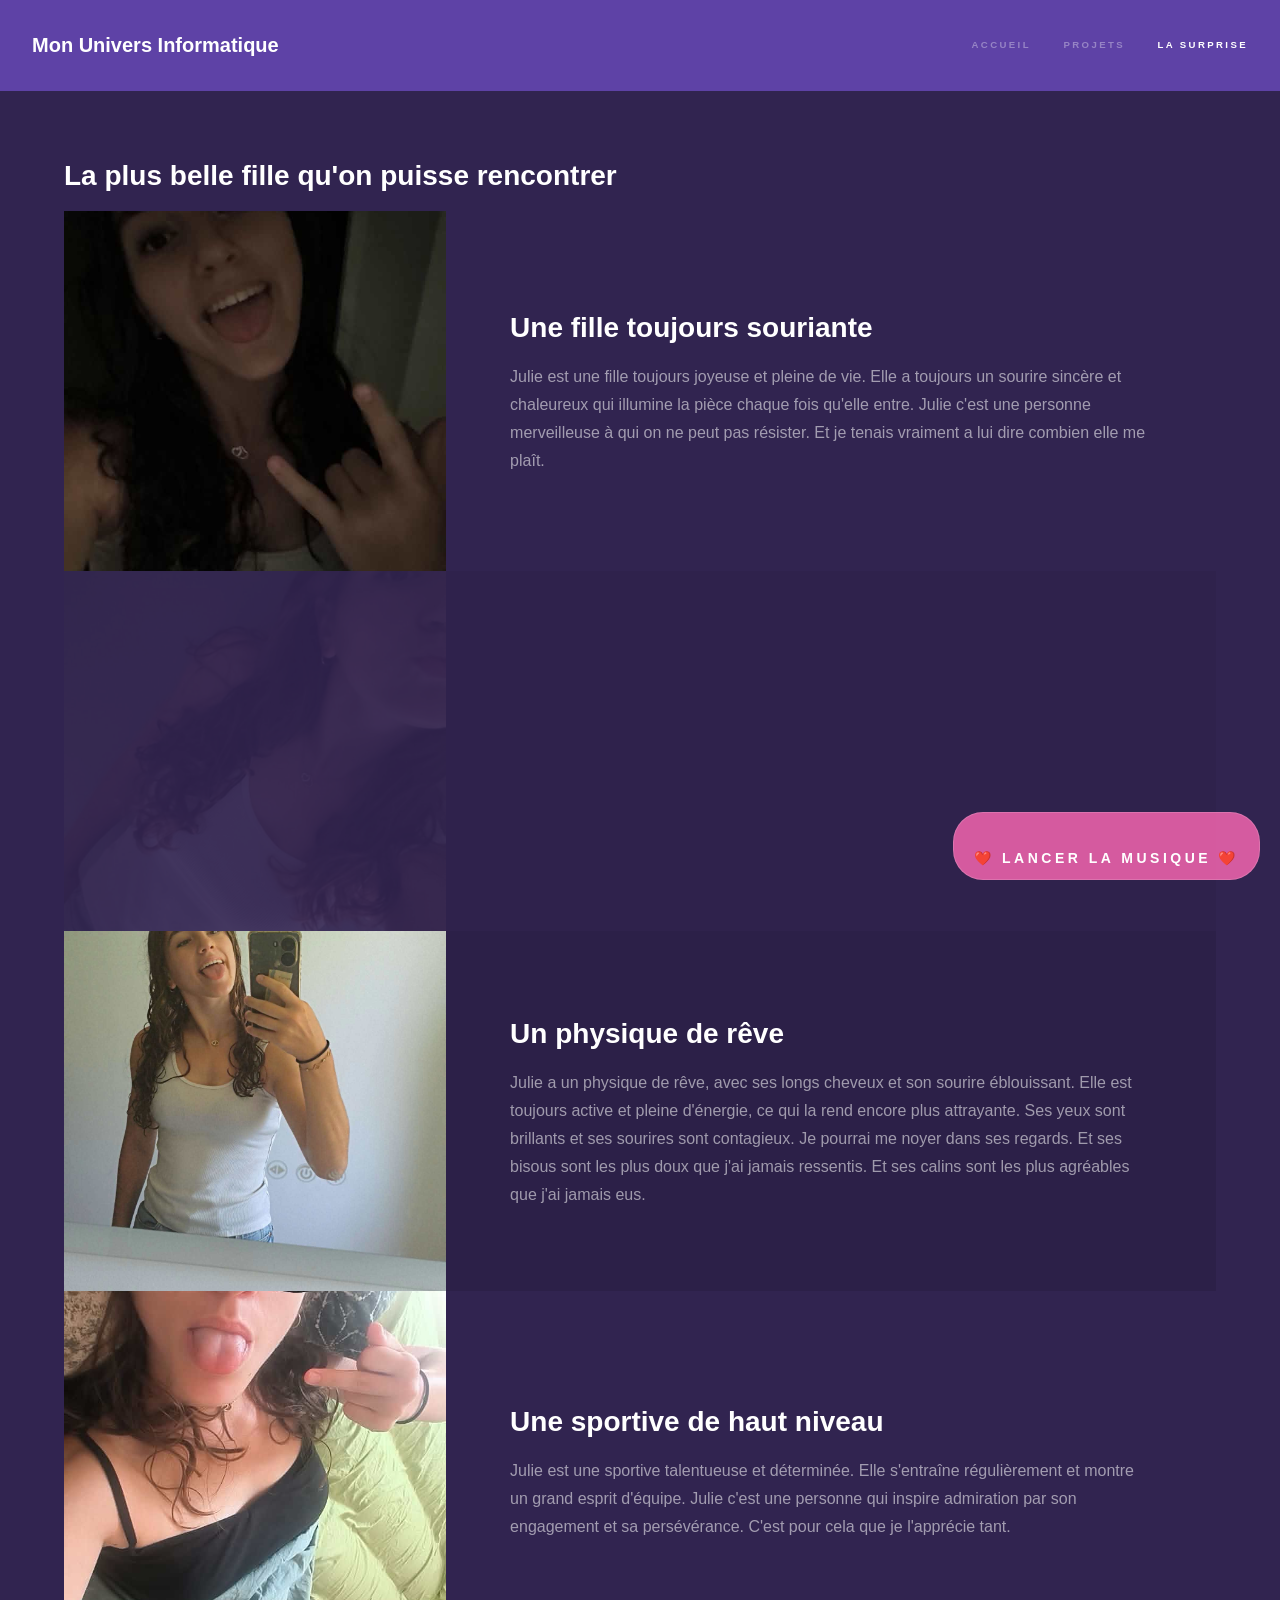
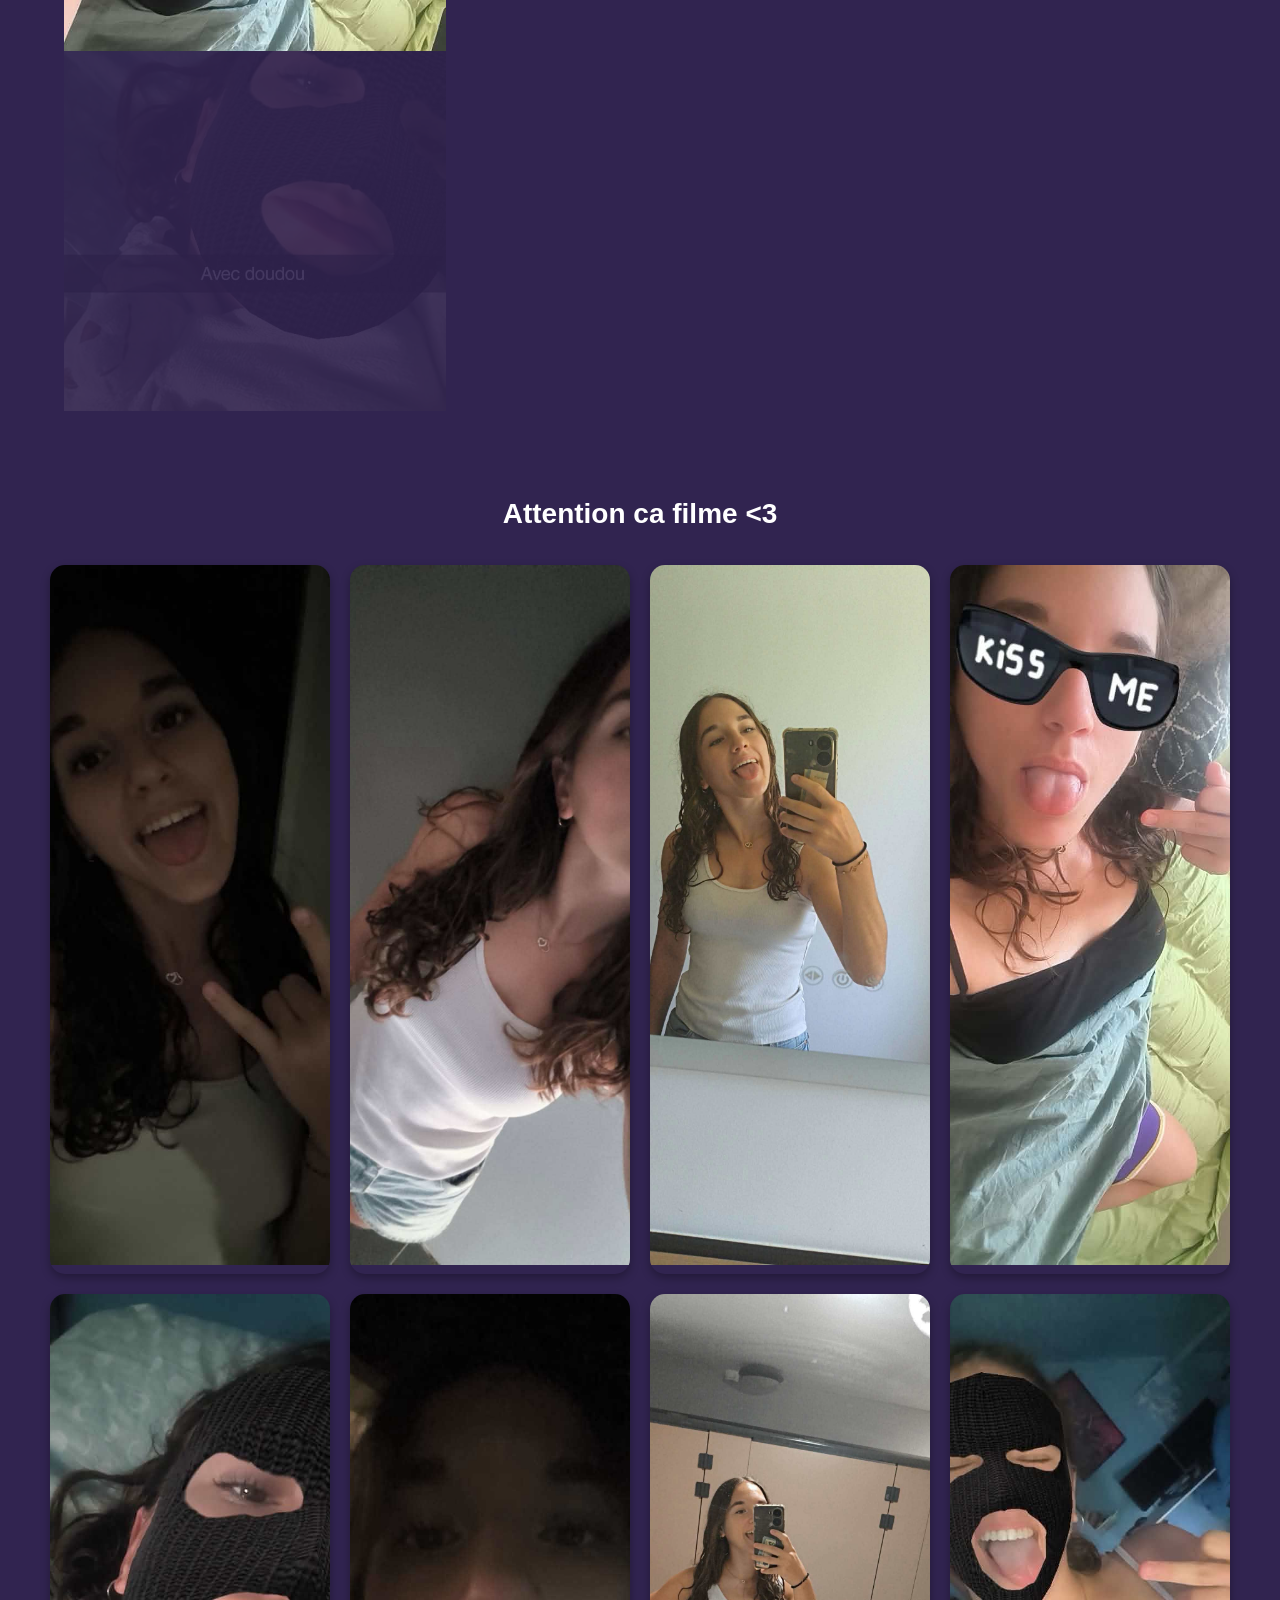
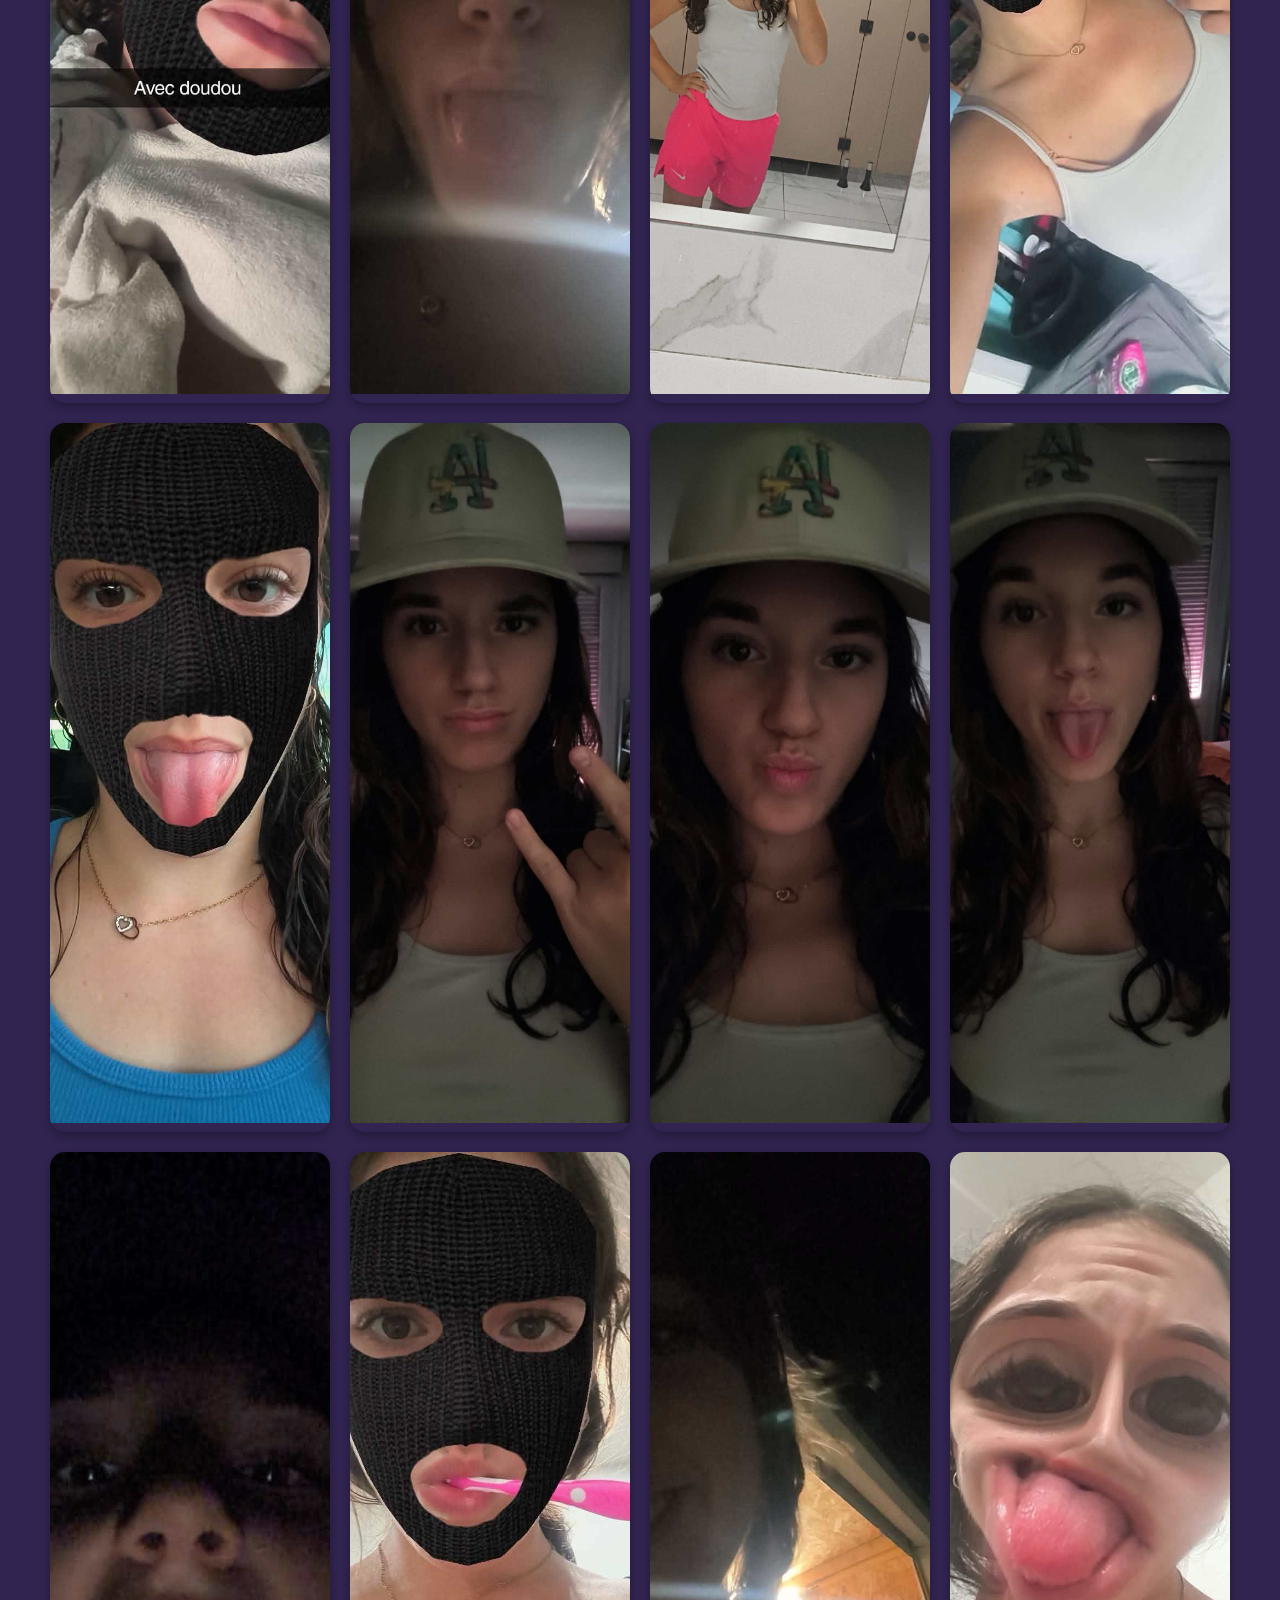
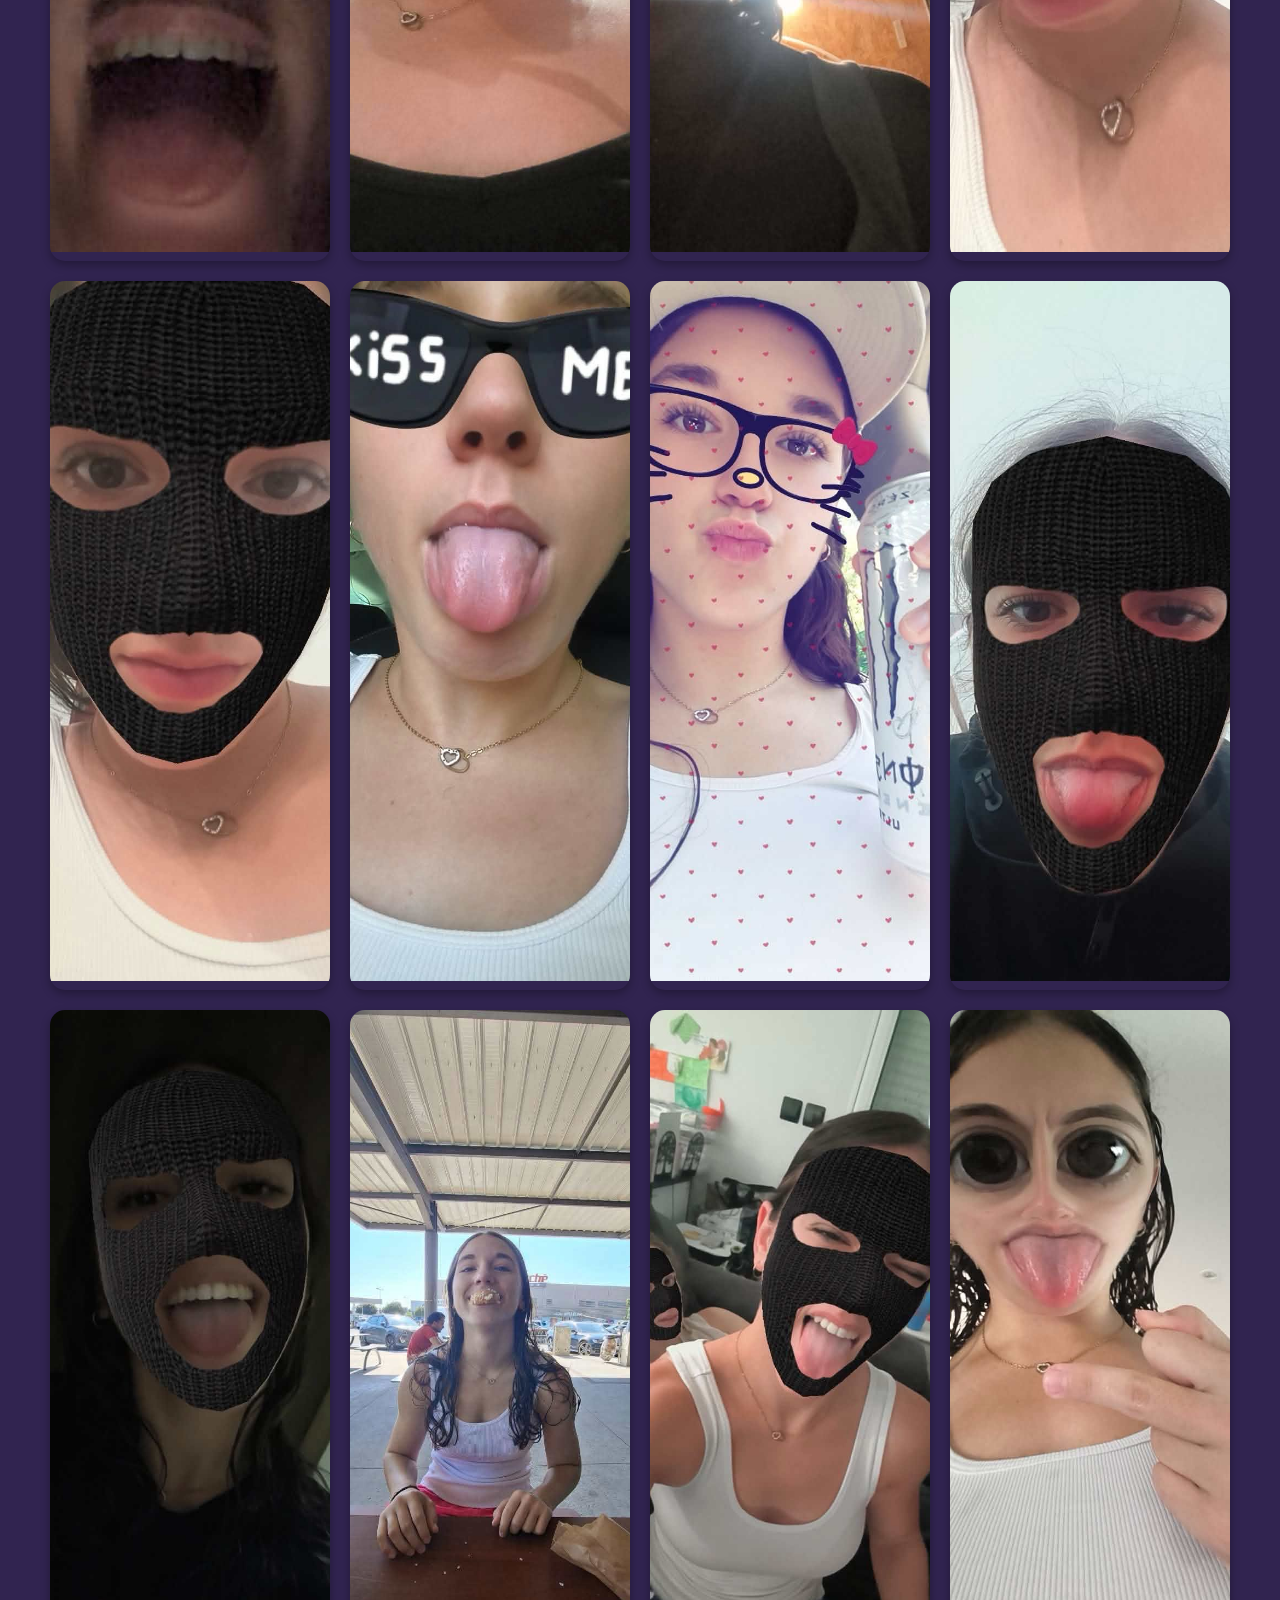
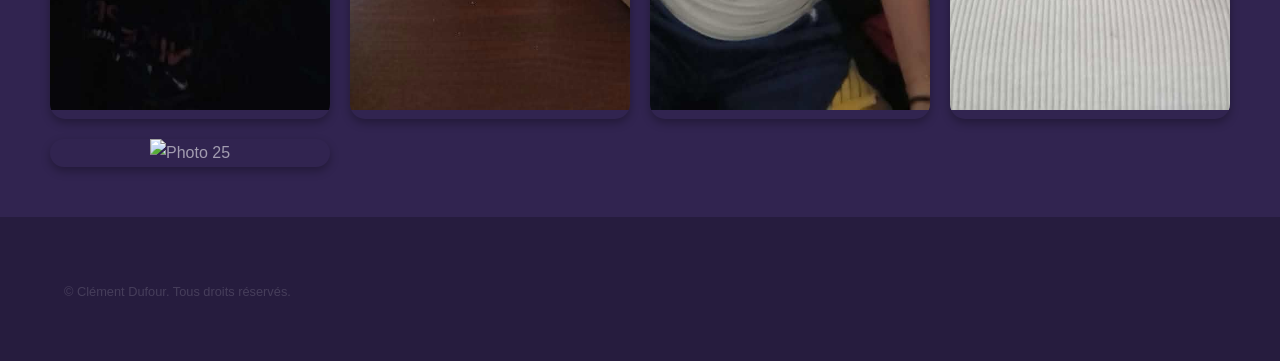
==== commit 54547c2b: "Add files via upload" ====
--- a/Annexe_Julie.html
+++ b/Annexe_Julie.html
@@ -186,7 +186,11 @@
 			<div class="gallery-item">
             	<img src="images/Julie_24.jpg" alt="Photo 24">
         	</div>
-    	</div>
+
+			<div class="gallery-item">
+            	<img src="images/Julie_25.jpg" alt="Photo 25">
+        	</div>
+		</div>
 	</section>
 		
 
